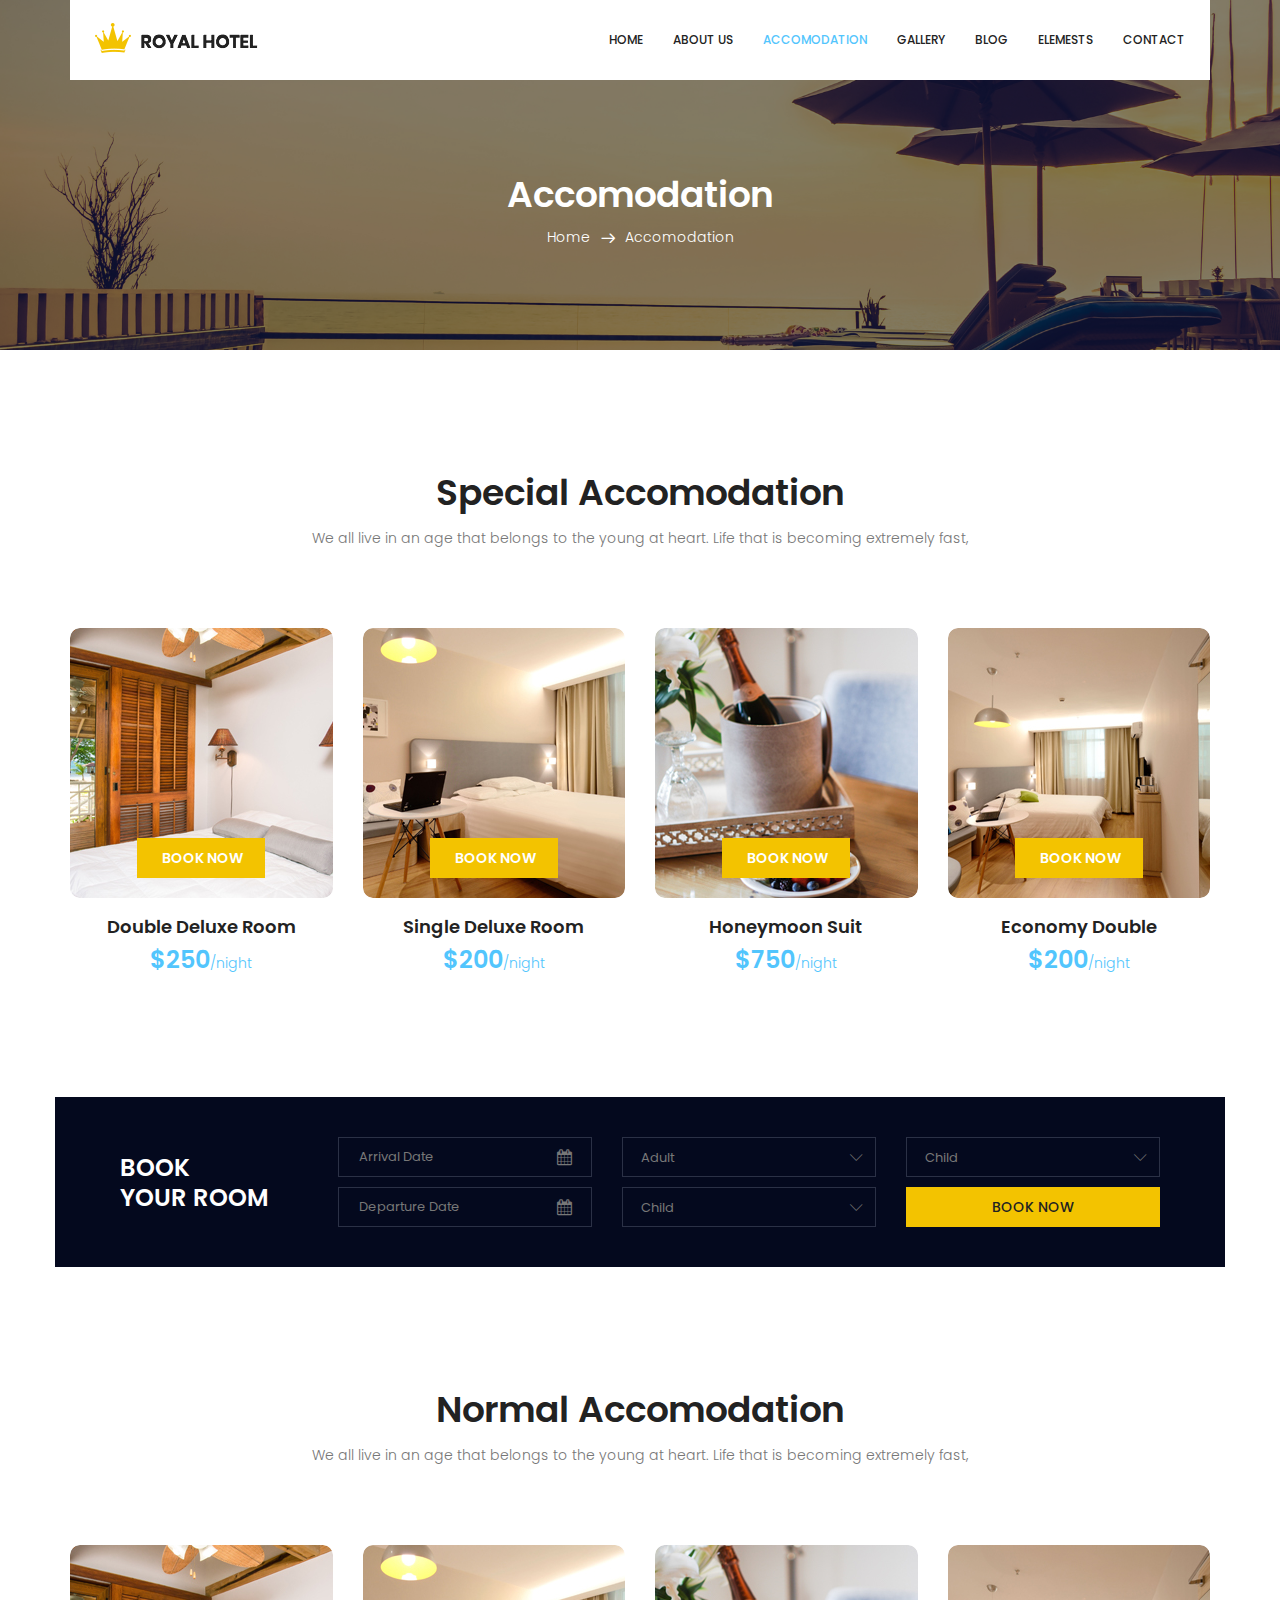
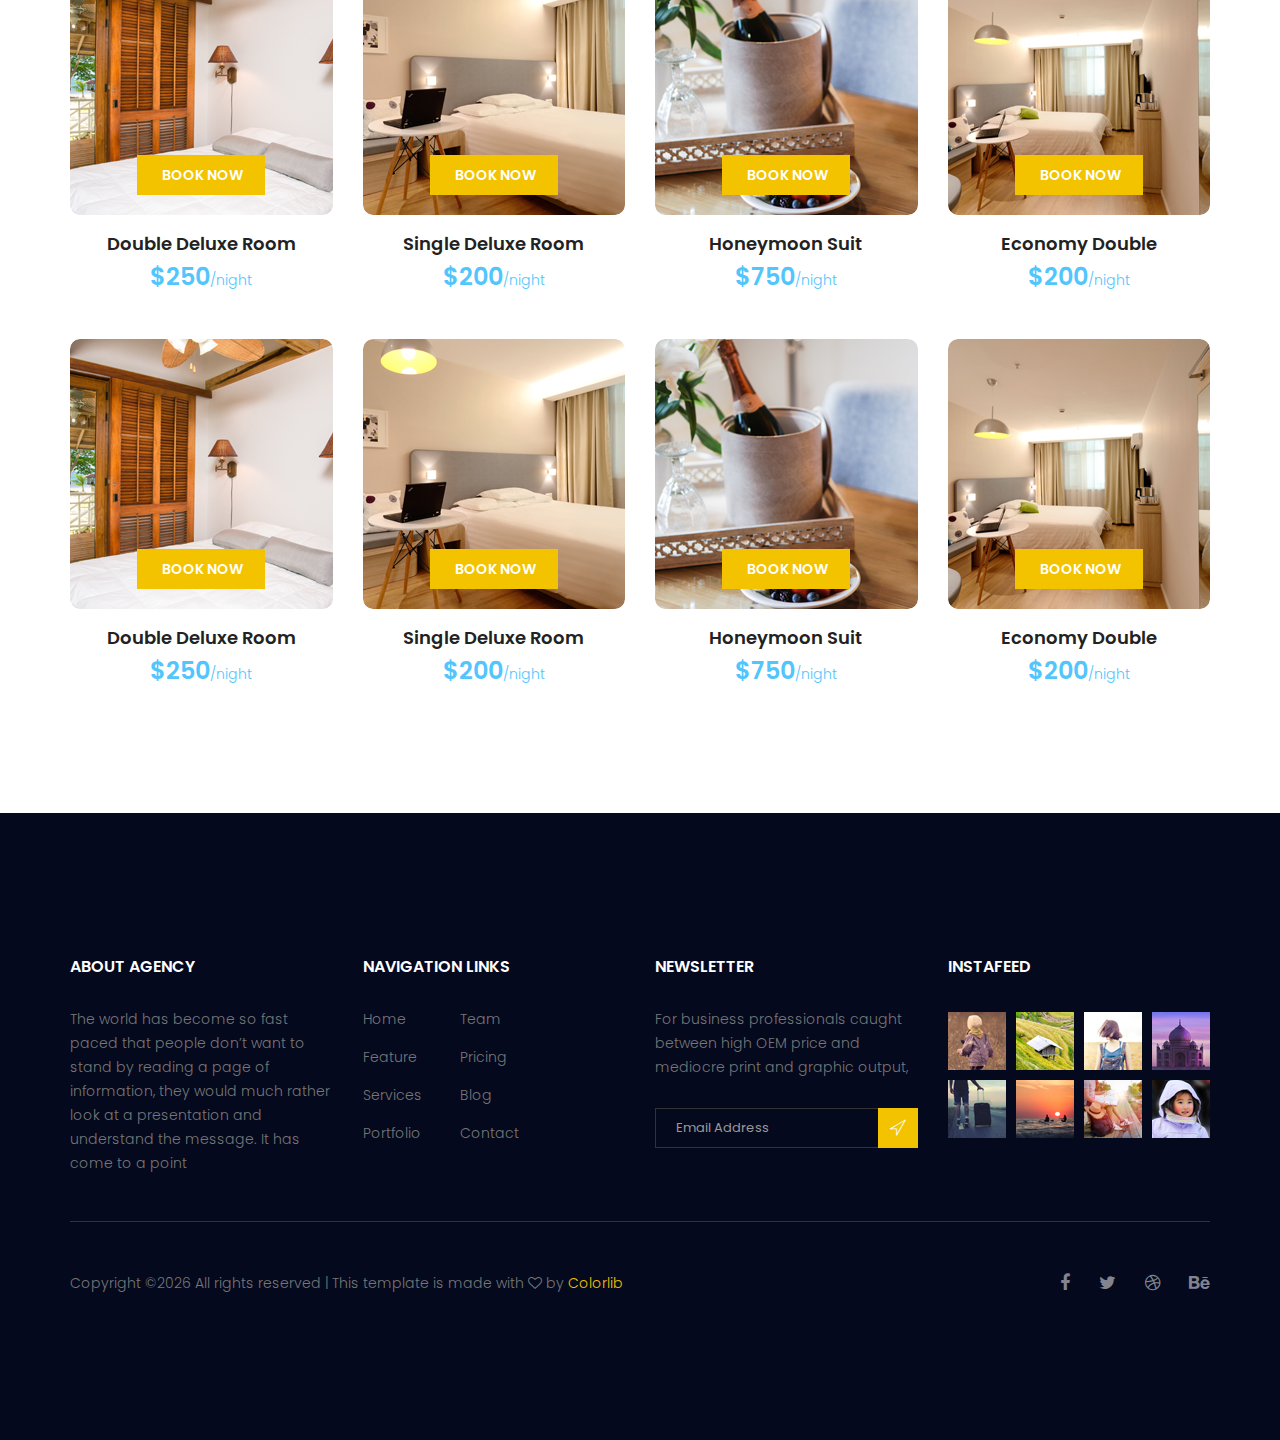
==== accomodation.html @ fa3e22b6 "Working on!" ====
<!doctype html>
<html lang="en">
    <head>
        <!-- Required meta tags -->
        <meta charset="utf-8">
        <meta name="viewport" content="width=device-width, initial-scale=1, shrink-to-fit=no">
        <link rel="icon" href="image/favicon.png" type="image/png">
        <title>Royal Hotel</title>
        <!-- Bootstrap CSS -->
        <link rel="stylesheet" href="css/bootstrap.css">
        <link rel="stylesheet" href="vendors/linericon/style.css">
        <link rel="stylesheet" href="css/font-awesome.min.css">
        <link rel="stylesheet" href="vendors/bootstrap-datepicker/bootstrap-datetimepicker.min.css">
        <link rel="stylesheet" href="vendors/nice-select/css/nice-select.css">
        <link rel="stylesheet" href="vendors/owl-carousel/owl.carousel.min.css">
        <!-- main css -->
        <link rel="stylesheet" href="css/style.css">
        <link rel="stylesheet" href="css/responsive.css">
    </head>
    <body>
        <!--================Header Area =================-->
        <header class="header_area">
            <div class="container">
                <nav class="navbar navbar-expand-lg navbar-light">
                    <!-- Brand and toggle get grouped for better mobile display -->
                    <a class="navbar-brand logo_h" href="index.html"><img src="image/Logo.png" alt=""></a>
                    <button class="navbar-toggler" type="button" data-toggle="collapse" data-target="#navbarSupportedContent" aria-controls="navbarSupportedContent" aria-expanded="false" aria-label="Toggle navigation">
                        <span class="icon-bar"></span>
                        <span class="icon-bar"></span>
                        <span class="icon-bar"></span>
                    </button>
                    <!-- Collect the nav links, forms, and other content for toggling -->
                    <div class="collapse navbar-collapse offset" id="navbarSupportedContent">
                        <ul class="nav navbar-nav menu_nav ml-auto">
                            <li class="nav-item"><a class="nav-link" href="index.html">Home</a></li> 
                            <li class="nav-item"><a class="nav-link" href="about.html">About us</a></li>
                            <li class="nav-item active"><a class="nav-link" href="accomodation.html">Accomodation</a></li>
                            <li class="nav-item"><a class="nav-link" href="gallery.html">Gallery</a></li>
                            <li class="nav-item submenu dropdown">
                                <a href="#" class="nav-link dropdown-toggle" data-toggle="dropdown" role="button" aria-haspopup="true" aria-expanded="false">Blog</a>
                                <ul class="dropdown-menu">
                                    <li class="nav-item"><a class="nav-link" href="blog.html">Blog</a></li>
                                    <li class="nav-item"><a class="nav-link" href="blog-single.html">Blog Details</a></li>
                                </ul>
                            </li> 
                            <li class="nav-item"><a class="nav-link" href="elements.html">Elemests</a></li>
                            <li class="nav-item"><a class="nav-link" href="contact.html">Contact</a></li>
                        </ul>
                    </div> 
                </nav>
            </div>
        </header>
        <!--================Header Area =================-->
        
        <!--================Breadcrumb Area =================-->
        <section class="breadcrumb_area">
            <div class="overlay bg-parallax" data-stellar-ratio="0.8" data-stellar-vertical-offset="0" data-background=""></div>
            <div class="container">
                <div class="page-cover text-center">
                    <h2 class="page-cover-tittle">Accomodation</h2>
                    <ol class="breadcrumb">
                        <li><a href="index.html">Home</a></li>
                        <li class="active">Accomodation</li>
                    </ol>
                </div>
            </div>
        </section>
        <!--================Breadcrumb Area =================-->
        
        <!--================ Accomodation Area  =================-->
        <section class="accomodation_area section_gap">
            <div class="container">
                <div class="section_title text-center">
                    <h2 class="title_color">Special Accomodation</h2>
                    <p>We all live in an age that belongs to the young at heart. Life that is becoming extremely fast,</p>
                </div>
                <div class="row mb_30">
                    <div class="col-lg-3 col-sm-6">
                        <div class="accomodation_item text-center">
                            <div class="hotel_img">
                                <img src="image/room1.jpg" alt="">
                                <a href="#" class="btn theme_btn button_hover">Book Now</a>
                            </div>
                            <a href="#"><h4 class="sec_h4">Double Deluxe Room</h4></a>
                            <h5>$250<small>/night</small></h5>
                        </div>
                    </div>
                    <div class="col-lg-3 col-sm-6">
                        <div class="accomodation_item text-center">
                            <div class="hotel_img">
                                <img src="image/room2.jpg" alt="">
                                <a href="#" class="btn theme_btn button_hover">Book Now</a>
                            </div>
                            <a href="#"><h4 class="sec_h4">Single Deluxe Room</h4></a>
                            <h5>$200<small>/night</small></h5>
                        </div>
                    </div>
                    <div class="col-lg-3 col-sm-6">
                        <div class="accomodation_item text-center">
                            <div class="hotel_img">
                                <img src="image/room3.jpg" alt="">
                                <a href="#" class="btn theme_btn button_hover">Book Now</a>
                            </div>
                            <a href="#"><h4 class="sec_h4">Honeymoon Suit</h4></a>
                            <h5>$750<small>/night</small></h5>
                        </div>
                    </div>
                    <div class="col-lg-3 col-sm-6">
                        <div class="accomodation_item text-center">
                            <div class="hotel_img">
                                <img src="image/room4.jpg" alt="">
                                <a href="#" class="btn theme_btn button_hover">Book Now</a>
                            </div>
                            <a href="#"><h4 class="sec_h4">Economy Double</h4></a>
                            <h5>$200<small>/night</small></h5>
                        </div>
                    </div>
                </div>
            </div>
        </section>
        <!--================ Accomodation Area  =================-->
        <!--================Booking Tabel Area =================-->
        <section class="hotel_booking_area">
            <div class="container">
                <div class="row hotel_booking_table">
                    <div class="col-md-3">
                        <h2>Book<br> Your Room</h2>
                    </div>
                    <div class="col-md-9">
                        <div class="boking_table">
                            <div class="row">
                                <div class="col-md-4">
                                    <div class="book_tabel_item">
                                        <div class="form-group">
                                            <div class='input-group date' id='datetimepicker11'>
                                                <input type='text' class="form-control" placeholder="Arrival Date"/>
                                                <span class="input-group-addon">
                                                    <i class="fa fa-calendar" aria-hidden="true"></i>
                                                </span>
                                            </div>
                                        </div>
                                        <div class="form-group">
                                            <div class='input-group date' id='datetimepicker1'>
                                                <input type='text' class="form-control" placeholder="Departure Date"/>
                                                <span class="input-group-addon">
                                                    <i class="fa fa-calendar" aria-hidden="true"></i>
                                                </span>
                                            </div>
                                        </div>
                                    </div>
                                </div>
                                <div class="col-md-4">
                                    <div class="book_tabel_item">
                                        <div class="input-group">
                                            <select class="wide">
                                                <option data-display="Adult">Adult</option>
                                                <option value="1">Old</option>
                                                <option value="2">Younger</option>
                                                <option value="3">Potato</option>
                                            </select>
                                        </div>
                                        <div class="input-group">
                                            <select class="wide">
                                                <option data-display="Child">Child</option>
                                                <option value="1">Child</option>
                                                <option value="2">Baby</option>
                                                <option value="3">Child</option>
                                            </select>
                                        </div>
                                    </div>
                                </div>
                                <div class="col-md-4">
                                    <div class="book_tabel_item">
                                        <div class="input-group">
                                            <select class="wide">
                                                <option data-display="Child">Number of Rooms</option>
                                                <option value="1">Room 01</option>
                                                <option value="2">Room 02</option>
                                                <option value="3">Room 03</option>
                                            </select>
                                        </div>
                                        <a class="book_now_btn button_hover" href="#">Book Now</a>
                                    </div>
                                </div>
                            </div>
                        </div>
                    </div>
                </div>
            </div>
        </section>
        <!--================Booking Tabel Area  =================-->
        <!--================ Accomodation Area  =================-->
        <section class="accomodation_area section_gap">
            <div class="container">
                <div class="section_title text-center">
                    <h2 class="title_color">Normal Accomodation</h2>
                    <p>We all live in an age that belongs to the young at heart. Life that is becoming extremely fast,</p>
                </div>
                <div class="row accomodation_two">
                    <div class="col-lg-3 col-sm-6">
                        <div class="accomodation_item text-center">
                            <div class="hotel_img">
                                <img src="image/room1.jpg" alt="">
                                <a href="#" class="btn theme_btn button_hover">Book Now</a>
                            </div>
                            <a href="#"><h4 class="sec_h4">Double Deluxe Room</h4></a>
                            <h5>$250<small>/night</small></h5>
                        </div>
                    </div>
                    <div class="col-lg-3 col-sm-6">
                        <div class="accomodation_item text-center">
                            <div class="hotel_img">
                                <img src="image/room2.jpg" alt="">
                                <a href="#" class="btn theme_btn button_hover">Book Now</a>
                            </div>
                            <a href="#"><h4 class="sec_h4">Single Deluxe Room</h4></a>
                            <h5>$200<small>/night</small></h5>
                        </div>
                    </div>
                    <div class="col-lg-3 col-sm-6">
                        <div class="accomodation_item text-center">
                            <div class="hotel_img">
                                <img src="image/room3.jpg" alt="">
                                <a href="#" class="btn theme_btn button_hover">Book Now</a>
                            </div>
                            <a href="#"><h4 class="sec_h4">Honeymoon Suit</h4></a>
                            <h5>$750<small>/night</small></h5>
                        </div>
                    </div>
                    <div class="col-lg-3 col-sm-6">
                        <div class="accomodation_item text-center">
                            <div class="hotel_img">
                                <img src="image/room4.jpg" alt="">
                                <a href="#" class="btn theme_btn button_hover">Book Now</a>
                            </div>
                            <a href="#"><h4 class="sec_h4">Economy Double</h4></a>
                            <h5>$200<small>/night</small></h5>
                        </div>
                    </div>
                    <div class="col-lg-3 col-sm-6">
                        <div class="accomodation_item text-center">
                            <div class="hotel_img">
                                <img src="image/room1.jpg" alt="">
                                <a href="#" class="btn theme_btn button_hover">Book Now</a>
                            </div>
                            <a href="#"><h4 class="sec_h4">Double Deluxe Room</h4></a>
                            <h5>$250<small>/night</small></h5>
                        </div>
                    </div>
                    <div class="col-lg-3 col-sm-6">
                        <div class="accomodation_item text-center">
                            <div class="hotel_img">
                                <img src="image/room2.jpg" alt="">
                                <a href="#" class="btn theme_btn button_hover">Book Now</a>
                            </div>
                            <a href="#"><h4 class="sec_h4">Single Deluxe Room</h4></a>
                            <h5>$200<small>/night</small></h5>
                        </div>
                    </div>
                    <div class="col-lg-3 col-sm-6">
                        <div class="accomodation_item text-center">
                            <div class="hotel_img">
                                <img src="image/room3.jpg" alt="">
                                <a href="#" class="btn theme_btn button_hover">Book Now</a>
                            </div>
                            <a href="#"><h4 class="sec_h4">Honeymoon Suit</h4></a>
                            <h5>$750<small>/night</small></h5>
                        </div>
                    </div>
                    <div class="col-lg-3 col-sm-6">
                        <div class="accomodation_item text-center">
                            <div class="hotel_img">
                                <img src="image/room4.jpg" alt="">
                                <a href="#" class="btn theme_btn button_hover">Book Now</a>
                            </div>
                            <a href="#"><h4 class="sec_h4">Economy Double</h4></a>
                            <h5>$200<small>/night</small></h5>
                        </div>
                    </div>
                </div>
            </div>
        </section>
        <!--================ Accomodation Area  =================-->
        <!--================ start footer Area  =================-->	
        <footer class="footer-area section_gap">
            <div class="container">
                <div class="row">
                    <div class="col-lg-3  col-md-6 col-sm-6">
                        <div class="single-footer-widget">
                            <h6 class="footer_title">About Agency</h6>
                            <p>The world has become so fast paced that people don’t want to stand by reading a page of information, they would much rather look at a presentation and understand the message. It has come to a point </p>
                        </div>
                    </div>
                    <div class="col-lg-3 col-md-6 col-sm-6">
                        <div class="single-footer-widget">
                            <h6 class="footer_title">Navigation Links</h6>
                            <div class="row">
                                <div class="col-4">
                                    <ul class="list_style">
                                        <li><a href="#">Home</a></li>
                                        <li><a href="#">Feature</a></li>
                                        <li><a href="#">Services</a></li>
                                        <li><a href="#">Portfolio</a></li>
                                    </ul>
                                </div>
                                <div class="col-4">
                                    <ul class="list_style">
                                        <li><a href="#">Team</a></li>
                                        <li><a href="#">Pricing</a></li>
                                        <li><a href="#">Blog</a></li>
                                        <li><a href="#">Contact</a></li>
                                    </ul>
                                </div>										
                            </div>							
                        </div>
                    </div>							
                    <div class="col-lg-3 col-md-6 col-sm-6">
                        <div class="single-footer-widget">
                            <h6 class="footer_title">Newsletter</h6>
                            <p>For business professionals caught between high OEM price and mediocre print and graphic output, </p>		
                            <div id="mc_embed_signup">
                                <form target="_blank" action="https://spondonit.us12.list-manage.com/subscribe/post?u=1462626880ade1ac87bd9c93a&amp;id=92a4423d01" method="get" class="subscribe_form relative">
                                    <div class="input-group d-flex flex-row">
                                        <input name="EMAIL" placeholder="Email Address" onfocus="this.placeholder = ''" onblur="this.placeholder = 'Email Address '" required="" type="email">
                                        <button class="btn sub-btn"><span class="lnr lnr-location"></span></button>		
                                    </div>									
                                    <div class="mt-10 info"></div>
                                </form>
                            </div>
                        </div>
                    </div>
                    <div class="col-lg-3 col-md-6 col-sm-6">
                        <div class="single-footer-widget instafeed">
                            <h6 class="footer_title">InstaFeed</h6>
                            <ul class="list_style instafeed d-flex flex-wrap">
                                <li><img src="image/instagram/Image-01.jpg" alt=""></li>
                                <li><img src="image/instagram/Image-02.jpg" alt=""></li>
                                <li><img src="image/instagram/Image-03.jpg" alt=""></li>
                                <li><img src="image/instagram/Image-04.jpg" alt=""></li>
                                <li><img src="image/instagram/Image-05.jpg" alt=""></li>
                                <li><img src="image/instagram/Image-06.jpg" alt=""></li>
                                <li><img src="image/instagram/Image-07.jpg" alt=""></li>
                                <li><img src="image/instagram/Image-08.jpg" alt=""></li>
                            </ul>
                        </div>
                    </div>						
                </div>
                <div class="border_line"></div>
                <div class="row footer-bottom d-flex justify-content-between align-items-center">
                    <p class="col-lg-8 col-sm-12 footer-text m-0"><!-- Link back to Colorlib can't be removed. Template is licensed under CC BY 3.0. -->
Copyright &copy;<script>document.write(new Date().getFullYear());</script> All rights reserved | This template is made with <i class="fa fa-heart-o" aria-hidden="true"></i> by <a href="https://colorlib.com" target="_blank">Colorlib</a>
<!-- Link back to Colorlib can't be removed. Template is licensed under CC BY 3.0. --></p>
                    <div class="col-lg-4 col-sm-12 footer-social">
                        <a href="#"><i class="fa fa-facebook"></i></a>
                        <a href="#"><i class="fa fa-twitter"></i></a>
                        <a href="#"><i class="fa fa-dribbble"></i></a>
                        <a href="#"><i class="fa fa-behance"></i></a>
                    </div>
                </div>
            </div>
        </footer>
		<!--================ End footer Area  =================-->
        
        
        <!-- Optional JavaScript -->
        <!-- jQuery first, then Popper.js, then Bootstrap JS -->
        <script src="js/jquery-3.2.1.min.js"></script>
        <script src="js/popper.js"></script>
        <script src="js/bootstrap.min.js"></script>
        <script src="vendors/owl-carousel/owl.carousel.min.js"></script>
        <script src="js/jquery.ajaxchimp.min.js"></script>
        <script src="vendors/bootstrap-datepicker/bootstrap-datetimepicker.min.js"></script>
        <script src="vendors/nice-select/js/jquery.nice-select.js"></script>
        <script src="js/mail-script.js"></script>
        <script src="js/stellar.js"></script>
        <script src="vendors/lightbox/simpleLightbox.min.js"></script>
        <script src="js/custom.js"></script>
    </body>
</html>
---- vendors/linericon/style.css ----
@font-face {
	font-family: 'Linearicons-Free';
	src:url('fonts/Linearicons-Free.eot?w118d');
	src:url('fonts/Linearicons-Free.eot?#iefixw118d') format('embedded-opentype'),
		url('fonts/Linearicons-Free.woff2?w118d') format('woff2'),
		url('fonts/Linearicons-Free.woff?w118d') format('woff'),
		url('fonts/Linearicons-Free.ttf?w118d') format('truetype'),
		url('fonts/Linearicons-Free.svg?w118d#Linearicons-Free') format('svg');
	font-weight: normal;
	font-style: normal;
}

.lnr {
	font-family: 'Linearicons-Free';
	speak: none;
	font-style: normal;
	font-weight: normal;
	font-variant: normal;
	text-transform: none;
	line-height: 1;

	/* Better Font Rendering =========== */
	-webkit-font-smoothing: antialiased;
	-moz-osx-font-smoothing: grayscale;
}

.lnr-home:before {
	content: "\e800";
}
.lnr-apartment:before {
	content: "\e801";
}
.lnr-pencil:before {
	content: "\e802";
}
.lnr-magic-wand:before {
	content: "\e803";
}
.lnr-drop:before {
	content: "\e804";
}
.lnr-lighter:before {
	content: "\e805";
}
.lnr-poop:before {
	content: "\e806";
}
.lnr-sun:before {
	content: "\e807";
}
.lnr-moon:before {
	content: "\e808";
}
.lnr-cloud:before {
	content: "\e809";
}
.lnr-cloud-upload:before {
	content: "\e80a";
}
.lnr-cloud-download:before {
	content: "\e80b";
}
.lnr-cloud-sync:before {
	content: "\e80c";
}
.lnr-cloud-check:before {
	content: "\e80d";
}
.lnr-database:before {
	content: "\e80e";
}
.lnr-lock:before {
	content: "\e80f";
}
.lnr-cog:before {
	content: "\e810";
}
.lnr-trash:before {
	content: "\e811";
}
.lnr-dice:before {
	content: "\e812";
}
.lnr-heart:before {
	content: "\e813";
}
.lnr-star:before {
	content: "\e814";
}
.lnr-star-half:before {
	content: "\e815";
}
.lnr-star-empty:before {
	content: "\e816";
}
.lnr-flag:before {
	content: "\e817";
}
.lnr-envelope:before {
	content: "\e818";
}
.lnr-paperclip:before {
	content: "\e819";
}
.lnr-inbox:before {
	content: "\e81a";
}
.lnr-eye:before {
	content: "\e81b";
}
.lnr-printer:before {
	content: "\e81c";
}
.lnr-file-empty:before {
	content: "\e81d";
}
.lnr-file-add:before {
	content: "\e81e";
}
.lnr-enter:before {
	content: "\e81f";
}
.lnr-exit:before {
	content: "\e820";
}
.lnr-graduation-hat:before {
	content: "\e821";
}
.lnr-license:before {
	content: "\e822";
}
.lnr-music-note:before {
	content: "\e823";
}
.lnr-film-play:before {
	content: "\e824";
}
.lnr-camera-video:before {
	content: "\e825";
}
.lnr-camera:before {
	content: "\e826";
}
.lnr-picture:before {
	content: "\e827";
}
.lnr-book:before {
	content: "\e828";
}
.lnr-bookmark:before {
	content: "\e829";
}
.lnr-user:before {
	content: "\e82a";
}
.lnr-users:before {
	content: "\e82b";
}
.lnr-shirt:before {
	content: "\e82c";
}
.lnr-store:before {
	content: "\e82d";
}
.lnr-cart:before {
	content: "\e82e";
}
.lnr-tag:before {
	content: "\e82f";
}
.lnr-phone-handset:before {
	content: "\e830";
}
.lnr-phone:before {
	content: "\e831";
}
.lnr-pushpin:before {
	content: "\e832";
}
.lnr-map-marker:before {
	content: "\e833";
}
.lnr-map:before {
	content: "\e834";
}
.lnr-location:before {
	content: "\e835";
}
.lnr-calendar-full:before {
	content: "\e836";
}
.lnr-keyboard:before {
	content: "\e837";
}
.lnr-spell-check:before {
	content: "\e838";
}
.lnr-screen:before {
	content: "\e839";
}
.lnr-smartphone:before {
	content: "\e83a";
}
.lnr-tablet:before {
	content: "\e83b";
}
.lnr-laptop:before {
	content: "\e83c";
}
.lnr-laptop-phone:before {
	content: "\e83d";
}
.lnr-power-switch:before {
	content: "\e83e";
}
.lnr-bubble:before {
	content: "\e83f";
}
.lnr-heart-pulse:before {
	content: "\e840";
}
.lnr-construction:before {
	content: "\e841";
}
.lnr-pie-chart:before {
	content: "\e842";
}
.lnr-chart-bars:before {
	content: "\e843";
}
.lnr-gift:before {
	content: "\e844";
}
.lnr-diamond:before {
	content: "\e845";
}
.lnr-linearicons:before {
	content: "\e846";
}
.lnr-dinner:before {
	content: "\e847";
}
.lnr-coffee-cup:before {
	content: "\e848";
}
.lnr-leaf:before {
	content: "\e849";
}
.lnr-paw:before {
	content: "\e84a";
}
.lnr-rocket:before {
	content: "\e84b";
}
.lnr-briefcase:before {
	content: "\e84c";
}
.lnr-bus:before {
	content: "\e84d";
}
.lnr-car:before {
	content: "\e84e";
}
.lnr-train:before {
	content: "\e84f";
}
.lnr-bicycle:before {
	content: "\e850";
}
.lnr-wheelchair:before {
	content: "\e851";
}
.lnr-select:before {
	content: "\e852";
}
.lnr-earth:before {
	content: "\e853";
}
.lnr-smile:before {
	content: "\e854";
}
.lnr-sad:before {
	content: "\e855";
}
.lnr-neutral:before {
	content: "\e856";
}
.lnr-mustache:before {
	content: "\e857";
}
.lnr-alarm:before {
	content: "\e858";
}
.lnr-bullhorn:before {
	content: "\e859";
}
.lnr-volume-high:before {
	content: "\e85a";
}
.lnr-volume-medium:before {
	content: "\e85b";
}
.lnr-volume-low:before {
	content: "\e85c";
}
.lnr-volume:before {
	content: "\e85d";
}
.lnr-mic:before {
	content: "\e85e";
}
.lnr-hourglass:before {
	content: "\e85f";
}
.lnr-undo:before {
	content: "\e860";
}
.lnr-redo:before {
	content: "\e861";
}
.lnr-sync:before {
	content: "\e862";
}
.lnr-history:before {
	content: "\e863";
}
.lnr-clock:before {
	content: "\e864";
}
.lnr-download:before {
	content: "\e865";
}
.lnr-upload:before {
	content: "\e866";
}
.lnr-enter-down:before {
	content: "\e867";
}
.lnr-exit-up:before {
	content: "\e868";
}
.lnr-bug:before {
	content: "\e869";
}
.lnr-code:before {
	content: "\e86a";
}
.lnr-link:before {
	content: "\e86b";
}
.lnr-unlink:before {
	content: "\e86c";
}
.lnr-thumbs-up:before {
	content: "\e86d";
}
.lnr-thumbs-down:before {
	content: "\e86e";
}
.lnr-magnifier:before {
	content: "\e86f";
}
.lnr-cross:before {
	content: "\e870";
}
.lnr-menu:before {
	content: "\e871";
}
.lnr-list:before {
	content: "\e872";
}
.lnr-chevron-up:before {
	content: "\e873";
}
.lnr-chevron-down:before {
	content: "\e874";
}
.lnr-chevron-left:before {
	content: "\e875";
}
.lnr-chevron-right:before {
	content: "\e876";
}
.lnr-arrow-up:before {
	content: "\e877";
}
.lnr-arrow-down:before {
	content: "\e878";
}
.lnr-arrow-left:before {
	content: "\e879";
}
.lnr-arrow-right:before {
	content: "\e87a";
}
.lnr-move:before {
	content: "\e87b";
}
.lnr-warning:before {
	content: "\e87c";
}
.lnr-question-circle:before {
	content: "\e87d";
}
.lnr-menu-circle:before {
	content: "\e87e";
}
.lnr-checkmark-circle:before {
	content: "\e87f";
}
.lnr-cross-circle:before {
	content: "\e880";
}
.lnr-plus-circle:before {
	content: "\e881";
}
.lnr-circle-minus:before {
	content: "\e882";
}
.lnr-arrow-up-circle:before {
	content: "\e883";
}
.lnr-arrow-down-circle:before {
	content: "\e884";
}
.lnr-arrow-left-circle:before {
	content: "\e885";
}
.lnr-arrow-right-circle:before {
	content: "\e886";
}
.lnr-chevron-up-circle:before {
	content: "\e887";
}
.lnr-chevron-down-circle:before {
	content: "\e888";
}
.lnr-chevron-left-circle:before {
	content: "\e889";
}
.lnr-chevron-right-circle:before {
	content: "\e88a";
}
.lnr-crop:before {
	content: "\e88b";
}
.lnr-frame-expand:before {
	content: "\e88c";
}
.lnr-frame-contract:before {
	content: "\e88d";
}
.lnr-layers:before {
	content: "\e88e";
}
.lnr-funnel:before {
	content: "\e88f";
}
.lnr-text-format:before {
	content: "\e890";
}
.lnr-text-format-remove:before {
	content: "\e891";
}
.lnr-text-size:before {
	content: "\e892";
}
.lnr-bold:before {
	content: "\e893";
}
.lnr-italic:before {
	content: "\e894";
}
.lnr-underline:before {
	content: "\e895";
}
.lnr-strikethrough:before {
	content: "\e896";
}
.lnr-highlight:before {
	content: "\e897";
}
.lnr-text-align-left:before {
	content: "\e898";
}
.lnr-text-align-center:before {
	content: "\e899";
}
.lnr-text-align-right:before {
	content: "\e89a";
}
.lnr-text-align-justify:before {
	content: "\e89b";
}
.lnr-line-spacing:before {
	content: "\e89c";
}
.lnr-indent-increase:before {
	content: "\e89d";
}
.lnr-indent-decrease:before {
	content: "\e89e";
}
.lnr-pilcrow:before {
	content: "\e89f";
}
.lnr-direction-ltr:before {
	content: "\e8a0";
}
.lnr-direction-rtl:before {
	content: "\e8a1";
}
.lnr-page-break:before {
	content: "\e8a2";
}
.lnr-sort-alpha-asc:before {
	content: "\e8a3";
}
.lnr-sort-amount-asc:before {
	content: "\e8a4";
}
.lnr-hand:before {
	content: "\e8a5";
}
.lnr-pointer-up:before {
	content: "\e8a6";
}
.lnr-pointer-right:before {
	content: "\e8a7";
}
.lnr-pointer-down:before {
	content: "\e8a8";
}
.lnr-pointer-left:before {
	content: "\e8a9";
}
---- vendors/nice-select/css/nice-select.css ----
.nice-select {
  -webkit-tap-highlight-color: transparent;
  background-color: #fff;
  border-radius: 5px;
  border: solid 1px #e8e8e8;
  box-sizing: border-box;
  clear: both;
  cursor: pointer;
  display: block;
  float: left;
  font-family: inherit;
  font-size: 14px;
  font-weight: normal;
  height: 42px;
  line-height: 40px;
  outline: none;
  padding-left: 18px;
  padding-right: 30px;
  position: relative;
  text-align: left !important;
  -webkit-transition: all 0.2s ease-in-out;
  transition: all 0.2s ease-in-out;
  -webkit-user-select: none;
     -moz-user-select: none;
      -ms-user-select: none;
          user-select: none;
  white-space: nowrap;
  width: auto; }
  .nice-select:hover {
    border-color: #dbdbdb; }
  .nice-select:active, .nice-select.open, .nice-select:focus {
    border-color: #999; }
  .nice-select:after {
    border-bottom: 2px solid #999;
    border-right: 2px solid #999;
    content: '';
    display: block;
    height: 5px;
    margin-top: -4px;
    pointer-events: none;
    position: absolute;
    right: 12px;
    top: 50%;
    -webkit-transform-origin: 66% 66%;
        -ms-transform-origin: 66% 66%;
            transform-origin: 66% 66%;
    -webkit-transform: rotate(45deg);
        -ms-transform: rotate(45deg);
            transform: rotate(45deg);
    -webkit-transition: all 0.15s ease-in-out;
    transition: all 0.15s ease-in-out;
    width: 5px; }
  .nice-select.open:after {
    -webkit-transform: rotate(-135deg);
        -ms-transform: rotate(-135deg);
            transform: rotate(-135deg); }
  .nice-select.open .list {
    opacity: 1;
    pointer-events: auto;
    -webkit-transform: scale(1) translateY(0);
        -ms-transform: scale(1) translateY(0);
            transform: scale(1) translateY(0); }
  .nice-select.disabled {
    border-color: #ededed;
    color: #999;
    pointer-events: none; }
    .nice-select.disabled:after {
      border-color: #cccccc; }
  .nice-select.wide {
    width: 100%; }
    .nice-select.wide .list {
      left: 0 !important;
      right: 0 !important; }
  .nice-select.right {
    float: right; }
    .nice-select.right .list {
      left: auto;
      right: 0; }
  .nice-select.small {
    font-size: 12px;
    height: 36px;
    line-height: 34px; }
    .nice-select.small:after {
      height: 4px;
      width: 4px; }
    .nice-select.small .option {
      line-height: 34px;
      min-height: 34px; }
  .nice-select .list {
    background-color: #fff;
    border-radius: 5px;
    box-shadow: 0 0 0 1px rgba(68, 68, 68, 0.11);
    box-sizing: border-box;
    margin-top: 4px;
    opacity: 0;
    overflow: hidden;
    padding: 0;
    pointer-events: none;
    position: absolute;
    top: 100%;
    left: 0;
    -webkit-transform-origin: 50% 0;
        -ms-transform-origin: 50% 0;
            transform-origin: 50% 0;
    -webkit-transform: scale(0.75) translateY(-21px);
        -ms-transform: scale(0.75) translateY(-21px);
            transform: scale(0.75) translateY(-21px);
    -webkit-transition: all 0.2s cubic-bezier(0.5, 0, 0, 1.25), opacity 0.15s ease-out;
    transition: all 0.2s cubic-bezier(0.5, 0, 0, 1.25), opacity 0.15s ease-out;
    z-index: 9; }
    .nice-select .list:hover .option:not(:hover) {
      background-color: transparent !important; }
  .nice-select .option {
    cursor: pointer;
    font-weight: 400;
    line-height: 40px;
    list-style: none;
    min-height: 40px;
    outline: none;
    padding-left: 18px;
    padding-right: 29px;
    text-align: left;
    -webkit-transition: all 0.2s;
    transition: all 0.2s; }
    .nice-select .option:hover, .nice-select .option.focus, .nice-select .option.selected.focus {
      background-color: #f6f6f6; }
    .nice-select .option.selected {
      font-weight: bold; }
    .nice-select .option.disabled {
      background-color: transparent;
      color: #999;
      cursor: default; }

.no-csspointerevents .nice-select .list {
  display: none; }

.no-csspointerevents .nice-select.open .list {
  display: block; }
---- css/style.css ----
/*----------------------------------------------------
@File: Default Styles
@Author: Rocky
@URL: http://wethemez.com
Author E-mail: rockybd1995@gmail.com

This file contains the styling for the actual theme, this
is the file you need to edit to change the look of the
theme.
---------------------------------------------------- */
/*=====================================================================
@Template Name: Royal Hotel
@Author: Rocky
@Developed By: Rocky
@Developer URL: http://rocky.wethemez.com
Author E-mail: rockybd1995@gmail.com

@Default Styles

Table of Content:
01/ Variables
02/ predefin
03/ header
04/ button
05/ banner
06/ breadcrumb
07/ about
08/ team
09/ project 
10/ price 
11/ team 
12/ blog 
13/ video  
14/ features  
15/ career  
16/ contact 
17/ footer

=====================================================================*/
/*----------------------------------------------------*/
/*font Variables*/
/*Color Variables*/
/*=================== fonts ====================*/
@import url("https://fonts.googleapis.com/css?family=Poppins:300,400,500,600,700");
.col-md-offset-right-1, .col-lg-offset-right-1 {
  margin-right: 8.33333333%;
}

/*---------------------------------------------------- */
/*----------------------------------------------------*/
.list_style {
  list-style: none;
  margin: 0px;
  padding: 0px;
}

a {
  text-decoration: none;
  -webkit-transition: all 0.3s ease-in-out;
  -o-transition: all 0.3s ease-in-out;
  transition: all 0.3s ease-in-out;
}

a:hover, a:focus {
  text-decoration: none;
  outline: none;
}

.row.m0 {
  margin: 0px;
}

.p0 {
  padding: 0px;
}

.mt-30 {
  margin-top: 30px;
}

.mt-25 {
  margin-top: 25px;
}

body {
  line-height: 24px;
  font-size: 14px;
  font-family: "Poppins", sans-serif;
  font-weight: 300;
  color: #777777;
}

section {
  background: #fff;
}

h1, h2, h3, h4, h5, h6 {
  font-family: "Poppins", sans-serif;
  font-weight: 600;
}

button:focus {
  outline: none;
}

@media (min-width: 1200px) {
  .container {
    max-width: 1170px;
  }
}

.section_gap {
  padding: 120px 0;
}

.d_flex {
  display: -webkit-box;
  display: -ms-flexbox;
  display: flex;
}

.row_reverse {
  -webkit-box-orient: horizontal;
  -webkit-box-direction: reverse;
  -ms-flex-direction: row-reverse;
  flex-direction: row-reverse;
}

.mb_30 {
  margin-bottom: -30px;
}

.section_title {
  margin-bottom: 75px;
}

.section_title h2 {
  font-size: 36px;
  line-height: 45px;
  font-weight: 600;
}

.section_title p {
  font-size: 14px;
  line-height: 30px;
  color: #777777;
  margin-bottom: 0px;
}

.title_color {
  color: #222222;
}

.title_w {
  color: #fff;
}

.title {
  font-size: 36px;
  line-height: 45px;
  font-weight: 600;
}

/*---------------------------------------------------- */
/*----------------------------------------------------*/
.theme_btn {
  font-size: 14px;
  line-height: 30px;
  text-transform: uppercase;
  color: #fff;
  font-weight: 600;
  background: #f3c300;
  padding: 5px 30px;
}

.theme_btn:before {
  background: #f8b100;
}

.theme_btn:hover {
  color: #fff;
}

.white_btn {
  background: #fff;
  padding: 0px 40px;
  line-height: 40px;
  font-size: 14px;
  color: #222222;
  font-family: "Poppins", sans-serif;
  font-weight: 500;
}

.button_hover {
  border-radius: 0px;
  position: relative;
  z-index: 1;
  -webkit-transition: all 0.3s linear;
  -o-transition: all 0.3s linear;
  transition: all 0.3s linear;
  overflow: hidden;
  border: 0px;
  display: inline-block;
  text-align: center;
}

.button_hover:before {
  content: "";
  width: 100%;
  height: 100%;
  left: 0;
  top: 0;
  position: absolute;
  -webkit-transform: translateX(-100%);
  -ms-transform: translateX(-100%);
  transform: translateX(-100%);
  z-index: -1;
  background: #f8b100;
  -webkit-transition: all 0.3s linear;
  -o-transition: all 0.3s linear;
  transition: all 0.3s linear;
  opacity: 0;
}

.button_hover:hover {
  color: #fff;
}

.button_hover:hover:before {
  -webkit-transform: translateX(0);
  -ms-transform: translateX(0);
  transform: translateX(0);
  opacity: 1;
}

.theme_btn_two {
  font-size: 14px;
  font-weight: 500;
  line-height: 30px;
  background: #222222;
  color: #fff;
  text-transform: uppercase;
  padding: 5px 29px;
}

.book_now_btn {
  width: 100%;
  display: block;
  background: #f3c300;
  color: #222222;
  text-transform: uppercase;
  font-size: 14px;
  line-height: 30px;
  font-weight: 500;
  padding: 5px 20px;
}

/*---------------------------------------------------- */
/*----------------------------------------------------*/
/*============== header css =============*/
.header_area {
  position: absolute;
  top: 0;
  left: 0;
  width: 100%;
  z-index: 20;
}

.header-top {
  padding: 3px 0px;
}

.header-top a {
  color: #fff;
  -webkit-transition: all 0.3s linear;
  -o-transition: all 0.3s linear;
  transition: all 0.3s linear;
}

.header-top a:hover {
  color: #f3c300;
}

.header-top ul {
  padding-left: 0px;
  margin-bottom: 0px;
}

.header-top ul li {
  display: inline-block;
  margin-right: 15px;
}

@media (max-width: 414px) {
  .header-top ul li {
    margin-right: 0px;
  }
}

.header-top .header-top-left a {
  margin-right: 8px;
  font-size: 12px;
  font-weight: 500;
  line-height: 20px;
  display: inline-block;
}

.header-top .header-top-right {
  text-align: right;
}

.header-top .header-top-right .header-social a {
  color: #fff;
  margin-left: 15px;
  -webkit-transition: all 0.3s linear;
  -o-transition: all 0.3s linear;
  transition: all 0.3s linear;
  font-size: 14px;
}

.header-top .header-top-right .header-social a:hover {
  color: #f3c300;
}

.navbar {
  padding: 0px;
  border: 0px;
  border-radius: 0px;
}

.navbar {
  background: #fff;
  padding: 0px 25px;
}

.navbar .logo_h {
  padding-top: 0px;
}

.navbar .menu_nav .nav-item .nav-link {
  font: 500 12px/80px "Poppins", sans-serif;
  color: #222222;
  text-transform: uppercase;
  padding: 0px;
}

.navbar .menu_nav .nav-item .nav-link:after {
  display: none;
}

.navbar .menu_nav .nav-item:hover .nav-link, .navbar .menu_nav .nav-item.active .nav-link {
  color: #52c5fd;
}

.navbar .menu_nav .nav-item.submenu {
  position: relative;
}

.navbar .menu_nav .nav-item.submenu ul {
  border: none;
  padding: 0px;
  border-radius: 0px;
  -webkit-box-shadow: none;
  box-shadow: none;
  margin: 0px;
  background: transparent;
}

@media (min-width: 992px) {
  .navbar .menu_nav .nav-item.submenu ul {
    position: absolute;
    top: 100%;
    left: 0px;
    min-width: 220px;
    text-align: left;
    opacity: 0;
    -webkit-transition: all 300ms ease-in;
    -o-transition: all 300ms ease-in;
    transition: all 300ms ease-in;
    visibility: hidden;
    display: block;
    border: none;
    padding: 0px;
    border-radius: 0px;
  }
}

.navbar .menu_nav .nav-item.submenu ul:before {
  content: "";
  width: 0;
  height: 0;
  border-style: solid;
  border-width: 10px 10px 0 10px;
  border-color: #eeeeee transparent transparent transparent;
  position: absolute;
  right: 24px;
  top: 45px;
  z-index: 3;
  opacity: 0;
  -webkit-transition: all 400ms linear;
  -o-transition: all 400ms linear;
  transition: all 400ms linear;
}

.navbar .menu_nav .nav-item.submenu ul .nav-item {
  display: block;
  float: none;
  margin-right: 0px;
  border-bottom: 1px solid #ededed;
  margin-left: 0px;
  background: #fff;
  -webkit-transition: all 0.4s linear;
  -o-transition: all 0.4s linear;
  transition: all 0.4s linear;
}

@media (min-width: 992px) {
  .navbar .menu_nav .nav-item.submenu ul .nav-item {
    margin-top: 10px;
  }
}

.navbar .menu_nav .nav-item.submenu ul .nav-item .nav-link {
  line-height: 45px;
  color: #222222;
  padding: 0px 30px;
  -webkit-transition: all 150ms linear;
  -o-transition: all 150ms linear;
  transition: all 150ms linear;
  display: block;
}

.navbar .menu_nav .nav-item.submenu ul .nav-item:last-child {
  border-bottom: none;
}

.navbar .menu_nav .nav-item.submenu ul .nav-item:hover .nav-link {
  background: #f0f0f0;
  color: #52c5fd;
}

@media (min-width: 992px) {
  .navbar .menu_nav .nav-item.submenu:hover ul {
    visibility: visible;
    opacity: 1;
  }
}

.navbar .menu_nav .nav-item.submenu:hover ul .nav-item {
  margin-top: 0px;
}

.navbar .menu_nav .nav-item + li {
  margin-left: 30px;
}

.menu_two {
  background: rgba(255, 255, 255, 0.15);
}

.menu_two .menu_nav .nav-item .nav-link {
  line-height: 60px;
  color: #fff;
}

.navbar_fixed {
  position: fixed;
  width: 100%;
  left: 0;
  background: #fff;
  top: 0;
  top: -50px;
  -webkit-transform: translateY(50px);
  -ms-transform: translateY(50px);
  transform: translateY(50px);
  -webkit-box-shadow: 0 0 30px rgba(0, 0, 0, 0.1);
  box-shadow: 0 0 30px rgba(0, 0, 0, 0.1);
  transition: transform 300ms ease, background 300ms ease, -webkit-transform 300ms ease;
}

.navbar_fixed .navbar {
  background: transparent;
}

.navbar_fixed .header-top {
  display: none;
}

.navbar_fixed.header_two {
  background: rgba(34, 34, 34, 0.9);
}

/*---------------------------------------------------- */
/*----------------------------------------------------*/
/*============= Start banner_area css =============*/
.banner_area {
  background: #04091e;
  position: relative;
  z-index: 1;
}

.banner_area .bg-parallax {
  background: url("../image/banner_bg.jpg") no-repeat scroll center 0/cover;
  opacity: 0.50;
}

.banner_area .position {
  width: 100%;
  bottom: 0;
  left: 0;
  position: absolute;
}

.booking_table {
  position: relative;
  overflow: hidden;
  width: 100%;
  min-height: 800px;
}

.overlay {
  position: absolute;
  left: 0;
  right: 0;
  top: 0;
  height: 125%;
  bottom: 0;
  z-index: -1;
}

.banner_content {
  color: #fff;
  margin-bottom: 94px;
}

.banner_content h6 {
  font-size: 14px;
  line-height: 30px;
  text-transform: uppercase;
  letter-spacing: 1.4px;
  font-weight: 400;
}

.banner_content h2 {
  font-size: 60px;
  line-height: 60px;
  font-weight: 700;
}

.banner_content p {
  font-weight: 300;
  font-size: 14px;
  line-height: 24px;
  padding: 10px 0px 20px;
}

/*============= End banner_area css =============*/
.hotel_booking_table {
  background: #04091e;
  -webkit-box-align: center;
  -ms-flex-align: center;
  align-items: center;
  padding: 40px 50px 30px;
  display: -webkit-box;
  display: -ms-flexbox;
  display: flex;
}

.hotel_booking_table h2 {
  font-size: 24px;
  line-height: 30px;
  color: #fff;
  text-transform: uppercase;
}

.boking_table {
  margin-left: -50px;
}

.book_tabel_item .form-group {
  margin-bottom: 0px;
}

.book_tabel_item .form-group .input-group {
  position: relative;
}

.book_tabel_item .form-group .input-group .form-control {
  border: 1px solid #2b3146;
  background: transparent;
  border-radius: 0px;
  font-size: 13px;
  line-height: 38px;
  padding: 0px 20px;
  color: #777777;
  z-index: 0;
}

.book_tabel_item .form-group .input-group .form-control.placeholder {
  color: #777777;
}

.book_tabel_item .form-group .input-group .form-control:-moz-placeholder {
  color: #777777;
}

.book_tabel_item .form-group .input-group .form-control::-moz-placeholder {
  color: #777777;
}

.book_tabel_item .form-group .input-group .form-control::-webkit-input-placeholder {
  color: #777777;
}

.book_tabel_item .form-group .input-group .form-control:focus {
  outline: none;
  -webkit-box-shadow: none;
  box-shadow: none;
}

.book_tabel_item .form-group .input-group .input-group-addon {
  background: transparent;
  padding: 0px;
  border: 0px;
  position: absolute;
  right: 20px;
  top: 50%;
  -webkit-transform: translateY(-50%);
  -ms-transform: translateY(-50%);
  transform: translateY(-50%);
  color: #777777;
  z-index: 2;
}

.book_tabel_item .input-group {
  margin-bottom: 10px;
}

.book_tabel_item .nice-select {
  background: transparent;
  border-radius: 0px;
  border: 1px solid #2b3146;
  font-size: 13px;
  line-height: 40px;
  height: 40px;
  color: #777;
}

.book_tabel_item .nice-select:after {
  content: "\e874";
  font-family: 'Linearicons-Free';
  font-size: 13px;
  color: #777777;
  border: 0px;
  top: 0;
  margin-top: 0px;
  right: 20px;
  -webkit-transform: rotate(0);
  -ms-transform: rotate(0);
  transform: rotate(0);
  -webkit-transform-origin: 0 0;
  -ms-transform-origin: 0 0;
  transform-origin: 0 0;
}

/*=========== breadcrumb_area css =============*/
.breadcrumb_area {
  position: relative;
  padding: 172px 0px 84px;
  background: #04091e;
  z-index: 1;
  overflow: hidden;
}

.breadcrumb_area .bg-parallax {
  background: url("../image/about_banner.jpg") no-repeat scroll center 0/cover;
  opacity: 0.50;
  z-index: -1;
}

.page-cover-tittle {
  display: block;
  font-size: 36px;
  line-height: 45px;
  color: #fff;
}

.breadcrumb {
  text-align: center;
  background: transparent;
  padding: 0px;
  display: inline-block;
}

.breadcrumb li {
  display: inline-block;
  color: #fff;
}

.breadcrumb li a {
  color: #fff;
}

.breadcrumb li + li:before {
  content: "\e87a";
  font-family: 'Linearicons-Free';
  font-size: 14px;
  font-weight: 600;
  vertical-align: middle;
  margin: 0px 10px 0px 7px;
}

/*============= End banner_area css =============*/
/*=============Blog Banner css =============*/
.blog_banner {
  min-height: 780px;
  overflow: hidden;
}

.blog_banner .bg-parallax {
  background: url(../image/banner/banner-1.jpg) no-repeat scroll center center;
}

.blog_banner .banner_content {
  margin-bottom: 0px;
  margin-top: 106px;
}

.blog_banner .banner_content h4 {
  font-size: 60px;
  line-height: 66px;
  font-weight: bold;
  color: #fff;
  font-family: "Poppins", sans-serif;
}

.blog_banner .banner_content p {
  font-size: 16px;
  padding: 0px;
  margin-bottom: 35px;
}

.f_48 {
  font-size: 48px;
  line-height: 60px;
  font-weight: 700;
}

.blog_banner_two {
  padding: 187px 0px 104px;
}

.blog_banner_two .bg-parallax {
  background: url(../image/banner/banner-2.jpg) no-repeat scroll center top/cover;
}

/*=============End Blog Banner css =============*/
/*---------------------------------------------------- */
/*----------------------------------------------------*/
.accomodation_item {
  margin-bottom: 30px;
}

.accomodation_item .hotel_img {
  position: relative;
  margin-bottom: 10px;
  overflow: hidden;
  border-radius: 10px;
}

.accomodation_item .hotel_img img {
  -webkit-transition: all 0.4s linear;
  -o-transition: all 0.4s linear;
  transition: all 0.4s linear;
}

.accomodation_item .hotel_img .theme_btn {
  position: absolute;
  bottom: 20px;
  left: 50%;
  -webkit-transform: translate(-50%);
  -ms-transform: translate(-50%);
  transform: translate(-50%);
  padding: 5px 25px;
  max-width: 128px;
}

.accomodation_item .hotel_img:hover img {
  -webkit-transform: scale(1.19);
  -ms-transform: scale(1.19);
  transform: scale(1.19);
}

.accomodation_item h5 {
  font-size: 24px;
  line-height: 28px;
  color: #52c5fd;
  font-weight: 600;
  margin-bottom: 0px;
}

.accomodation_item h5 small {
  font-weight: 300;
  font-size: 14px;
}

.sec_h4 {
  font-size: 18px;
  line-height: 38px;
  font-weight: 600;
  color: #222222;
  margin-bottom: 0px;
}

.accomodation_two {
  margin-bottom: -40px;
}

.accomodation_two .accomodation_item {
  margin-bottom: 45px;
}

/*=========== Start facilities_area css =============*/
.facilities_area {
  position: relative;
  z-index: 1;
  background: #04091e;
  overflow: hidden;
}

.facilities_area .bg-parallax {
  background: url("../image/facilites_bg.jpg") no-repeat scroll center 0/cover;
  opacity: 0.15;
}

.facilities_item {
  border: 1px solid #777777;
  border-radius: 10px;
  background-color: rgba(249, 249, 255, 0.102);
  padding: 31px 40px 37px;
  color: #fff;
  margin-bottom: 30px;
}

.facilities_item .sec_h4 {
  padding-bottom: 18px;
  color: #fff;
}

.facilities_item .sec_h4 i {
  color: #f3c300;
  font-size: 24px;
  line-height: 38px;
  display: inline-block;
  vertical-align: bottom;
  padding-right: 20px;
}

.facilities_item p {
  font-size: 14px;
  line-height: 24px;
  margin-bottom: 0px;
}

/*=========== End facilities_area css =============*/
/*=========== Start about_history_area css =============*/
.about_content {
  padding-right: 60px;
}

.about_content p {
  padding: 18px 0px 30px;
}

/*=========== End about_history_area css =============*/
.gallery_item {
  margin-bottom: 30px;
}

.gallery_item img {
  max-width: 100%;
}

.gallery_item .gallery_img {
  position: relative;
}

.gallery_item .gallery_img .hover {
  position: absolute;
  left: 0px;
  top: 0px;
  background: rgba(0, 0, 0, 0.5);
  width: 100%;
  text-align: center;
  font-size: 24px;
  height: 100%;
  color: #fff;
  -webkit-transition: all 300ms ease;
  -o-transition: all 300ms ease;
  transition: all 300ms ease;
  opacity: 0;
}

.gallery_item .gallery_img .hover i {
  position: absolute;
  left: 0px;
  top: 50%;
  width: 100%;
  text-align: center;
  -webkit-transform: translateY(-50%);
  -ms-transform: translateY(-50%);
  transform: translateY(-50%);
  color: #fff;
}

.gallery_item .gallery_img:hover .hover {
  opacity: 1;
}

/*---------------------------------------------------- */
/*----------------------------------------------------*/
/*============ testimonial_area css ============*/
.testimonial_area {
  background: #f9f9ff;
}

.testimonial_slider .testimonial_item {
  border: 1px solid #eeeeee;
  background: #fff;
  padding: 40px;
}

.testimonial_slider .testimonial_item img {
  width: auto;
  margin-right: 30px;
}

.testimonial_slider .testimonial_item p {
  color: #8c8d9e;
  font-size: 14px;
  line-height: 24px;
  margin-bottom: 0px;
  padding-bottom: 15px;
}

.testimonial_slider .testimonial_item .sec_h4 {
  line-height: 30px;
  -webkit-transition: all 0.3s linear;
  -o-transition: all 0.3s linear;
  transition: all 0.3s linear;
}

.testimonial_slider .testimonial_item .sec_h4:hover {
  color: #52c5fd;
}

.testimonial_slider .testimonial_item .star a {
  color: #f3c300;
  font-size: 14px;
}

.testimonial_slider .owl-dots {
  text-align: center;
  margin-top: 80px;
}

.testimonial_slider .owl-dots .owl-dot {
  width: 14px;
  height: 14px;
  background: #eeeeee;
  display: inline-block;
  margin: 0px 5px;
  -webkit-transition: all 0.3s linear;
  -o-transition: all 0.3s linear;
  transition: all 0.3s linear;
}

.testimonial_slider .owl-dots .owl-dot.active {
  background: #f3c300;
}

/*---------------------------------------------------- */
/*----------------------------------------------------*/
/*================= latest_blog_area css =============*/
.single-recent-blog-post {
  margin-bottom: 30px;
}

.single-recent-blog-post .thumb {
  overflow: hidden;
}

.single-recent-blog-post .thumb img {
  -webkit-transition: all 0.7s linear;
  -o-transition: all 0.7s linear;
  transition: all 0.7s linear;
}

.single-recent-blog-post .details {
  padding-top: 30px;
}

.single-recent-blog-post .details .sec_h4 {
  line-height: 24px;
  padding: 10px 0px 13px;
  -webkit-transition: all 0.3s linear;
  -o-transition: all 0.3s linear;
  transition: all 0.3s linear;
}

.single-recent-blog-post .details .sec_h4:hover {
  color: #52c5fd;
}

.single-recent-blog-post .date {
  font-size: 14px;
  line-height: 24px;
  font-weight: 400;
}

.single-recent-blog-post:hover img {
  -webkit-transform: scale(1.23) rotate(10deg);
  -ms-transform: scale(1.23) rotate(10deg);
  transform: scale(1.23) rotate(10deg);
}

.tags .tag_btn {
  font-size: 12px;
  font-weight: 500;
  line-height: 20px;
  border: 1px solid #eeeeee;
  display: inline-block;
  padding: 1px 18px;
  text-align: center;
  color: #222222;
}

.tags .tag_btn:before {
  background: #f3c300;
}

.tags .tag_btn + .tag_btn {
  margin-left: 2px;
}

/*========= blog_categorie_area css ===========*/
.blog_categorie_area {
  background: #f9f9ff;
  padding-top: 80px;
}

.categories_post {
  position: relative;
  text-align: center;
  cursor: pointer;
}

.categories_post img {
  max-width: 100%;
}

.categories_post .categories_details {
  position: absolute;
  top: 20px;
  left: 20px;
  right: 20px;
  bottom: 20px;
  background: rgba(34, 34, 34, 0.8);
  color: #fff;
  -webkit-transition: all 0.3s linear;
  -o-transition: all 0.3s linear;
  transition: all 0.3s linear;
  display: -webkit-box;
  display: -ms-flexbox;
  display: flex;
  -webkit-box-align: center;
  -ms-flex-align: center;
  align-items: center;
  -webkit-box-pack: center;
  -ms-flex-pack: center;
  justify-content: center;
}

.categories_post .categories_details h5 {
  margin-bottom: 0px;
  font-size: 18px;
  line-height: 26px;
  text-transform: uppercase;
  color: #fff;
}

.categories_post .categories_details p {
  font-weight: 300;
  font-size: 14px;
  line-height: 26px;
  margin-bottom: 0px;
}

.categories_post .categories_details .border_line {
  margin: 10px 0px;
  background: #fff;
}

.categories_post:hover .categories_details {
  background: rgba(248, 182, 0, 0.85);
}

/*============ blog_left_sidebar css ==============*/
.blog_area {
  background: #f9f9ff;
  padding-top: 80px;
}

.blog_item {
  margin-bottom: 40px;
}

.blog_info {
  padding-top: 30px;
}

.blog_info .post_tag {
  padding-bottom: 20px;
}

.blog_info .post_tag a {
  font: 300 14px/21px "Poppins", sans-serif;
  color: #222222;
}

.blog_info .post_tag a:hover {
  color: #52c5fd;
}

.blog_info .blog_meta li a {
  font: 300 14px/20px "Poppins", sans-serif;
  color: #777777;
  vertical-align: middle;
  padding-bottom: 12px;
  display: inline-block;
}

.blog_info .blog_meta li a i {
  color: #222222;
  font-size: 16px;
  font-weight: 600;
  padding-left: 15px;
  line-height: 20px;
  vertical-align: middle;
}

.blog_info .blog_meta li a:hover {
  color: #52c5fd;
}

.blog_post img {
  max-width: 100%;
}

.blog_details {
  padding-top: 20px;
}

.blog_details h2 {
  font-size: 24px;
  line-height: 36px;
  color: #222222;
  font-weight: 600;
  -webkit-transition: all 0.3s linear;
  -o-transition: all 0.3s linear;
  transition: all 0.3s linear;
}

.blog_details h2:hover {
  color: #52c5fd;
}

.blog_details p {
  margin-bottom: 26px;
}

.view_btn {
  font-size: 14px;
  line-height: 36px;
  display: inline-block;
  color: #222222;
  font-weight: 500;
  padding: 0px 30px;
  background: #fff;
}

.blog_right_sidebar {
  border: 1px solid #eeeeee;
  padding: 30px;
}

.blog_right_sidebar .widget_title {
  font-size: 18px;
  line-height: 25px;
  background: #f3c300;
  text-align: center;
  color: #fff;
  padding: 8px 0px;
  margin-bottom: 30px;
}

.blog_right_sidebar .search_widget .input-group .form-control {
  font-size: 14px;
  line-height: 29px;
  border: 0px;
  width: 100%;
  font-weight: 300;
  color: #fff;
  padding-left: 20px;
  border-radius: 45px;
  z-index: 0;
  background: #f3c300;
}

.blog_right_sidebar .search_widget .input-group .form-control.placeholder {
  color: #fff;
}

.blog_right_sidebar .search_widget .input-group .form-control:-moz-placeholder {
  color: #fff;
}

.blog_right_sidebar .search_widget .input-group .form-control::-moz-placeholder {
  color: #fff;
}

.blog_right_sidebar .search_widget .input-group .form-control::-webkit-input-placeholder {
  color: #fff;
}

.blog_right_sidebar .search_widget .input-group .form-control:focus {
  -webkit-box-shadow: none;
  box-shadow: none;
}

.blog_right_sidebar .search_widget .input-group .btn-default {
  position: absolute;
  right: 20px;
  background: transparent;
  border: 0px;
  -webkit-box-shadow: none;
  box-shadow: none;
  font-size: 14px;
  color: #fff;
  padding: 0px;
  top: 50%;
  -webkit-transform: translateY(-50%);
  -ms-transform: translateY(-50%);
  transform: translateY(-50%);
  z-index: 1;
}

.blog_right_sidebar .author_widget {
  text-align: center;
}

.blog_right_sidebar .author_widget h4 {
  font-size: 18px;
  line-height: 20px;
  color: #222222;
  margin-bottom: 0px;
}

.blog_right_sidebar .author_widget p {
  margin-bottom: 0px;
}

.blog_right_sidebar .author_widget .social_icon {
  padding: 7px 0px 15px;
}

.blog_right_sidebar .author_widget .social_icon a {
  font-size: 14px;
  color: #222222;
  -webkit-transition: all 0.2s linear;
  -o-transition: all 0.2s linear;
  transition: all 0.2s linear;
}

.blog_right_sidebar .author_widget .social_icon a + a {
  margin-left: 20px;
}

.blog_right_sidebar .author_widget .social_icon a:hover {
  color: #52c5fd;
}

.blog_right_sidebar .popular_post_widget .post_item .media-body {
  -webkit-box-pack: center;
  -ms-flex-pack: center;
  justify-content: center;
  -ms-flex-item-align: center;
  align-self: center;
  padding-left: 20px;
}

.blog_right_sidebar .popular_post_widget .post_item .media-body h3 {
  font-size: 14px;
  line-height: 20px;
  color: #222222;
  margin-bottom: 4px;
  -webkit-transition: all 0.3s linear;
  -o-transition: all 0.3s linear;
  transition: all 0.3s linear;
}

.blog_right_sidebar .popular_post_widget .post_item .media-body h3:hover {
  color: #52c5fd;
}

.blog_right_sidebar .popular_post_widget .post_item .media-body p {
  font-size: 12px;
  line-height: 21px;
  margin-bottom: 0px;
}

.blog_right_sidebar .popular_post_widget .post_item + .post_item {
  margin-top: 20px;
}

.blog_right_sidebar .post_category_widget .cat-list li {
  border-bottom: 2px dotted #eee;
  -webkit-transition: all 0.3s ease 0s;
  -o-transition: all 0.3s ease 0s;
  transition: all 0.3s ease 0s;
  padding-bottom: 12px;
}

.blog_right_sidebar .post_category_widget .cat-list li a {
  font-size: 14px;
  line-height: 20px;
  color: #777;
}

.blog_right_sidebar .post_category_widget .cat-list li a p {
  margin-bottom: 0px;
}

.blog_right_sidebar .post_category_widget .cat-list li + li {
  padding-top: 15px;
}

.blog_right_sidebar .post_category_widget .cat-list li:hover {
  border-color: #52c5fd;
}

.blog_right_sidebar .post_category_widget .cat-list li:hover a {
  color: #52c5fd;
}

.blog_right_sidebar .newsletter_widget {
  text-align: center;
}

.blog_right_sidebar .newsletter_widget .form-group {
  margin-bottom: 8px;
}

.blog_right_sidebar .newsletter_widget .input-group-prepend {
  margin-right: -1px;
}

.blog_right_sidebar .newsletter_widget .input-group-text {
  background: #fff;
  border-radius: 0px;
  vertical-align: top;
  font-size: 12px;
  line-height: 36px;
  padding: 0px 0px 0px 15px;
  border: 1px solid #eeeeee;
  border-right: 0px;
}

.blog_right_sidebar .newsletter_widget .form-control {
  font-size: 12px;
  line-height: 24px;
  color: #cccccc;
  border: 1px solid #eeeeee;
  border-left: 0px;
}

.blog_right_sidebar .newsletter_widget .form-control.placeholder {
  color: #cccccc;
}

.blog_right_sidebar .newsletter_widget .form-control:-moz-placeholder {
  color: #cccccc;
}

.blog_right_sidebar .newsletter_widget .form-control::-moz-placeholder {
  color: #cccccc;
}

.blog_right_sidebar .newsletter_widget .form-control::-webkit-input-placeholder {
  color: #cccccc;
}

.blog_right_sidebar .newsletter_widget .form-control:focus {
  outline: none;
  -webkit-box-shadow: none;
  box-shadow: none;
}

.blog_right_sidebar .newsletter_widget .bbtns {
  background: #f8b600;
  color: #fff;
  font-size: 12px;
  line-height: 38px;
  display: inline-block;
  font-weight: 500;
  padding: 0px 24px 0px 24px;
  border-radius: 0;
}

.blog_right_sidebar .newsletter_widget .text-bottom {
  font-size: 12px;
}

.blog_right_sidebar .tag_cloud_widget ul li {
  display: inline-block;
}

.blog_right_sidebar .tag_cloud_widget ul li a {
  display: inline-block;
  border: 1px solid #eee;
  background: #fff;
  padding: 0px 13px;
  margin-bottom: 8px;
  -webkit-transition: all 0.3s ease 0s;
  -o-transition: all 0.3s ease 0s;
  transition: all 0.3s ease 0s;
  color: #222222;
  font-size: 12px;
}

.blog_right_sidebar .tag_cloud_widget ul li a:hover {
  background: #f3c300;
  color: #fff;
}

.blog_right_sidebar .br {
  width: 100%;
  height: 1px;
  background: #eeeeee;
  margin: 30px 0px;
}

.blog-pagination {
  padding-top: 25px;
  padding-bottom: 95px;
}

.blog-pagination .page-link {
  border-radius: 0;
}

.blog-pagination .page-item {
  border: none;
}

.page-link {
  background: transparent;
  font-weight: 400;
}

.blog-pagination .page-item.active .page-link {
  background-color: #f3c300;
  border-color: transparent;
  color: #fff;
}

.blog-pagination .page-link {
  position: relative;
  display: block;
  padding: 0.5rem 0.75rem;
  margin-left: -1px;
  line-height: 1.25;
  color: #8a8a8a;
  border: none;
}

.blog-pagination .page-link .lnr {
  font-weight: 600;
}

.blog-pagination .page-item:last-child .page-link,
.blog-pagination .page-item:first-child .page-link {
  border-radius: 0;
}

.blog-pagination .page-link:hover {
  color: #fff;
  text-decoration: none;
  background-color: #f3c300;
  border-color: #eee;
}

/*============ Start Blog Single Styles  =============*/
.single-post-area {
  padding-top: 80px;
  padding-bottom: 80px;
}

.single-post-area .social-links {
  padding-top: 10px;
}

.single-post-area .social-links li {
  display: inline-block;
  margin-bottom: 10px;
}

.single-post-area .social-links li a {
  color: #cccccc;
  padding: 7px;
  font-size: 14px;
  -webkit-transition: all 0.2s linear;
  -o-transition: all 0.2s linear;
  transition: all 0.2s linear;
}

.single-post-area .social-links li a:hover {
  color: #222222;
}

.single-post-area .blog_details {
  padding-top: 26px;
}

.single-post-area .blog_details p {
  margin-bottom: 10px;
}

.single-post-area .quotes {
  margin-top: 20px;
  margin-bottom: 30px;
  padding: 24px 35px 24px 30px;
  background-color: white;
  -webkit-box-shadow: -20.84px 21.58px 30px 0px rgba(176, 176, 176, 0.1);
  box-shadow: -20.84px 21.58px 30px 0px rgba(176, 176, 176, 0.1);
  font-size: 14px;
  line-height: 24px;
  color: #777;
  font-style: italic;
}

.single-post-area .arrow {
  position: absolute;
}

.single-post-area .arrow .lnr {
  font-size: 20px;
  font-weight: 600;
}

.single-post-area .thumb .overlay-bg {
  background: rgba(0, 0, 0, 0.8);
}

.single-post-area .navigation-area {
  border-top: 1px solid #eee;
  padding-top: 30px;
  margin-top: 60px;
}

.single-post-area .navigation-area p {
  margin-bottom: 0px;
}

.single-post-area .navigation-area h4 {
  font-size: 18px;
  line-height: 25px;
  color: #222222;
  font-weight: 600;
}

.single-post-area .navigation-area .nav-left {
  text-align: left;
}

.single-post-area .navigation-area .nav-left .thumb {
  margin-right: 20px;
  background: #000;
}

.single-post-area .navigation-area .nav-left .thumb img {
  -webkit-transition: all 300ms linear 0s;
  -o-transition: all 300ms linear 0s;
  transition: all 300ms linear 0s;
}

.single-post-area .navigation-area .nav-left .lnr {
  margin-left: 20px;
  opacity: 0;
  -webkit-transition: all 300ms linear 0s;
  -o-transition: all 300ms linear 0s;
  transition: all 300ms linear 0s;
}

.single-post-area .navigation-area .nav-left:hover .lnr {
  opacity: 1;
}

.single-post-area .navigation-area .nav-left:hover .thumb img {
  opacity: .5;
}

@media (max-width: 767px) {
  .single-post-area .navigation-area .nav-left {
    margin-bottom: 30px;
  }
}

.single-post-area .navigation-area .nav-right {
  text-align: right;
}

.single-post-area .navigation-area .nav-right .thumb {
  margin-left: 20px;
  background: #000;
}

.single-post-area .navigation-area .nav-right .thumb img {
  -webkit-transition: all 300ms linear 0s;
  -o-transition: all 300ms linear 0s;
  transition: all 300ms linear 0s;
}

.single-post-area .navigation-area .nav-right .lnr {
  margin-right: 20px;
  opacity: 0;
  -webkit-transition: all 300ms linear 0s;
  -o-transition: all 300ms linear 0s;
  transition: all 300ms linear 0s;
}

.single-post-area .navigation-area .nav-right:hover .lnr {
  opacity: 1;
}

.single-post-area .navigation-area .nav-right:hover .thumb img {
  opacity: .5;
}

@media (max-width: 991px) {
  .single-post-area .sidebar-widgets {
    padding-bottom: 0px;
  }
}

.comments-area {
  background: #fafaff;
  border: 1px solid #eee;
  padding: 50px 30px;
  margin-top: 50px;
}

@media (max-width: 414px) {
  .comments-area {
    padding: 50px 8px;
  }
}

.comments-area h4 {
  text-align: center;
  margin-bottom: 50px;
  color: #222222;
  font-size: 18px;
}

.comments-area h5 {
  font-size: 16px;
  font-weight: 400;
  margin-bottom: 0px;
}

.comments-area a {
  color: #222222;
}

.comments-area .comment-list {
  padding-bottom: 48px;
}

.comments-area .comment-list:last-child {
  padding-bottom: 0px;
}

.comments-area .comment-list.left-padding {
  padding-left: 25px;
}

@media (max-width: 413px) {
  .comments-area .comment-list .single-comment h5 {
    font-size: 12px;
  }
  .comments-area .comment-list .single-comment .date {
    font-size: 11px;
  }
  .comments-area .comment-list .single-comment .comment {
    font-size: 10px;
  }
}

.comments-area .thumb {
  margin-right: 20px;
}

.comments-area .date {
  font-size: 13px;
  color: #cccccc;
  margin-bottom: 13px;
}

.comments-area .comment {
  color: #777777;
  margin-bottom: 0px;
}

.comments-area .btn-reply {
  background-color: #fff;
  color: #222222;
  border: 1px solid #eee;
  padding: 2px 18px;
  font-size: 12px;
  display: block;
  font-weight: 600;
  -webkit-transition: all 300ms linear 0s;
  -o-transition: all 300ms linear 0s;
  transition: all 300ms linear 0s;
}

.comments-area .btn-reply:hover {
  background-color: #f3c300;
  color: #fff;
}

.comment-form {
  background: #fafaff;
  text-align: center;
  border: 1px solid #eee;
  padding: 47px 30px 43px;
  margin-top: 50px;
  margin-bottom: 40px;
}

.comment-form h4 {
  text-align: center;
  margin-bottom: 50px;
  font-size: 18px;
  line-height: 22px;
  color: #222222;
}

.comment-form .name {
  padding-left: 0px;
}

@media (max-width: 767px) {
  .comment-form .name {
    padding-right: 0px;
    margin-bottom: 1rem;
  }
}

.comment-form .email {
  padding-right: 0px;
}

@media (max-width: 991px) {
  .comment-form .email {
    padding-left: 0px;
  }
}

.comment-form .form-control {
  padding: 8px 20px;
  background: #fff;
  border: none;
  border-radius: 0px;
  width: 100%;
  font-size: 14px;
  color: #777777;
  border: 1px solid transparent;
}

.comment-form .form-control:focus {
  -webkit-box-shadow: none;
  box-shadow: none;
  border: 1px solid #eee;
}

.comment-form textarea.form-control {
  height: 140px;
}

.comment-form ::-webkit-input-placeholder {
  /* Chrome/Opera/Safari */
  font-size: 13px;
  color: #777;
}

.comment-form ::-moz-placeholder {
  /* Firefox 19+ */
  font-size: 13px;
  color: #777;
}

.comment-form :-ms-input-placeholder {
  /* IE 10+ */
  font-size: 13px;
  color: #777;
}

.comment-form :-moz-placeholder {
  /* Firefox 18- */
  font-size: 13px;
  color: #777;
}

.comment-form .primary-btn {
  border-radius: 0px !important;
  border: 1px solid transparent;
  color: #fff;
  text-transform: uppercase;
  font-weight: 600;
  background: #f8b600;
  display: inline-block;
  padding: 7px 44px;
  -webkit-transition: all 0.2s linear;
  -o-transition: all 0.2s linear;
  transition: all 0.2s linear;
}

.comment-form .primary-btn:before {
  background: #f3c300;
}

.comment-form .primary-btn:hover {
  border-color: #f3c300 !important;
  color: #fff  !important;
}

/*============ End Blog Single Styles  =============*/
/*---------------------------------------------------- */
/*----------------------------------------------------*/
/*============== contact_area css ================*/
.mapBox {
  height: 420px;
  margin-bottom: 80px;
}

.contact_info .info_item {
  position: relative;
  padding-left: 45px;
}

.contact_info .info_item i {
  position: absolute;
  left: 0;
  top: 0;
  font-size: 20px;
  line-height: 24px;
  color: #f3c300;
  font-weight: 600;
}

.contact_info .info_item h6 {
  font-size: 16px;
  line-height: 24px;
  color: #222222;
  font-weight: 300;
  margin-bottom: 0px;
}

.contact_info .info_item h6 a {
  color: #222222;
}

.contact_info .info_item p {
  font-size: 14px;
  line-height: 24px;
  padding: 2px 0px;
}

.contact_form .form-group {
  margin-bottom: 10px;
}

.contact_form .form-group .form-control {
  font-size: 13px;
  line-height: 26px;
  color: #999;
  border: 1px solid #eeeeee;
  font-family: "Poppins", sans-serif;
  border-radius: 0px;
  padding-left: 20px;
}

.contact_form .form-group .form-control:focus {
  -webkit-box-shadow: none;
  box-shadow: none;
  outline: none;
}

.contact_form .form-group .form-control.placeholder {
  color: #999;
}

.contact_form .form-group .form-control:-moz-placeholder {
  color: #999;
}

.contact_form .form-group .form-control::-moz-placeholder {
  color: #999;
}

.contact_form .form-group .form-control::-webkit-input-placeholder {
  color: #999;
}

.contact_form .form-group textarea.form-control {
  height: 140px;
}

.contact_form .theme_btn {
  margin-top: 20px;
  cursor: pointer;
}

/* Contact Success and error Area css
============================================================================================ */
.modal-message .modal-dialog {
  position: absolute;
  top: 36%;
  left: 50%;
  -webkit-transform: translateX(-50%) translateY(-50%) !important;
  -ms-transform: translateX(-50%) translateY(-50%) !important;
  transform: translateX(-50%) translateY(-50%) !important;
  margin: 0px;
  max-width: 500px;
  width: 100%;
}

.modal-message .modal-dialog .modal-content .modal-header {
  text-align: center;
  display: block;
  border-bottom: none;
  padding-top: 50px;
  padding-bottom: 50px;
}

.modal-message .modal-dialog .modal-content .modal-header .close {
  position: absolute;
  right: -15px;
  top: -15px;
  padding: 0px;
  color: #fff;
  opacity: 1;
  cursor: pointer;
}

.modal-message .modal-dialog .modal-content .modal-header h2 {
  display: block;
  text-align: center;
  color: #f3c300;
  padding-bottom: 10px;
  font-family: "Poppins", sans-serif;
}

.modal-message .modal-dialog .modal-content .modal-header p {
  display: block;
}

/* End Contact Success and error Area css
============================================================================================ */
/*---------------------------------------------------- */
/*----------------------------------------------------*/
/*============== Elements Area css ================*/
.mb-20 {
  margin-bottom: 20px;
}

.mb-30 {
  margin-bottom: 30px;
}

.sample-text-area {
  padding: 100px 0px;
  background: #f9f9ff;
}

.sample-text-area .title_color {
  margin-bottom: 30px;
}

.sample-text-area p {
  line-height: 26px;
}

.sample-text-area p b {
  font-weight: bold;
  color: #f3c300;
}

.sample-text-area p i {
  color: #f3c300;
  font-style: italic;
}

.sample-text-area p sup {
  color: #f3c300;
  font-style: italic;
}

.sample-text-area p sub {
  color: #f3c300;
  font-style: italic;
}

.sample-text-area p del {
  color: #f3c300;
}

.sample-text-area p u {
  color: #f3c300;
}

/*============== End Elements Area css ================*/
/*==============Elements Button Area css ================*/
.elements_button {
  background: #f9f9ff;
}

.elements_button .title_color {
  margin-bottom: 30px;
}

.button-group-area {
  margin-top: 15px;
}

.button-group-area:nth-child(odd) {
  margin-top: 40px;
}

.button-group-area:first-child {
  margin-top: 0px;
}

.button-group-area .theme_btn {
  margin-right: 10px;
}

.button-group-area .white_btn {
  margin-right: 10px;
}

.button-group-area .link {
  text-decoration: underline;
  color: #222222;
  background: transparent;
}

.button-group-area .link:hover {
  color: #fff;
}

.button-group-area .disable {
  background: transparent;
  color: #007bff;
  cursor: not-allowed;
}

.button-group-area .disable:before {
  display: none;
}

.primary {
  background: #52c5fd;
}

.primary:before {
  background: #2faae6;
}

.success {
  background: #4cd3e3;
}

.success:before {
  background: #2ebccd;
}

.info {
  background: #38a4ff;
}

.info:before {
  background: #298cdf;
}

.warning {
  background: #f4e700;
}

.warning:before {
  background: #e1d608;
}

.danger {
  background: #f54940;
}

.danger:before {
  background: #e13b33;
}

.primary-border {
  background: transparent;
  border: 1px solid #52c5fd;
  color: #52c5fd;
}

.primary-border:before {
  background: #52c5fd;
}

.success-border {
  background: transparent;
  border: 1px solid #4cd3e3;
  color: #4cd3e3;
}

.success-border:before {
  background: #4cd3e3;
}

.info-border {
  background: transparent;
  border: 1px solid #38a4ff;
  color: #38a4ff;
}

.info-border:before {
  background: #38a4ff;
}

.warning-border {
  background: #fff;
  border: 1px solid #f4e700;
  color: #f4e700;
}

.warning-border:before {
  background: #f4e700;
}

.danger-border {
  background: transparent;
  border: 1px solid #f54940;
  color: #f54940;
}

.danger-border:before {
  background: #f54940;
}

.link-border {
  background: transparent;
  border: 1px solid #f3c300;
  color: #f3c300;
}

.link-border:before {
  background: #f3c300;
}

.radius {
  border-radius: 3px;
}

.circle {
  border-radius: 20px;
}

.arrow span {
  padding-left: 5px;
}

.e-large {
  line-height: 50px;
  padding-top: 0px;
  padding-bottom: 0px;
}

.large {
  line-height: 45px;
  padding-top: 0px;
  padding-bottom: 0px;
}

.medium {
  line-height: 30px;
  padding-top: 0px;
  padding-bottom: 0px;
}

.small {
  line-height: 25px;
  padding-top: 0px;
  padding-bottom: 0px;
}

.general {
  line-height: 38px;
  padding-top: 0px;
  padding-bottom: 0px;
}

/*==============End Elements Button Area css ================*/
/* =================================== */
/*  Elements Page Styles
/* =================================== */
/*---------- Start Elements Page -------------*/
.whole-wrap {
  background-color: #f9f9ff;
}

.generic-banner {
  margin-top: 60px;
  background-color: #f8b600;
  text-align: center;
}

.generic-banner .height {
  height: 600px;
}

@media (max-width: 767.98px) {
  .generic-banner .height {
    height: 400px;
  }
}

.generic-banner .generic-banner-content h2 {
  line-height: 1.2em;
  margin-bottom: 20px;
}

@media (max-width: 991.98px) {
  .generic-banner .generic-banner-content h2 br {
    display: none;
  }
}

.generic-banner .generic-banner-content p {
  text-align: center;
  font-size: 16px;
}

@media (max-width: 991.98px) {
  .generic-banner .generic-banner-content p br {
    display: none;
  }
}

.generic-content h1 {
  font-weight: 600;
}

.about-generic-area {
  background: #fff;
}

.about-generic-area p {
  margin-bottom: 20px;
}

.white-bg {
  background: #fff;
}

.section-top-border {
  padding: 50px 0;
  border-top: 1px dotted #eee;
}

.switch-wrap {
  margin-bottom: 10px;
}

.switch-wrap p {
  margin: 0;
}

/*---------- End Elements Page -------------*/
.sample-text-area {
  background: #f9f9ff;
  padding: 100px 0 70px 0;
}

.sample-text {
  margin-bottom: 0;
}

.text-heading {
  margin-bottom: 30px;
  font-size: 24px;
}

.typo-list {
  margin-bottom: 10px;
}

@media (max-width: 767px) {
  .typo-sec {
    margin-bottom: 30px;
  }
}

@media (max-width: 767px) {
  .element-wrap {
    margin-top: 30px;
  }
}

b, sup, sub, u, del {
  color: #f8b600;
}

h1 {
  font-size: 36px;
}

h2 {
  font-size: 30px;
}

h3 {
  font-size: 24px;
}

h4 {
  font-size: 18px;
}

h5 {
  font-size: 16px;
}

h6 {
  font-size: 14px;
}

h1, h2, h3, h4, h5, h6 {
  line-height: 1.5em;
}

.typography h1, .typography h2, .typography h3, .typography h4, .typography h5, .typography h6 {
  color: #777777;
}

.button-area {
  background: #f9f9ff;
}

.button-area .border-top-generic {
  padding: 70px 15px;
  border-top: 1px dotted #eee;
}

.button-group-area .genric-btn {
  margin-right: 10px;
  margin-top: 10px;
}

.button-group-area .genric-btn:last-child {
  margin-right: 0;
}

.circle {
  border-radius: 20px;
}

.genric-btn {
  display: inline-block;
  outline: none;
  line-height: 40px;
  padding: 0 30px;
  font-size: .8em;
  text-align: center;
  text-decoration: none;
  font-weight: 500;
  cursor: pointer;
  -webkit-transition: all 0.3s ease 0s;
  -moz-transition: all 0.3s ease 0s;
  -o-transition: all 0.3s ease 0s;
  transition: all 0.3s ease 0s;
}

.genric-btn:focus {
  outline: none;
}

.genric-btn.e-large {
  padding: 0 40px;
  line-height: 50px;
}

.genric-btn.large {
  line-height: 45px;
}

.genric-btn.medium {
  line-height: 30px;
}

.genric-btn.small {
  line-height: 25px;
}

.genric-btn.radius {
  border-radius: 3px;
}

.genric-btn.circle {
  border-radius: 20px;
}

.genric-btn.arrow {
  display: -webkit-inline-box;
  display: -ms-inline-flexbox;
  display: inline-flex;
  -webkit-box-align: center;
  -ms-flex-align: center;
  align-items: center;
}

.genric-btn.arrow span {
  margin-left: 10px;
}

.genric-btn.default {
  color: #222222;
  background: #f9f9ff;
  border: 1px solid transparent;
}

.genric-btn.default:hover {
  border: 1px solid #f9f9ff;
  background: #fff;
}

.genric-btn.default-border {
  border: 1px solid #f9f9ff;
  background: #fff;
}

.genric-btn.default-border:hover {
  color: #222222;
  background: #f9f9ff;
  border: 1px solid transparent;
}

.genric-btn.primary {
  color: #fff;
  background: #f8b600;
  border: 1px solid transparent;
}

.genric-btn.primary:hover {
  color: #f8b600;
  border: 1px solid #f8b600;
  background: #fff;
}

.genric-btn.primary-border {
  color: #f8b600;
  border: 1px solid #f8b600;
  background: #fff;
}

.genric-btn.primary-border:hover {
  color: #fff;
  background: #f8b600;
  border: 1px solid transparent;
}

.genric-btn.success {
  color: #fff;
  background: #4cd3e3;
  border: 1px solid transparent;
}

.genric-btn.success:hover {
  color: #4cd3e3;
  border: 1px solid #4cd3e3;
  background: #fff;
}

.genric-btn.success-border {
  color: #4cd3e3;
  border: 1px solid #4cd3e3;
  background: #fff;
}

.genric-btn.success-border:hover {
  color: #fff;
  background: #4cd3e3;
  border: 1px solid transparent;
}

.genric-btn.info {
  color: #fff;
  background: #38a4ff;
  border: 1px solid transparent;
}

.genric-btn.info:hover {
  color: #38a4ff;
  border: 1px solid #38a4ff;
  background: #fff;
}

.genric-btn.info-border {
  color: #38a4ff;
  border: 1px solid #38a4ff;
  background: #fff;
}

.genric-btn.info-border:hover {
  color: #fff;
  background: #38a4ff;
  border: 1px solid transparent;
}

.genric-btn.warning {
  color: #fff;
  background: #f4e700;
  border: 1px solid transparent;
}

.genric-btn.warning:hover {
  color: #f4e700;
  border: 1px solid #f4e700;
  background: #fff;
}

.genric-btn.warning-border {
  color: #f4e700;
  border: 1px solid #f4e700;
  background: #fff;
}

.genric-btn.warning-border:hover {
  color: #fff;
  background: #f4e700;
  border: 1px solid transparent;
}

.genric-btn.danger {
  color: #fff;
  background: #f44a40;
  border: 1px solid transparent;
}

.genric-btn.danger:hover {
  color: #f44a40;
  border: 1px solid #f44a40;
  background: #fff;
}

.genric-btn.danger-border {
  color: #f44a40;
  border: 1px solid #f44a40;
  background: #fff;
}

.genric-btn.danger-border:hover {
  color: #fff;
  background: #f44a40;
  border: 1px solid transparent;
}

.genric-btn.link {
  color: #222222;
  background: #f9f9ff;
  text-decoration: underline;
  border: 1px solid transparent;
}

.genric-btn.link:hover {
  color: #222222;
  border: 1px solid #f9f9ff;
  background: #fff;
}

.genric-btn.link-border {
  color: #222222;
  border: 1px solid #f9f9ff;
  background: #fff;
  text-decoration: underline;
}

.genric-btn.link-border:hover {
  color: #222222;
  background: #f9f9ff;
  border: 1px solid transparent;
}

.genric-btn.disable {
  color: #222222, 0.3;
  background: #f9f9ff;
  border: 1px solid transparent;
  cursor: not-allowed;
}

.generic-blockquote {
  padding: 30px 50px 30px 30px;
  background: #fff;
  border-left: 2px solid #f8b600;
}

@media (max-width: 991px) {
  .progress-table-wrap {
    overflow-x: scroll;
  }
}

.progress-table {
  background: #fff;
  padding: 15px 0px 30px 0px;
  min-width: 800px;
}

.progress-table .serial {
  width: 11.83%;
  padding-left: 30px;
}

.progress-table .country {
  width: 28.07%;
}

.progress-table .visit {
  width: 19.74%;
}

.progress-table .percentage {
  width: 40.36%;
  padding-right: 50px;
}

.progress-table .table-head {
  display: -webkit-box;
  display: -ms-flexbox;
  display: flex;
}

.progress-table .table-head .serial, .progress-table .table-head .country, .progress-table .table-head .visit, .progress-table .table-head .percentage {
  color: #222222;
  line-height: 40px;
  text-transform: uppercase;
  font-weight: 500;
}

.progress-table .table-row {
  padding: 15px 0;
  border-top: 1px solid #edf3fd;
  display: -webkit-box;
  display: -ms-flexbox;
  display: flex;
}

.progress-table .table-row .serial, .progress-table .table-row .country, .progress-table .table-row .visit, .progress-table .table-row .percentage {
  display: -webkit-box;
  display: -ms-flexbox;
  display: flex;
  -webkit-box-align: center;
  -ms-flex-align: center;
  align-items: center;
}

.progress-table .table-row .country img {
  margin-right: 15px;
}

.progress-table .table-row .percentage .progress {
  width: 80%;
  border-radius: 0px;
  background: transparent;
}

.progress-table .table-row .percentage .progress .progress-bar {
  height: 5px;
  line-height: 5px;
}

.progress-table .table-row .percentage .progress .progress-bar.color-1 {
  background-color: #6382e6;
}

.progress-table .table-row .percentage .progress .progress-bar.color-2 {
  background-color: #e66686;
}

.progress-table .table-row .percentage .progress .progress-bar.color-3 {
  background-color: #f09359;
}

.progress-table .table-row .percentage .progress .progress-bar.color-4 {
  background-color: #73fbaf;
}

.progress-table .table-row .percentage .progress .progress-bar.color-5 {
  background-color: #73fbaf;
}

.progress-table .table-row .percentage .progress .progress-bar.color-6 {
  background-color: #6382e6;
}

.progress-table .table-row .percentage .progress .progress-bar.color-7 {
  background-color: #a367e7;
}

.progress-table .table-row .percentage .progress .progress-bar.color-8 {
  background-color: #e66686;
}

.single-gallery-image {
  margin-top: 30px;
  background-repeat: no-repeat !important;
  background-position: center center !important;
  background-size: cover !important;
  height: 200px;
  -webkit-transition: all 0.3s ease 0s;
  -moz-transition: all 0.3s ease 0s;
  -o-transition: all 0.3s ease 0s;
  transition: all 0.3s ease 0s;
}

.single-gallery-image:hover {
  opacity: .8;
}

.list-style {
  width: 14px;
  height: 14px;
}

.unordered-list li {
  position: relative;
  padding-left: 30px;
  line-height: 1.82em !important;
}

.unordered-list li:before {
  content: "";
  position: absolute;
  width: 14px;
  height: 14px;
  border: 3px solid #f8b600;
  background: #fff;
  top: 4px;
  left: 0;
  border-radius: 50%;
}

.ordered-list {
  margin-left: 30px;
}

.ordered-list li {
  list-style-type: decimal-leading-zero;
  color: #f8b600;
  font-weight: 500;
  line-height: 1.82em !important;
}

.ordered-list li span {
  font-weight: 300;
  color: #777777;
}

.ordered-list-alpha li {
  margin-left: 30px;
  list-style-type: lower-alpha;
  color: #f8b600;
  font-weight: 500;
  line-height: 1.82em !important;
}

.ordered-list-alpha li span {
  font-weight: 300;
  color: #777777;
}

.ordered-list-roman li {
  margin-left: 30px;
  list-style-type: lower-roman;
  color: #f8b600;
  font-weight: 500;
  line-height: 1.82em !important;
}

.ordered-list-roman li span {
  font-weight: 300;
  color: #777777;
}

.single-input {
  display: block;
  width: 100%;
  line-height: 40px;
  border: none;
  outline: none;
  background: #fff;
  padding: 0 20px;
}

.single-input:focus {
  outline: none;
}

.input-group-icon {
  position: relative;
}

.input-group-icon .icon {
  position: absolute;
  left: 20px;
  top: 0;
  line-height: 40px;
  z-index: 3;
}

.input-group-icon .icon i {
  color: #797979;
}

.input-group-icon .single-input {
  padding-left: 45px;
}

.single-textarea {
  display: block;
  width: 100%;
  line-height: 40px;
  border: none;
  outline: none;
  background: #fff;
  padding: 0 20px;
  height: 100px;
  resize: none;
}

.single-textarea:focus {
  outline: none;
}

.single-input-primary {
  display: block;
  width: 100%;
  line-height: 40px;
  border: 1px solid transparent;
  outline: none;
  background: #fff;
  padding: 0 20px;
}

.single-input-primary:focus {
  outline: none;
  border: 1px solid #f8b600;
}

.single-input-accent {
  display: block;
  width: 100%;
  line-height: 40px;
  border: 1px solid transparent;
  outline: none;
  background: #fff;
  padding: 0 20px;
}

.single-input-accent:focus {
  outline: none;
  border: 1px solid #eb6b55;
}

.single-input-secondary {
  display: block;
  width: 100%;
  line-height: 40px;
  border: 1px solid transparent;
  outline: none;
  background: #fff;
  padding: 0 20px;
}

.single-input-secondary:focus {
  outline: none;
  border: 1px solid #f09359;
}

.default-switch {
  width: 35px;
  height: 17px;
  border-radius: 8.5px;
  background: #fff;
  position: relative;
  cursor: pointer;
}

.default-switch input {
  position: absolute;
  left: 0;
  top: 0;
  right: 0;
  bottom: 0;
  width: 100%;
  height: 100%;
  opacity: 0;
  cursor: pointer;
}

.default-switch input + label {
  position: absolute;
  top: 1px;
  left: 1px;
  width: 15px;
  height: 15px;
  border-radius: 50%;
  background: #f8b600;
  -webkit-transition: all 0.2s;
  -moz-transition: all 0.2s;
  -o-transition: all 0.2s;
  transition: all 0.2s;
  -webkit-box-shadow: 0px 4px 5px 0px rgba(0, 0, 0, 0.2);
  box-shadow: 0px 4px 5px 0px rgba(0, 0, 0, 0.2);
  cursor: pointer;
}

.default-switch input:checked + label {
  left: 19px;
}

.single-element-widget {
  margin-bottom: 30px;
}

.primary-switch {
  width: 35px;
  height: 17px;
  border-radius: 8.5px;
  background: #fff;
  position: relative;
  cursor: pointer;
}

.primary-switch input {
  position: absolute;
  left: 0;
  top: 0;
  right: 0;
  bottom: 0;
  width: 100%;
  height: 100%;
  opacity: 0;
}

.primary-switch input + label {
  position: absolute;
  left: 0;
  top: 0;
  right: 0;
  bottom: 0;
  width: 100%;
  height: 100%;
}

.primary-switch input + label:before {
  content: "";
  position: absolute;
  left: 0;
  top: 0;
  right: 0;
  bottom: 0;
  width: 100%;
  height: 100%;
  background: transparent;
  border-radius: 8.5px;
  cursor: pointer;
  -webkit-transition: all 0.2s;
  -moz-transition: all 0.2s;
  -o-transition: all 0.2s;
  transition: all 0.2s;
}

.primary-switch input + label:after {
  content: "";
  position: absolute;
  top: 1px;
  left: 1px;
  width: 15px;
  height: 15px;
  border-radius: 50%;
  background: #fff;
  -webkit-transition: all 0.2s;
  -moz-transition: all 0.2s;
  -o-transition: all 0.2s;
  transition: all 0.2s;
  -webkit-box-shadow: 0px 4px 5px 0px rgba(0, 0, 0, 0.2);
  box-shadow: 0px 4px 5px 0px rgba(0, 0, 0, 0.2);
  cursor: pointer;
}

.primary-switch input:checked + label:after {
  left: 19px;
}

.primary-switch input:checked + label:before {
  background: #f8b600;
}

.confirm-switch {
  width: 35px;
  height: 17px;
  border-radius: 8.5px;
  background: #fff;
  position: relative;
  cursor: pointer;
}

.confirm-switch input {
  position: absolute;
  left: 0;
  top: 0;
  right: 0;
  bottom: 0;
  width: 100%;
  height: 100%;
  opacity: 0;
}

.confirm-switch input + label {
  position: absolute;
  left: 0;
  top: 0;
  right: 0;
  bottom: 0;
  width: 100%;
  height: 100%;
}

.confirm-switch input + label:before {
  content: "";
  position: absolute;
  left: 0;
  top: 0;
  right: 0;
  bottom: 0;
  width: 100%;
  height: 100%;
  background: transparent;
  border-radius: 8.5px;
  -webkit-transition: all 0.2s;
  -moz-transition: all 0.2s;
  -o-transition: all 0.2s;
  transition: all 0.2s;
  cursor: pointer;
}

.confirm-switch input + label:after {
  content: "";
  position: absolute;
  top: 1px;
  left: 1px;
  width: 15px;
  height: 15px;
  border-radius: 50%;
  background: #fff;
  -webkit-transition: all 0.2s;
  -moz-transition: all 0.2s;
  -o-transition: all 0.2s;
  transition: all 0.2s;
  -webkit-box-shadow: 0px 4px 5px 0px rgba(0, 0, 0, 0.2);
  box-shadow: 0px 4px 5px 0px rgba(0, 0, 0, 0.2);
  cursor: pointer;
}

.confirm-switch input:checked + label:after {
  left: 19px;
}

.confirm-switch input:checked + label:before {
  background: #4cd3e3;
}

.primary-checkbox {
  width: 16px;
  height: 16px;
  border-radius: 3px;
  background: #fff;
  position: relative;
  cursor: pointer;
}

.primary-checkbox input {
  position: absolute;
  left: 0;
  top: 0;
  right: 0;
  bottom: 0;
  width: 100%;
  height: 100%;
  opacity: 0;
}

.primary-checkbox input + label {
  position: absolute;
  left: 0;
  top: 0;
  right: 0;
  bottom: 0;
  width: 100%;
  height: 100%;
  border-radius: 3px;
  cursor: pointer;
  border: 1px solid #f1f1f1;
}

.primary-checkbox input:checked + label {
  background: url(../image/elements/primary-check.png) no-repeat center center/cover;
  border: none;
}

.confirm-checkbox {
  width: 16px;
  height: 16px;
  border-radius: 3px;
  background: #fff;
  position: relative;
  cursor: pointer;
}

.confirm-checkbox input {
  position: absolute;
  left: 0;
  top: 0;
  right: 0;
  bottom: 0;
  width: 100%;
  height: 100%;
  opacity: 0;
}

.confirm-checkbox input + label {
  position: absolute;
  left: 0;
  top: 0;
  right: 0;
  bottom: 0;
  width: 100%;
  height: 100%;
  border-radius: 3px;
  cursor: pointer;
  border: 1px solid #f1f1f1;
}

.confirm-checkbox input:checked + label {
  background: url(../image/elements/success-check.png) no-repeat center center/cover;
  border: none;
}

.disabled-checkbox {
  width: 16px;
  height: 16px;
  border-radius: 3px;
  background: #fff;
  position: relative;
  cursor: pointer;
}

.disabled-checkbox input {
  position: absolute;
  left: 0;
  top: 0;
  right: 0;
  bottom: 0;
  width: 100%;
  height: 100%;
  opacity: 0;
}

.disabled-checkbox input + label {
  position: absolute;
  left: 0;
  top: 0;
  right: 0;
  bottom: 0;
  width: 100%;
  height: 100%;
  border-radius: 3px;
  cursor: pointer;
  border: 1px solid #f1f1f1;
}

.disabled-checkbox input:disabled {
  cursor: not-allowed;
  z-index: 3;
}

.disabled-checkbox input:checked + label {
  background: url(../image/elements/disabled-check.png) no-repeat center center/cover;
  border: none;
}

.primary-radio {
  width: 16px;
  height: 16px;
  border-radius: 8px;
  background: #fff;
  position: relative;
  cursor: pointer;
}

.primary-radio input {
  position: absolute;
  left: 0;
  top: 0;
  right: 0;
  bottom: 0;
  width: 100%;
  height: 100%;
  opacity: 0;
}

.primary-radio input + label {
  position: absolute;
  left: 0;
  top: 0;
  right: 0;
  bottom: 0;
  width: 100%;
  height: 100%;
  border-radius: 8px;
  cursor: pointer;
  border: 1px solid #f1f1f1;
}

.primary-radio input:checked + label {
  background: url(../image/elements/primary-radio.png) no-repeat center center/cover;
  border: none;
}

.confirm-radio {
  width: 16px;
  height: 16px;
  border-radius: 8px;
  background: #fff;
  position: relative;
  cursor: pointer;
}

.confirm-radio input {
  position: absolute;
  left: 0;
  top: 0;
  right: 0;
  bottom: 0;
  width: 100%;
  height: 100%;
  opacity: 0;
}

.confirm-radio input + label {
  position: absolute;
  left: 0;
  top: 0;
  right: 0;
  bottom: 0;
  width: 100%;
  height: 100%;
  border-radius: 8px;
  cursor: pointer;
  border: 1px solid #f1f1f1;
}

.confirm-radio input:checked + label {
  background: url(../image/elements/success-radio.png) no-repeat center center/cover;
  border: none;
}

.disabled-radio {
  width: 16px;
  height: 16px;
  border-radius: 8px;
  background: #fff;
  position: relative;
  cursor: pointer;
}

.disabled-radio input {
  position: absolute;
  left: 0;
  top: 0;
  right: 0;
  bottom: 0;
  width: 100%;
  height: 100%;
  opacity: 0;
}

.disabled-radio input + label {
  position: absolute;
  left: 0;
  top: 0;
  right: 0;
  bottom: 0;
  width: 100%;
  height: 100%;
  border-radius: 8px;
  cursor: pointer;
  border: 1px solid #f1f1f1;
}

.disabled-radio input:disabled {
  cursor: not-allowed;
  z-index: 3;
}

.unordered-list {
  list-style: none;
  padding: 0px;
  margin: 0px;
}

.ordered-list {
  list-style: none;
  padding: 0px;
}

.disabled-radio input:checked + label {
  background: url(../image/elements/disabled-radio.png) no-repeat center center/cover;
  border: none;
}

.default-select {
  height: 40px;
}

.default-select .nice-select {
  border: none;
  border-radius: 0px;
  height: 40px;
  background: #fff;
  padding-left: 20px;
  padding-right: 40px;
}

.default-select .nice-select .list {
  margin-top: 0;
  border: none;
  border-radius: 0px;
  -webkit-box-shadow: none;
  box-shadow: none;
  width: 100%;
  padding: 10px 0 10px 0px;
}

.default-select .nice-select .list .option {
  font-weight: 300;
  -webkit-transition: all 0.3s ease 0s;
  -moz-transition: all 0.3s ease 0s;
  -o-transition: all 0.3s ease 0s;
  transition: all 0.3s ease 0s;
  line-height: 28px;
  min-height: 28px;
  font-size: 12px;
  padding-left: 20px;
}

.default-select .nice-select .list .option.selected {
  color: #f8b600;
  background: transparent;
}

.default-select .nice-select .list .option:hover {
  color: #f8b600;
  background: transparent;
}

.default-select .current {
  margin-right: 50px;
  font-weight: 300;
}

.default-select .nice-select::after {
  right: 20px;
}

@media (max-width: 991px) {
  .left-align-p p {
    margin-top: 20px;
  }
}

.form-select {
  height: 40px;
  width: 100%;
}

.form-select .nice-select {
  border: none;
  border-radius: 0px;
  height: 40px;
  background: #fff !important;
  padding-left: 45px;
  padding-right: 40px;
  width: 100%;
}

.form-select .nice-select .list {
  margin-top: 0;
  border: none;
  border-radius: 0px;
  -webkit-box-shadow: none;
  box-shadow: none;
  width: 100%;
  padding: 10px 0 10px 0px;
}

.mt-10 {
  margin-top: 10px;
}

.form-select .nice-select .list .option {
  font-weight: 300;
  -webkit-transition: all 0.3s ease 0s;
  -moz-transition: all 0.3s ease 0s;
  -o-transition: all 0.3s ease 0s;
  transition: all 0.3s ease 0s;
  line-height: 28px;
  min-height: 28px;
  font-size: 12px;
  padding-left: 45px;
}

.form-select .nice-select .list .option.selected {
  color: #f8b600;
  background: transparent;
}

.form-select .nice-select .list .option:hover {
  color: #f8b600;
  background: transparent;
}

.form-select .current {
  margin-right: 50px;
  font-weight: 300;
}

.form-select .nice-select::after {
  right: 20px;
}

/*---------------------------------------------------- */
/*----------------------------------------------------*/
/*============== footer-area css ===============*/
.footer-area {
  background: #04091e;
  padding: 142px 0px;
}

.single-footer-widget ul li a {
  line-height: 25px;
  display: inline-block;
  color: #777;
  -webkit-transition: all 0.3s linear;
  -o-transition: all 0.3s linear;
  transition: all 0.3s linear;
  margin-bottom: 13px;
}

.single-footer-widget ul li a:hover {
  color: #f3c300;
}

.single-footer-widget .instafeed {
  margin-left: -5px;
  margin-right: -5px;
}

.single-footer-widget .instafeed li {
  margin: 5px;
}

.single-footer-widget .subscribe_form {
  padding-top: 13px;
}

.single-footer-widget .input-group {
  display: block !important;
}

.single-footer-widget input {
  width: 100%;
  border: 1px solid #333333;
  font-size: 13px;
  line-height: 30px;
  padding-right: 40px;
  height: 40px;
  color: #999999;
  background: transparent;
  padding-left: 20px;
}

.single-footer-widget input.placeholder {
  color: #999999;
}

.single-footer-widget input:-moz-placeholder {
  color: #999999;
}

.single-footer-widget input::-moz-placeholder {
  color: #999999;
}

.single-footer-widget input::-webkit-input-placeholder {
  color: #999999;
}

.single-footer-widget input:focus {
  outline: none;
}

.single-footer-widget .sub-btn {
  background: #f3c300;
  color: #fff;
  font-weight: 300;
  border-radius: 0;
  line-height: 34px;
  padding: 4px 11px 0px;
  cursor: pointer;
  position: absolute;
  right: 0px;
  top: 0px;
}

.footer_title {
  font-size: 16px;
  line-height: 24px;
  font-weight: 600;
  color: #fff;
  text-transform: uppercase;
  margin-bottom: 28px;
}

.border_line {
  width: 100%;
  height: 1px;
  background: #333333;
  margin-top: 30px;
}

.footer-bottom {
  padding-top: 46px;
}

.footer-bottom .footer-text a {
  color: #f3c300;
}

.footer-bottom .footer-social {
  text-align: right;
}

.footer-bottom .footer-social a {
  font-size: 18px;
  line-height: 30px;
  color: #82848f;
  margin-left: 25px;
  -webkit-transition: all 0.3s linear;
  -o-transition: all 0.3s linear;
  transition: all 0.3s linear;
}

.footer-bottom .footer-social a:hover {
  color: #f3c300;
}

/*---------------------------------------------------- */

/*# sourceMappingURL=style.css.map */
---- css/responsive.css ----
@media (max-width: 1480px){
    .navbar .menu_nav .nav-item.submenu ul{
        left: auto;
        right: 0;
    }
}
@media(max-width: 1199px){
}
@media(max-width: 991px){
	.navbar-toggler{
		border: none;
		border-radius: 0px;
		padding: 0px;
		cursor: pointer;
		margin-top: 20px;
		margin-bottom: 20px;
	}
    .navbar{
        padding: 0px 15px;
    }
	.header_area .navbar-brand {
		padding-top: 0px;
	}
	.main_menu_inner {
		background: #000;
	}
	.navbar-toggler[aria-expanded="false"] span:nth-child(2) {
		opacity: 1;
	}
	.navbar-toggler[aria-expanded="true"] span:nth-child(2) {
		opacity: 0;
	}
	.navbar-toggler[aria-expanded="true"] span:first-child {
		transform: rotate(-45deg);
		position: relative;
		top: 7.5px;
	}
	.navbar-toggler[aria-expanded="true"] span:last-child {
		transform: rotate(45deg);
		bottom: 6px;
		position: relative;
	}
	.navbar-toggler span{
		display: block;
		width: 25px;
		height: 3px;
		background: #fab915;
		margin: auto;
		margin-bottom: 4px;
		transition: all 400ms linear;
		cursor: pointer;
	}
    .navbar .menu_nav .nav-item{
        z-index: 1;
    }
	.navbar .menu_nav .nav-item .nav-link {
        line-height: 36px;
		padding: 0px;
        position: relative;
	}
    .navbar .menu_nav .nav-item.dropdown:after{
        display: inline-block;
        content: "\e874";
        font-family: 'Linearicons-Free';
        font-size: 13px;
        color: #777777;
        top: 0px;
        height: 100%;
        line-height: 36px;
        border: 0px;
        position: absolute;
        right: 0px;
        z-index: -1;
    }
    .navbar .menu_nav .nav-item.dropdown.show:after,.navbar .menu_nav .nav-item.dropdown:focus:after{
        color: #52c5fd;
        outline: none;
    }
	.navbar .menu_nav .nav-item + li {
		margin-left: 0px;
	}
	.navbar-collapse {
		max-height: 288px;
		overflow-y: scroll;
	}
	.hotel_booking_table {
		padding: 28px 15px 15px;
	}
	.banner_area {
		display: block;
	}
	.banner_area .position {
		position: relative;
		background: #04091e;
		bottom: 0px;
	}
	.banner_area {
		min-height: 100%;
	}
	.banner_content {
		margin-bottom: 94px;
		margin-top: 124px;
	}
	.accomodation_area .row{
		max-width: 556px;
		margin: 0px auto -30px;
	}
	.about_content {
		padding-right: 0px;
	}
	.testimonial_slider .testimonial_item {
		padding: 25px 30px;
	}
	.footer-area .col-sm-6{
		margin-bottom: 30px;
	}
	.footer-bottom{
		text-align: center;
	}
	.footer-bottom .footer-social {
		text-align: center;
		margin-top: 20px;
	}
    .blog_banner .banner_content{
        margin: 200px 0px 120px;
    }
    .categories_post img{
        width: 100%;
    }
    .blog_categorie_area .col-lg-4 + .col-lg-4{
        margin-top: 40px;
    }
    .blog_area{
        padding-bottom: 80px;
    }
    .single-post-area .blog_right_sidebar{
        margin-top: 30px;
    }
}
@media(max-width: 767px){
	.about_content {
		padding-bottom: 50px;
	}
	.single-recent-blog-post {
		max-width: 360px;
		margin: 0px auto 30px;
	}
    .boking_table {
		margin-left: -0px;
	}
    .hotel_booking_table{
        display: block;
        padding: 30px 0px;
    }
    .gallery_item img {
        max-width: 100%;
        width: 100%;
    }
    .blog_banner .banner_content h4 {
        font-size: 48px;
        line-height: 58px;
        margin-bottom: 20px;
    }
    .blog_info{
        text-align: left !important;
        padding-top: 0px;
        padding-bottom: 10px;
    }
    .blog_meta li{
        display: inline-block;
        width: calc(95%/ 2);
    }
    .single-post .blog_info{
        padding-top: 30px;
        padding-bottom: 0px;
    }
    .single-post-area .social-links{
        padding-left: 0px;
        margin-bottom: 0px;
    }
    .comment-form .email {
        margin-bottom: 0px;
    }
    .contact_form{
        margin-top: 30px;
    }
}
@media(max-width: 575px){
	.banner_content h2 {
		font-size: 40px;
		line-height: 50px;
	}
	.banner_content p br{
		display: none;
	}
	.accomodation_area .row {
		max-width: 278px;
		margin: 0px auto -30px;
	}
	.section_gap {
		padding: 70px 0;
	}
	.section_title h2 {
		font-size: 26px;
		line-height: 36px;
	}
	.testimonial_slider .testimonial_item img {
		margin-right: 0px;
		margin-bottom: 15px;
	}
	.testimonial_slider .testimonial_item{
		display: block;
	}
    .navbar{
        padding: 0px 10px;
    }
    .header_area .container{
        padding: 0px;
    }
    .header-top .container{
        padding: 0px 15px;
    }
    .blog_banner .banner_content h4 {
        font-size: 36px;
        line-height: 46px;
    }
}
@media(max-width: 480px){
    .comments-area .comment-list.left-padding {
        padding-left: 5px;
    }
    .comments-area .thumb{
        margin-right: 5px;
    }
    .comments-area .btn-reply{
        padding: 0px 8px;
    }
}
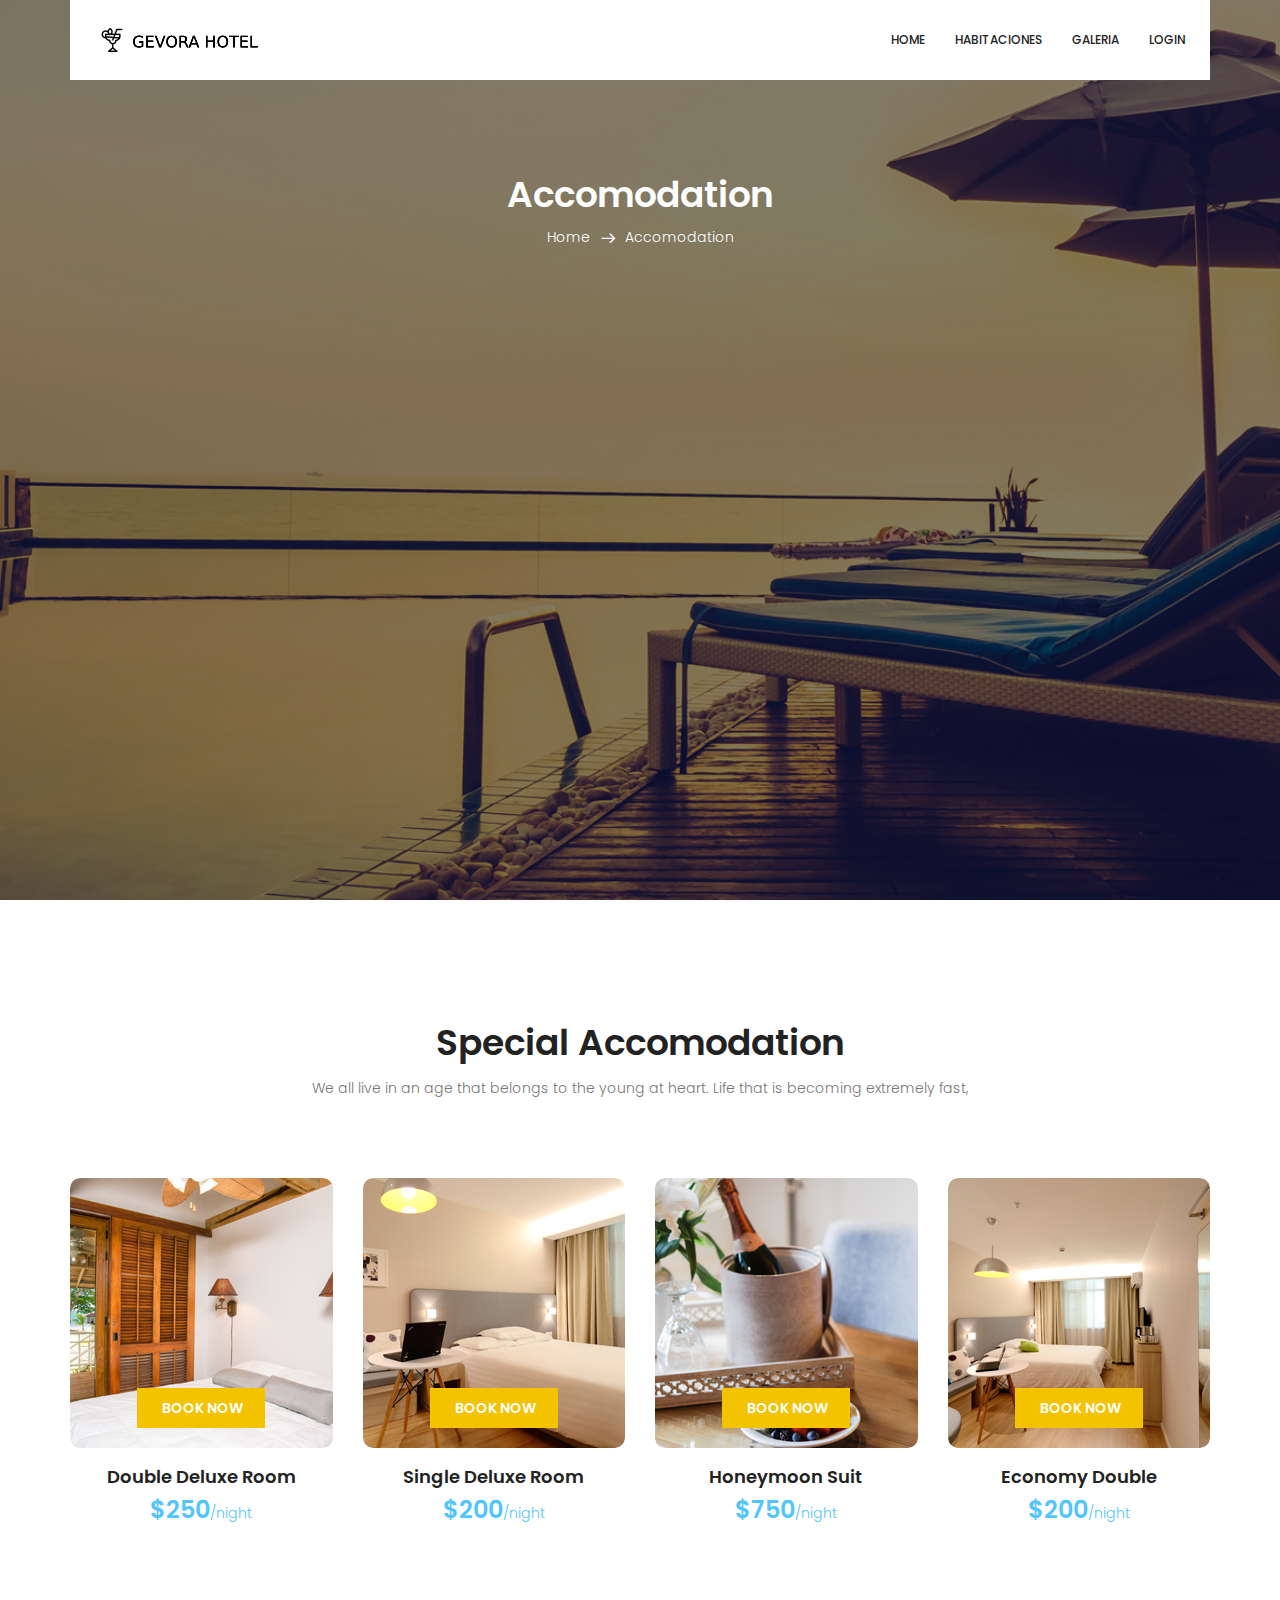
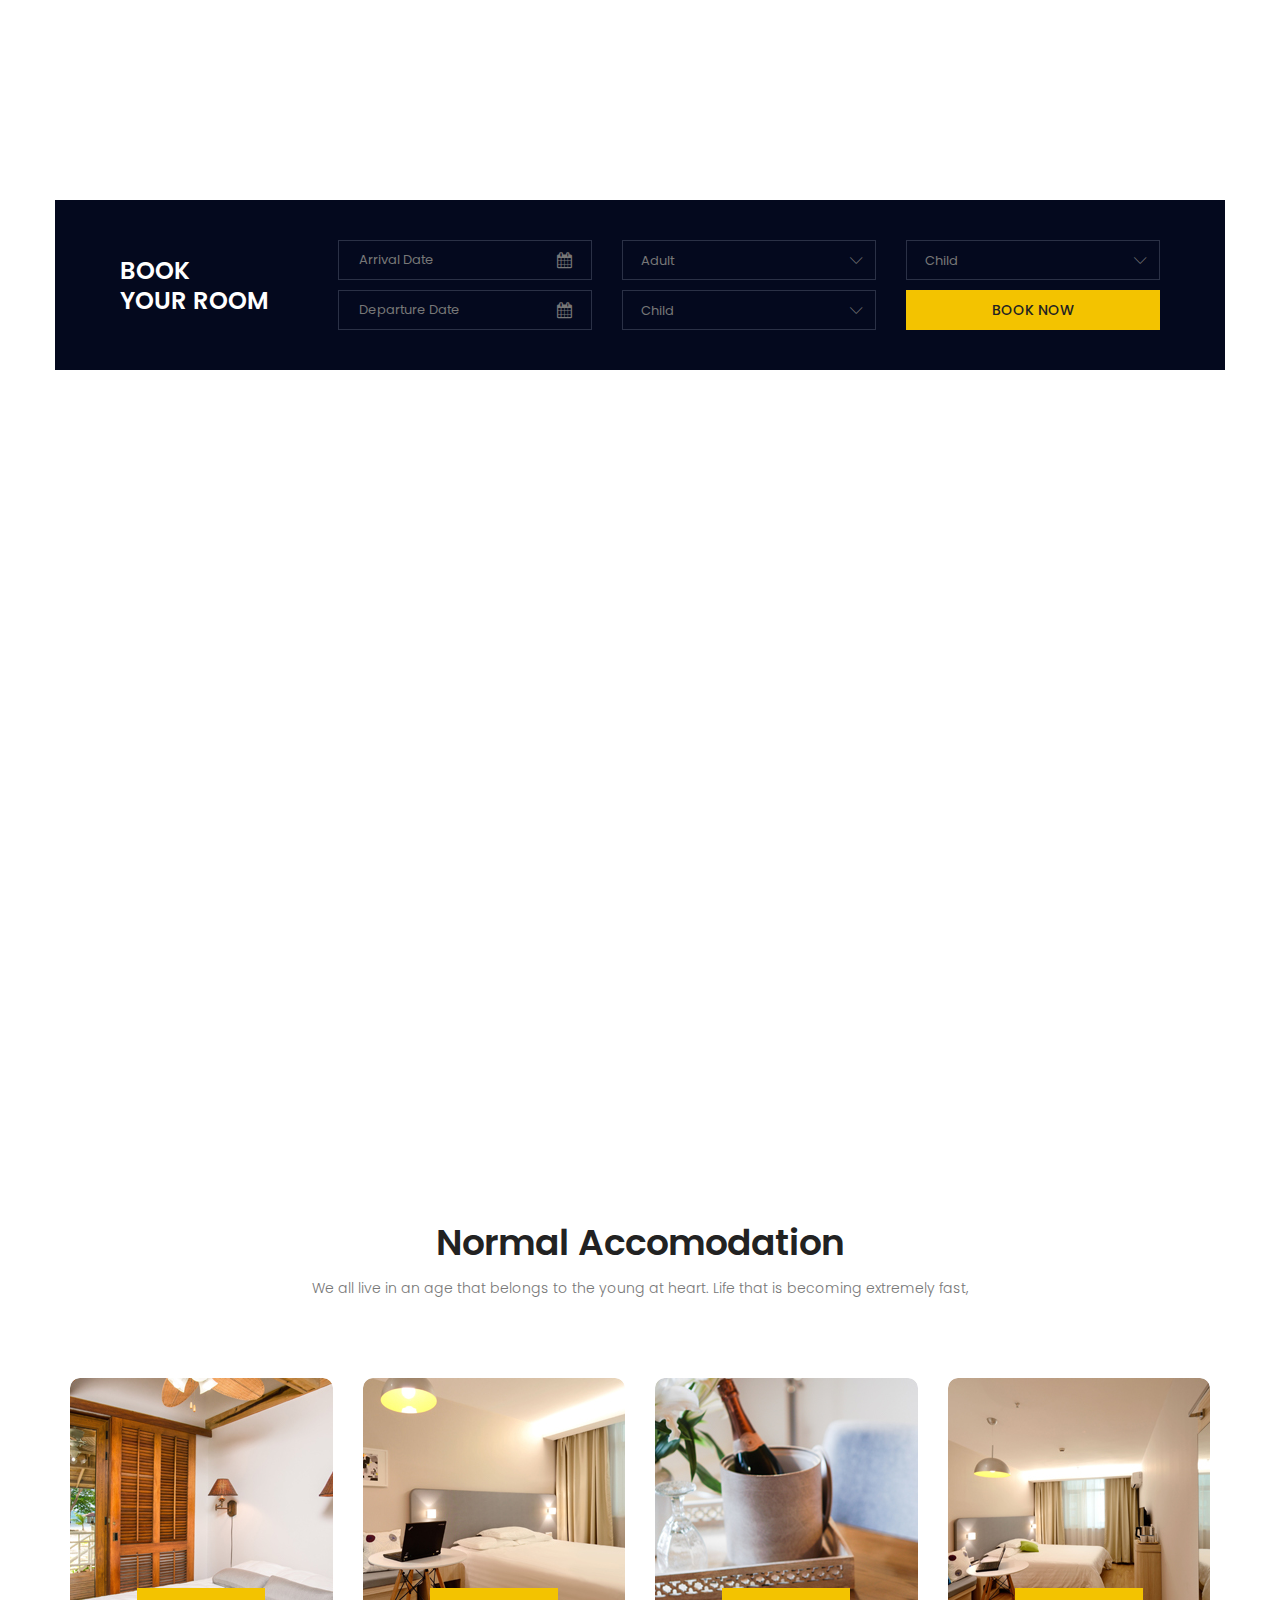
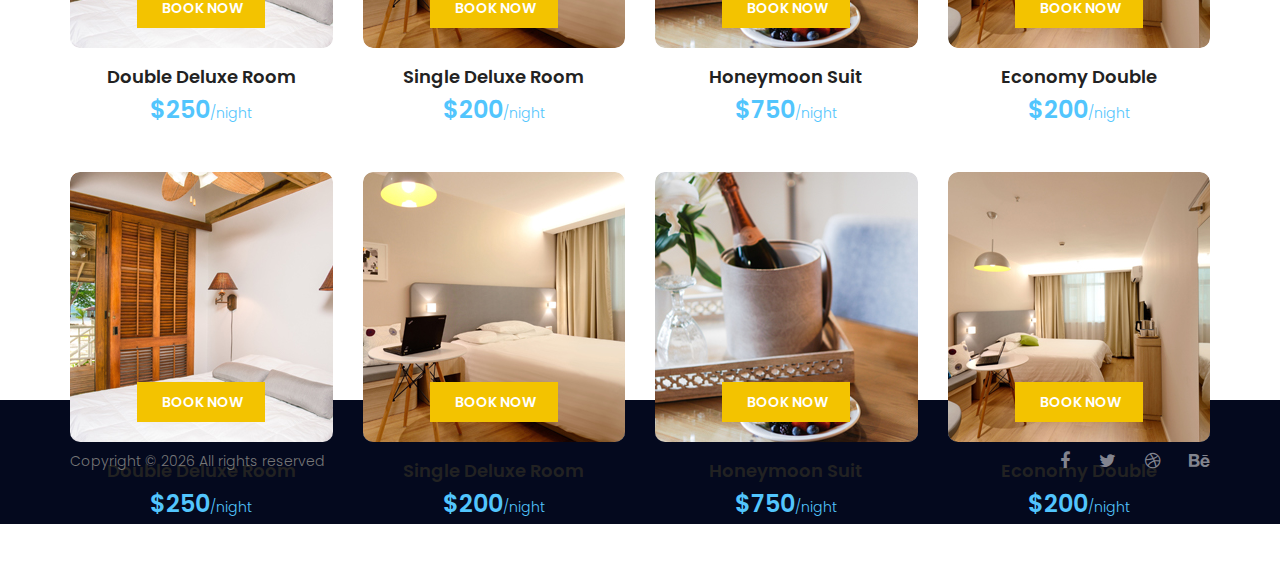
==== commit 8638a7b5: "register, login, home, navbar, footer and more fixes" ====
--- a/accomodation.html
+++ b/accomodation.html
@@ -24,7 +24,9 @@
                 <nav class="navbar navbar-expand-lg navbar-light">
                     <!-- Brand and toggle get grouped for better mobile display -->
                     <a class="navbar-brand logo_h" href="index.html"><img src="image/Logo.png" alt=""></a>
-                    <button class="navbar-toggler" type="button" data-toggle="collapse" data-target="#navbarSupportedContent" aria-controls="navbarSupportedContent" aria-expanded="false" aria-label="Toggle navigation">
+                    <button class="navbar-toggler" type="button" data-toggle="collapse"
+                        data-target="#navbarSupportedContent" aria-controls="navbarSupportedContent" aria-expanded="false"
+                        aria-label="Toggle navigation">
                         <span class="icon-bar"></span>
                         <span class="icon-bar"></span>
                         <span class="icon-bar"></span>
@@ -32,21 +34,19 @@
                     <!-- Collect the nav links, forms, and other content for toggling -->
                     <div class="collapse navbar-collapse offset" id="navbarSupportedContent">
                         <ul class="nav navbar-nav menu_nav ml-auto">
-                            <li class="nav-item"><a class="nav-link" href="index.html">Home</a></li> 
-                            <li class="nav-item"><a class="nav-link" href="about.html">About us</a></li>
-                            <li class="nav-item active"><a class="nav-link" href="accomodation.html">Accomodation</a></li>
-                            <li class="nav-item"><a class="nav-link" href="gallery.html">Gallery</a></li>
+                            <li class="nav-item"><a class="nav-link" href="index.html">Home</a></li>
+                            <li class="nav-item"><a class="nav-link" href="accomodation.html">Habitaciones</a></li>
+                            <li class="nav-item"><a class="nav-link" href="gallery.html">Galeria</a></li>
                             <li class="nav-item submenu dropdown">
-                                <a href="#" class="nav-link dropdown-toggle" data-toggle="dropdown" role="button" aria-haspopup="true" aria-expanded="false">Blog</a>
+                                <a href="#" class="nav-link dropdown-toggle" data-toggle="dropdown" role="button"
+                                    aria-haspopup="true" aria-expanded="false">Login</a>
                                 <ul class="dropdown-menu">
-                                    <li class="nav-item"><a class="nav-link" href="blog.html">Blog</a></li>
-                                    <li class="nav-item"><a class="nav-link" href="blog-single.html">Blog Details</a></li>
+                                    <li class="nav-item"><a class="nav-link" href="login.html">Login</a></li>
+                                    <li class="nav-item"><a class="nav-link" href="register.html">Registro</a></li>
                                 </ul>
-                            </li> 
-                            <li class="nav-item"><a class="nav-link" href="elements.html">Elemests</a></li>
-                            <li class="nav-item"><a class="nav-link" href="contact.html">Contact</a></li>
+                            </li>
                         </ul>
-                    </div> 
+                    </div>
                 </nav>
             </div>
         </header>
@@ -282,74 +282,15 @@
         </section>
         <!--================ Accomodation Area  =================-->
         <!--================ start footer Area  =================-->	
-        <footer class="footer-area section_gap">
-            <div class="container">
-                <div class="row">
-                    <div class="col-lg-3  col-md-6 col-sm-6">
-                        <div class="single-footer-widget">
-                            <h6 class="footer_title">About Agency</h6>
-                            <p>The world has become so fast paced that people don’t want to stand by reading a page of information, they would much rather look at a presentation and understand the message. It has come to a point </p>
-                        </div>
-                    </div>
-                    <div class="col-lg-3 col-md-6 col-sm-6">
-                        <div class="single-footer-widget">
-                            <h6 class="footer_title">Navigation Links</h6>
-                            <div class="row">
-                                <div class="col-4">
-                                    <ul class="list_style">
-                                        <li><a href="#">Home</a></li>
-                                        <li><a href="#">Feature</a></li>
-                                        <li><a href="#">Services</a></li>
-                                        <li><a href="#">Portfolio</a></li>
-                                    </ul>
-                                </div>
-                                <div class="col-4">
-                                    <ul class="list_style">
-                                        <li><a href="#">Team</a></li>
-                                        <li><a href="#">Pricing</a></li>
-                                        <li><a href="#">Blog</a></li>
-                                        <li><a href="#">Contact</a></li>
-                                    </ul>
-                                </div>										
-                            </div>							
-                        </div>
-                    </div>							
-                    <div class="col-lg-3 col-md-6 col-sm-6">
-                        <div class="single-footer-widget">
-                            <h6 class="footer_title">Newsletter</h6>
-                            <p>For business professionals caught between high OEM price and mediocre print and graphic output, </p>		
-                            <div id="mc_embed_signup">
-                                <form target="_blank" action="https://spondonit.us12.list-manage.com/subscribe/post?u=1462626880ade1ac87bd9c93a&amp;id=92a4423d01" method="get" class="subscribe_form relative">
-                                    <div class="input-group d-flex flex-row">
-                                        <input name="EMAIL" placeholder="Email Address" onfocus="this.placeholder = ''" onblur="this.placeholder = 'Email Address '" required="" type="email">
-                                        <button class="btn sub-btn"><span class="lnr lnr-location"></span></button>		
-                                    </div>									
-                                    <div class="mt-10 info"></div>
-                                </form>
-                            </div>
-                        </div>
-                    </div>
-                    <div class="col-lg-3 col-md-6 col-sm-6">
-                        <div class="single-footer-widget instafeed">
-                            <h6 class="footer_title">InstaFeed</h6>
-                            <ul class="list_style instafeed d-flex flex-wrap">
-                                <li><img src="image/instagram/Image-01.jpg" alt=""></li>
-                                <li><img src="image/instagram/Image-02.jpg" alt=""></li>
-                                <li><img src="image/instagram/Image-03.jpg" alt=""></li>
-                                <li><img src="image/instagram/Image-04.jpg" alt=""></li>
-                                <li><img src="image/instagram/Image-05.jpg" alt=""></li>
-                                <li><img src="image/instagram/Image-06.jpg" alt=""></li>
-                                <li><img src="image/instagram/Image-07.jpg" alt=""></li>
-                                <li><img src="image/instagram/Image-08.jpg" alt=""></li>
-                            </ul>
-                        </div>
-                    </div>						
-                </div>
-                <div class="border_line"></div>
+        <footer class="footer-area p-0 pb-5">
+            <div class="container">
                 <div class="row footer-bottom d-flex justify-content-between align-items-center">
-                    <p class="col-lg-8 col-sm-12 footer-text m-0"><!-- Link back to Colorlib can't be removed. Template is licensed under CC BY 3.0. -->
-Copyright &copy;<script>document.write(new Date().getFullYear());</script> All rights reserved | This template is made with <i class="fa fa-heart-o" aria-hidden="true"></i> by <a href="https://colorlib.com" target="_blank">Colorlib</a>
-<!-- Link back to Colorlib can't be removed. Template is licensed under CC BY 3.0. --></p>
+                    <p class="col-lg-8 col-sm-12 footer-text m-0">
+                        <!-- Link back to Colorlib can't be removed. Template is licensed under CC BY 3.0. -->
+                        Copyright &copy;
+                        <script>document.write(new Date().getFullYear());</script> All rights reserved</a>
+                        <!-- Link back to Colorlib can't be removed. Template is licensed under CC BY 3.0. -->
+                    </p>
                     <div class="col-lg-4 col-sm-12 footer-social">
                         <a href="#"><i class="fa fa-facebook"></i></a>
                         <a href="#"><i class="fa fa-twitter"></i></a>
--- a/css/style.css
+++ b/css/style.css
@@ -92,6 +92,8 @@
 
 section {
   background: #fff;
+  width: 100vw;
+  height: 100vh;
 }
 
 h1, h2, h3, h4, h5, h6 {
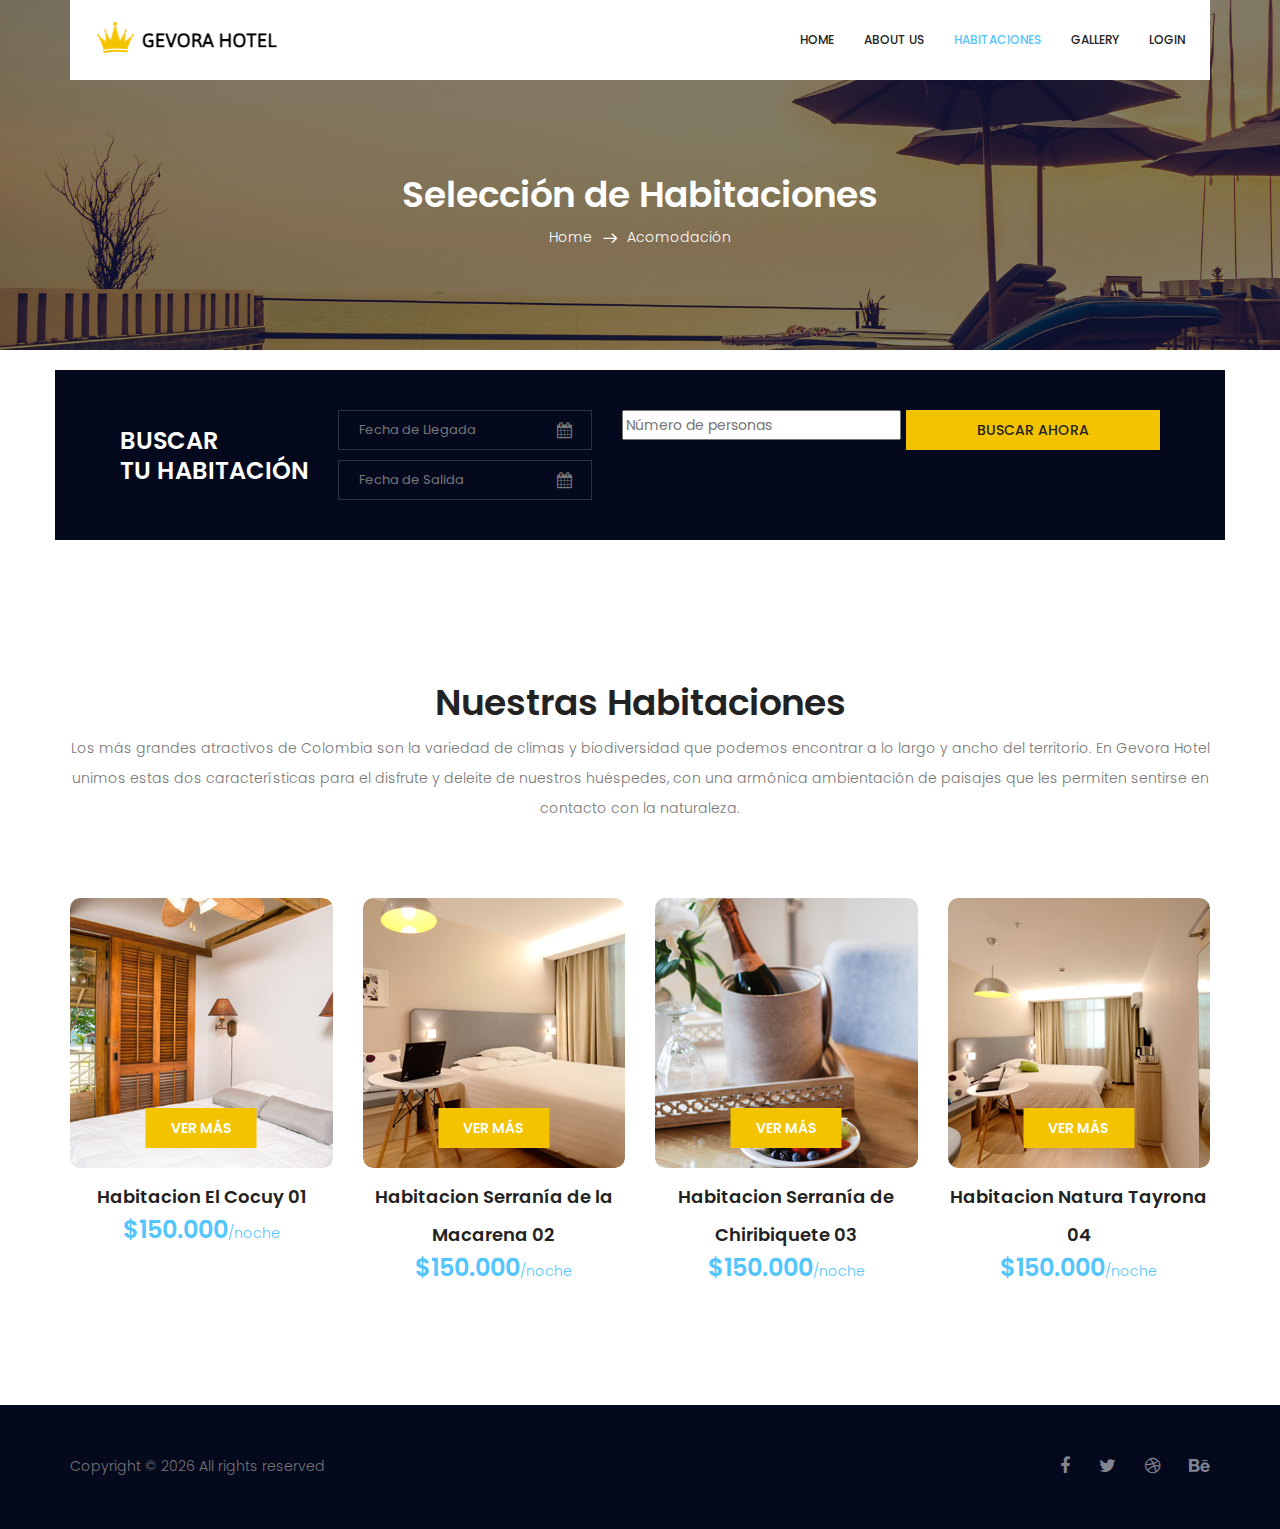
==== commit 8f953130: "Se actualiza la vista acomodacion x habitaciones. se ajusta estilos segun pantalla de ref" ====
--- a/accomodation.html
+++ b/accomodation.html
@@ -5,7 +5,7 @@
         <meta charset="utf-8">
         <meta name="viewport" content="width=device-width, initial-scale=1, shrink-to-fit=no">
         <link rel="icon" href="image/favicon.png" type="image/png">
-        <title>Royal Hotel</title>
+        <title>Gevora Hotel</title>
         <!-- Bootstrap CSS -->
         <link rel="stylesheet" href="css/bootstrap.css">
         <link rel="stylesheet" href="vendors/linericon/style.css">
@@ -34,9 +34,10 @@
                     <!-- Collect the nav links, forms, and other content for toggling -->
                     <div class="collapse navbar-collapse offset" id="navbarSupportedContent">
                         <ul class="nav navbar-nav menu_nav ml-auto">
-                            <li class="nav-item"><a class="nav-link" href="index.html">Home</a></li>
-                            <li class="nav-item"><a class="nav-link" href="accomodation.html">Habitaciones</a></li>
-                            <li class="nav-item"><a class="nav-link" href="gallery.html">Galeria</a></li>
+                            <li class="nav-item"><a class="nav-link" href="index.html">Home</a></li> 
+                            <li class="nav-item"><a class="nav-link" href="about.html">About us</a></li>
+                            <li class="nav-item active"><a class="nav-link" href="accomodation.html">Habitaciones</a></li>
+                            <li class="nav-item"><a class="nav-link" href="gallery.html">Gallery</a></li>
                             <li class="nav-item submenu dropdown">
                                 <a href="#" class="nav-link dropdown-toggle" data-toggle="dropdown" role="button"
                                     aria-haspopup="true" aria-expanded="false">Login</a>
@@ -57,230 +58,120 @@
             <div class="overlay bg-parallax" data-stellar-ratio="0.8" data-stellar-vertical-offset="0" data-background=""></div>
             <div class="container">
                 <div class="page-cover text-center">
-                    <h2 class="page-cover-tittle">Accomodation</h2>
+                    <h2 class="page-cover-tittle">Selección de Habitaciones</h2>
                     <ol class="breadcrumb">
                         <li><a href="index.html">Home</a></li>
-                        <li class="active">Accomodation</li>
+                        <li class="active">Acomodación</li>
                     </ol>
                 </div>
             </div>
         </section>
         <!--================Breadcrumb Area =================-->
         
-        <!--================ Accomodation Area  =================-->
-        <section class="accomodation_area section_gap">
-            <div class="container">
-                <div class="section_title text-center">
-                    <h2 class="title_color">Special Accomodation</h2>
-                    <p>We all live in an age that belongs to the young at heart. Life that is becoming extremely fast,</p>
-                </div>
-                <div class="row mb_30">
-                    <div class="col-lg-3 col-sm-6">
-                        <div class="accomodation_item text-center">
-                            <div class="hotel_img">
-                                <img src="image/room1.jpg" alt="">
-                                <a href="#" class="btn theme_btn button_hover">Book Now</a>
-                            </div>
-                            <a href="#"><h4 class="sec_h4">Double Deluxe Room</h4></a>
-                            <h5>$250<small>/night</small></h5>
-                        </div>
-                    </div>
-                    <div class="col-lg-3 col-sm-6">
-                        <div class="accomodation_item text-center">
-                            <div class="hotel_img">
-                                <img src="image/room2.jpg" alt="">
-                                <a href="#" class="btn theme_btn button_hover">Book Now</a>
-                            </div>
-                            <a href="#"><h4 class="sec_h4">Single Deluxe Room</h4></a>
-                            <h5>$200<small>/night</small></h5>
-                        </div>
-                    </div>
-                    <div class="col-lg-3 col-sm-6">
-                        <div class="accomodation_item text-center">
-                            <div class="hotel_img">
-                                <img src="image/room3.jpg" alt="">
-                                <a href="#" class="btn theme_btn button_hover">Book Now</a>
-                            </div>
-                            <a href="#"><h4 class="sec_h4">Honeymoon Suit</h4></a>
-                            <h5>$750<small>/night</small></h5>
-                        </div>
-                    </div>
-                    <div class="col-lg-3 col-sm-6">
-                        <div class="accomodation_item text-center">
-                            <div class="hotel_img">
-                                <img src="image/room4.jpg" alt="">
-                                <a href="#" class="btn theme_btn button_hover">Book Now</a>
-                            </div>
-                            <a href="#"><h4 class="sec_h4">Economy Double</h4></a>
-                            <h5>$200<small>/night</small></h5>
-                        </div>
-                    </div>
-                </div>
-            </div>
-        </section>
-        <!--================ Accomodation Area  =================-->
-        <!--================Booking Tabel Area =================-->
-        <section class="hotel_booking_area">
-            <div class="container">
-                <div class="row hotel_booking_table">
-                    <div class="col-md-3">
-                        <h2>Book<br> Your Room</h2>
-                    </div>
-                    <div class="col-md-9">
-                        <div class="boking_table">
-                            <div class="row">
-                                <div class="col-md-4">
-                                    <div class="book_tabel_item">
-                                        <div class="form-group">
-                                            <div class='input-group date' id='datetimepicker11'>
-                                                <input type='text' class="form-control" placeholder="Arrival Date"/>
-                                                <span class="input-group-addon">
-                                                    <i class="fa fa-calendar" aria-hidden="true"></i>
-                                                </span>
+                <!--================Booking Tabel Area =================-->
+                <section class="hotel_booking_area">
+                    <div class="container">
+                        <div class="row hotel_booking_table">
+                            <div class="col-md-3">
+                                <h2>Buscar<br>tu habitación</h2>
+                            </div>
+                            <div class="col-md-9">
+                                <div class="boking_table">
+                                    <div class="row">
+                                        <div class="col-md-4">
+                                            <div class="book_tabel_item">
+                                                <div class="form-group">
+                                                    <div class='input-group date' id='datetimepicker11'>
+                                                        <input type='text' class="form-control" placeholder="Fecha de Llegada"/>
+                                                        <span class="input-group-addon">
+                                                            <i class="fa fa-calendar" aria-hidden="true"></i>
+                                                        </span>
+                                                    </div>
+                                                </div>
+                                                <div class="form-group">
+                                                    <div class='input-group date' id='datetimepicker1'>
+                                                        <input type='text' class="form-control" placeholder="Fecha de Salida"/>
+                                                        <span class="input-group-addon">
+                                                            <i class="fa fa-calendar" aria-hidden="true"></i>
+                                                        </span>
+                                                    </div>
+                                                </div>
                                             </div>
                                         </div>
-                                        <div class="form-group">
-                                            <div class='input-group date' id='datetimepicker1'>
-                                                <input type='text' class="form-control" placeholder="Departure Date"/>
-                                                <span class="input-group-addon">
-                                                    <i class="fa fa-calendar" aria-hidden="true"></i>
-                                                </span>
+                                        <div class="col-md-4">
+                                            <div class="book_tabel_item">
+                                                <div class="input-group">
+                                                    <input placeholder="Número de personas"></input>
+                                                </div>
+                                            </div>
+                                        </div>
+                                        <div class="col-md-4">
+                                            <div class="book_tabel_item">
+                                                <a class="book_now_btn button_hover" href="#">Buscar ahora</a>
                                             </div>
                                         </div>
                                     </div>
                                 </div>
-                                <div class="col-md-4">
-                                    <div class="book_tabel_item">
-                                        <div class="input-group">
-                                            <select class="wide">
-                                                <option data-display="Adult">Adult</option>
-                                                <option value="1">Old</option>
-                                                <option value="2">Younger</option>
-                                                <option value="3">Potato</option>
-                                            </select>
-                                        </div>
-                                        <div class="input-group">
-                                            <select class="wide">
-                                                <option data-display="Child">Child</option>
-                                                <option value="1">Child</option>
-                                                <option value="2">Baby</option>
-                                                <option value="3">Child</option>
-                                            </select>
-                                        </div>
-                                    </div>
-                                </div>
-                                <div class="col-md-4">
-                                    <div class="book_tabel_item">
-                                        <div class="input-group">
-                                            <select class="wide">
-                                                <option data-display="Child">Number of Rooms</option>
-                                                <option value="1">Room 01</option>
-                                                <option value="2">Room 02</option>
-                                                <option value="3">Room 03</option>
-                                            </select>
-                                        </div>
-                                        <a class="book_now_btn button_hover" href="#">Book Now</a>
-                                    </div>
-                                </div>
-                            </div>
-                        </div>
-                    </div>
-                </div>
-            </div>
-        </section>
-        <!--================Booking Tabel Area  =================-->
+                            </div>
+                        </div>
+                    </div>
+                </section>
+                <!--================Booking Tabel Area  =================-->
+
         <!--================ Accomodation Area  =================-->
         <section class="accomodation_area section_gap">
             <div class="container">
                 <div class="section_title text-center">
-                    <h2 class="title_color">Normal Accomodation</h2>
-                    <p>We all live in an age that belongs to the young at heart. Life that is becoming extremely fast,</p>
-                </div>
-                <div class="row accomodation_two">
+                    <h2 class="title_color">Nuestras Habitaciones</h2>
+                    <p>Los más grandes atractivos de Colombia son la variedad de climas y biodiversidad que podemos encontrar a lo largo y ancho del territorio.
+                        En Gevora Hotel unimos estas dos características para el disfrute y deleite de nuestros huéspedes, con una armónica ambientación de paisajes que les permiten sentirse en contacto con la naturaleza.</p>
+                </div>
+                <div class="row mb_30">
                     <div class="col-lg-3 col-sm-6">
                         <div class="accomodation_item text-center">
                             <div class="hotel_img">
                                 <img src="image/room1.jpg" alt="">
-                                <a href="#" class="btn theme_btn button_hover">Book Now</a>
-                            </div>
-                            <a href="#"><h4 class="sec_h4">Double Deluxe Room</h4></a>
-                            <h5>$250<small>/night</small></h5>
+                                <a href="#" class="btn theme_btn button_hover">Ver más</a>
+                            </div>
+                            <a href="#"><h4 class="sec_h4">Habitacion El Cocuy 01</h4></a>
+                            <h5>$150.000<small>/noche</small></h5>
                         </div>
                     </div>
                     <div class="col-lg-3 col-sm-6">
                         <div class="accomodation_item text-center">
                             <div class="hotel_img">
                                 <img src="image/room2.jpg" alt="">
-                                <a href="#" class="btn theme_btn button_hover">Book Now</a>
-                            </div>
-                            <a href="#"><h4 class="sec_h4">Single Deluxe Room</h4></a>
-                            <h5>$200<small>/night</small></h5>
+                                <a href="#" class="btn theme_btn button_hover">Ver más</a>
+                            </div>
+                            <a href="#"><h4 class="sec_h4">Habitacion Serranía de la Macarena 02</h4></a>
+                            <h5>$150.000<small>/noche</small></h5>
                         </div>
                     </div>
                     <div class="col-lg-3 col-sm-6">
                         <div class="accomodation_item text-center">
                             <div class="hotel_img">
                                 <img src="image/room3.jpg" alt="">
-                                <a href="#" class="btn theme_btn button_hover">Book Now</a>
-                            </div>
-                            <a href="#"><h4 class="sec_h4">Honeymoon Suit</h4></a>
-                            <h5>$750<small>/night</small></h5>
+                                <a href="#" class="btn theme_btn button_hover">Ver más</a>
+                            </div>
+                            <a href="#"><h4 class="sec_h4">Habitacion Serranía de Chiribiquete 03</h4></a>
+                            <h5>$150.000<small>/noche</small></h5>
                         </div>
                     </div>
                     <div class="col-lg-3 col-sm-6">
                         <div class="accomodation_item text-center">
                             <div class="hotel_img">
                                 <img src="image/room4.jpg" alt="">
-                                <a href="#" class="btn theme_btn button_hover">Book Now</a>
-                            </div>
-                            <a href="#"><h4 class="sec_h4">Economy Double</h4></a>
-                            <h5>$200<small>/night</small></h5>
-                        </div>
-                    </div>
-                    <div class="col-lg-3 col-sm-6">
-                        <div class="accomodation_item text-center">
-                            <div class="hotel_img">
-                                <img src="image/room1.jpg" alt="">
-                                <a href="#" class="btn theme_btn button_hover">Book Now</a>
-                            </div>
-                            <a href="#"><h4 class="sec_h4">Double Deluxe Room</h4></a>
-                            <h5>$250<small>/night</small></h5>
-                        </div>
-                    </div>
-                    <div class="col-lg-3 col-sm-6">
-                        <div class="accomodation_item text-center">
-                            <div class="hotel_img">
-                                <img src="image/room2.jpg" alt="">
-                                <a href="#" class="btn theme_btn button_hover">Book Now</a>
-                            </div>
-                            <a href="#"><h4 class="sec_h4">Single Deluxe Room</h4></a>
-                            <h5>$200<small>/night</small></h5>
-                        </div>
-                    </div>
-                    <div class="col-lg-3 col-sm-6">
-                        <div class="accomodation_item text-center">
-                            <div class="hotel_img">
-                                <img src="image/room3.jpg" alt="">
-                                <a href="#" class="btn theme_btn button_hover">Book Now</a>
-                            </div>
-                            <a href="#"><h4 class="sec_h4">Honeymoon Suit</h4></a>
-                            <h5>$750<small>/night</small></h5>
-                        </div>
-                    </div>
-                    <div class="col-lg-3 col-sm-6">
-                        <div class="accomodation_item text-center">
-                            <div class="hotel_img">
-                                <img src="image/room4.jpg" alt="">
-                                <a href="#" class="btn theme_btn button_hover">Book Now</a>
-                            </div>
-                            <a href="#"><h4 class="sec_h4">Economy Double</h4></a>
-                            <h5>$200<small>/night</small></h5>
+                                <a href="#" class="btn theme_btn button_hover">Ver más</a>
+                            </div>
+                            <a href="#"><h4 class="sec_h4">Habitacion Natura Tayrona 04</h4></a>
+                            <h5>$150.000<small>/noche</small></h5>
                         </div>
                     </div>
                 </div>
             </div>
         </section>
         <!--================ Accomodation Area  =================-->
+    
         <!--================ start footer Area  =================-->	
         <footer class="footer-area p-0 pb-5">
             <div class="container">
--- a/css/style.css
+++ b/css/style.css
@@ -92,8 +92,6 @@
 
 section {
   background: #fff;
-  width: 100vw;
-  height: 100vh;
 }
 
 h1, h2, h3, h4, h5, h6 {
@@ -3601,6 +3599,10 @@
   color: #f3c300;
 }
 
+.hotel_booking_area{
+  margin: 20px;
+}
+
 /*---------------------------------------------------- */
 
 /*# sourceMappingURL=style.css.map */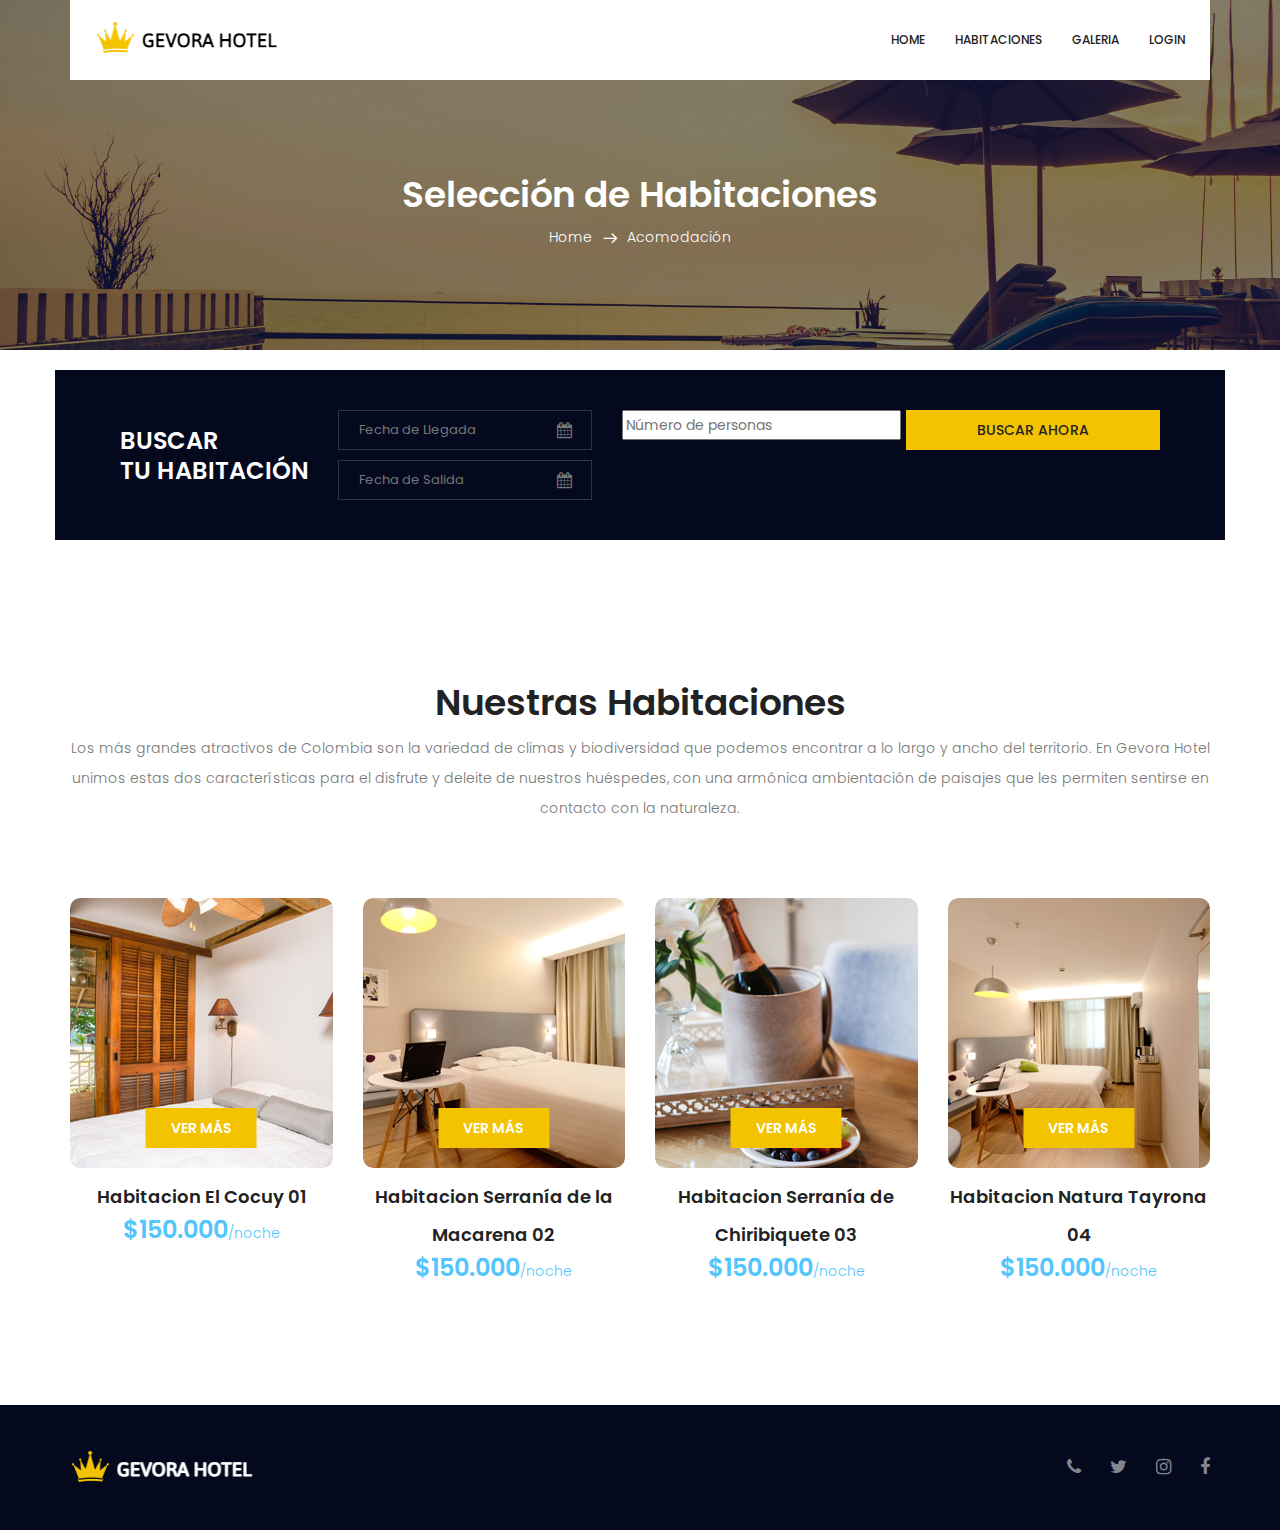
==== commit 4f3c238e: "nav bar y footer en la vista de acomodaciones" ====
--- a/accomodation.html
+++ b/accomodation.html
@@ -18,40 +18,67 @@
         <link rel="stylesheet" href="css/responsive.css">
     </head>
     <body>
-        <!--================Header Area =================-->
-        <header class="header_area">
-            <div class="container">
-                <nav class="navbar navbar-expand-lg navbar-light">
-                    <!-- Brand and toggle get grouped for better mobile display -->
-                    <a class="navbar-brand logo_h" href="index.html"><img src="image/Logo.png" alt=""></a>
-                    <button class="navbar-toggler" type="button" data-toggle="collapse"
-                        data-target="#navbarSupportedContent" aria-controls="navbarSupportedContent" aria-expanded="false"
-                        aria-label="Toggle navigation">
-                        <span class="icon-bar"></span>
-                        <span class="icon-bar"></span>
-                        <span class="icon-bar"></span>
-                    </button>
-                    <!-- Collect the nav links, forms, and other content for toggling -->
-                    <div class="collapse navbar-collapse offset" id="navbarSupportedContent">
-                        <ul class="nav navbar-nav menu_nav ml-auto">
-                            <li class="nav-item"><a class="nav-link" href="index.html">Home</a></li> 
-                            <li class="nav-item"><a class="nav-link" href="about.html">About us</a></li>
-                            <li class="nav-item active"><a class="nav-link" href="accomodation.html">Habitaciones</a></li>
-                            <li class="nav-item"><a class="nav-link" href="gallery.html">Gallery</a></li>
-                            <li class="nav-item submenu dropdown">
-                                <a href="#" class="nav-link dropdown-toggle" data-toggle="dropdown" role="button"
-                                    aria-haspopup="true" aria-expanded="false">Login</a>
-                                <ul class="dropdown-menu">
-                                    <li class="nav-item"><a class="nav-link" href="login.html">Login</a></li>
-                                    <li class="nav-item"><a class="nav-link" href="register.html">Registro</a></li>
-                                </ul>
-                            </li>
-                        </ul>
-                    </div>
-                </nav>
-            </div>
-        </header>
-        <!--================Header Area =================-->
+    <!--================Header Area =================-->
+    <header class="header_area">
+        <div class="container">
+          <nav class="navbar navbar-expand-lg navbar-light">
+            <!-- Brand and toggle get grouped for better mobile display -->
+            <a class="navbar-brand logo_h" href="index.html"
+              ><img src="image/Logo.png" alt=""
+            /></a>
+            <button
+              class="navbar-toggler"
+              type="button"
+              data-toggle="collapse"
+              data-target="#navbarSupportedContent"
+              aria-controls="navbarSupportedContent"
+              aria-expanded="false"
+              aria-label="Toggle navigation"
+            >
+              <span class="icon-bar"></span>
+              <span class="icon-bar"></span>
+              <span class="icon-bar"></span>
+            </button>
+            <!-- Collect the nav links, forms, and other content for toggling -->
+            <div
+              class="collapse navbar-collapse offset"
+              id="navbarSupportedContent"
+            >
+              <ul class="nav navbar-nav menu_nav ml-auto">
+                <li class="nav-item">
+                  <a class="nav-link" href="index.html">Home</a>
+                </li>
+                <li class="nav-item">
+                  <a class="nav-link" href="accomodation.html">Habitaciones</a>
+                </li>
+                <li class="nav-item">
+                  <a class="nav-link" href="gallery.html">Galeria</a>
+                </li>
+                <li class="nav-item submenu dropdown">
+                  <a
+                    href="#"
+                    class="nav-link dropdown-toggle"
+                    data-toggle="dropdown"
+                    role="button"
+                    aria-haspopup="true"
+                    aria-expanded="false"
+                    >Login</a
+                  >
+                  <ul class="dropdown-menu">
+                    <li class="nav-item">
+                      <a class="nav-link" href="login.html">Login</a>
+                    </li>
+                    <li class="nav-item">
+                      <a class="nav-link" href="register.html">Registro</a>
+                    </li>
+                  </ul>
+                </li>
+              </ul>
+            </div>
+          </nav>
+        </div>
+      </header>
+      <!--================Header Area =================-->
         
         <!--================Breadcrumb Area =================-->
         <section class="breadcrumb_area">
@@ -172,26 +199,23 @@
         </section>
         <!--================ Accomodation Area  =================-->
     
-        <!--================ start footer Area  =================-->	
-        <footer class="footer-area p-0 pb-5">
-            <div class="container">
-                <div class="row footer-bottom d-flex justify-content-between align-items-center">
-                    <p class="col-lg-8 col-sm-12 footer-text m-0">
-                        <!-- Link back to Colorlib can't be removed. Template is licensed under CC BY 3.0. -->
-                        Copyright &copy;
-                        <script>document.write(new Date().getFullYear());</script> All rights reserved</a>
-                        <!-- Link back to Colorlib can't be removed. Template is licensed under CC BY 3.0. -->
-                    </p>
-                    <div class="col-lg-4 col-sm-12 footer-social">
-                        <a href="#"><i class="fa fa-facebook"></i></a>
-                        <a href="#"><i class="fa fa-twitter"></i></a>
-                        <a href="#"><i class="fa fa-dribbble"></i></a>
-                        <a href="#"><i class="fa fa-behance"></i></a>
-                    </div>
-                </div>
-            </div>
-        </footer>
-		<!--================ End footer Area  =================-->
+            <!--================ start footer Area  =================-->
+    <footer class="footer-area p-0 pb-5">
+        <div class="container">
+          <div class="row footer-bottom d-flex justify-content-between align-items-center">
+            <a class="logo_h col-lg-8 col-sm-12 footer-text m-0" href="index.html">
+                <img src="/image/logo-2.png" alt=""/>
+            </a>
+            <div class="col-lg-4 col-sm-12 footer-social">
+              <a href="#"><i class="fa fa-phone" data-toggle="tooltip" data-placement="top" title="58 723 234"></i></a>
+              <a href="#"><i class="fa fa-twitter"></i></a>
+              <a href="#"><i class="fa fa-instagram"></i></a>
+              <a href="#"><i class="fa fa-facebook"></i></a>
+            </div>
+          </div>
+        </div>
+      </footer>
+      <!--================ End footer Area  =================-->
         
         
         <!-- Optional JavaScript -->
--- a/css/style.css
+++ b/css/style.css
@@ -1823,7 +1823,7 @@
   color: #777;
 }
 
-.comment-form .primary-btn {
+ .primary-btn {
   border-radius: 0px !important;
   border: 1px solid transparent;
   color: #fff;
@@ -1837,14 +1837,16 @@
   transition: all 0.2s linear;
 }
 
-.comment-form .primary-btn:before {
+ .primary-btn:before {
   background: #f3c300;
 }
 
-.comment-form .primary-btn:hover {
+ .primary-btn:hover {
   border-color: #f3c300 !important;
   color: #fff  !important;
 }
+
+
 
 /*============ End Blog Single Styles  =============*/
 /*---------------------------------------------------- */
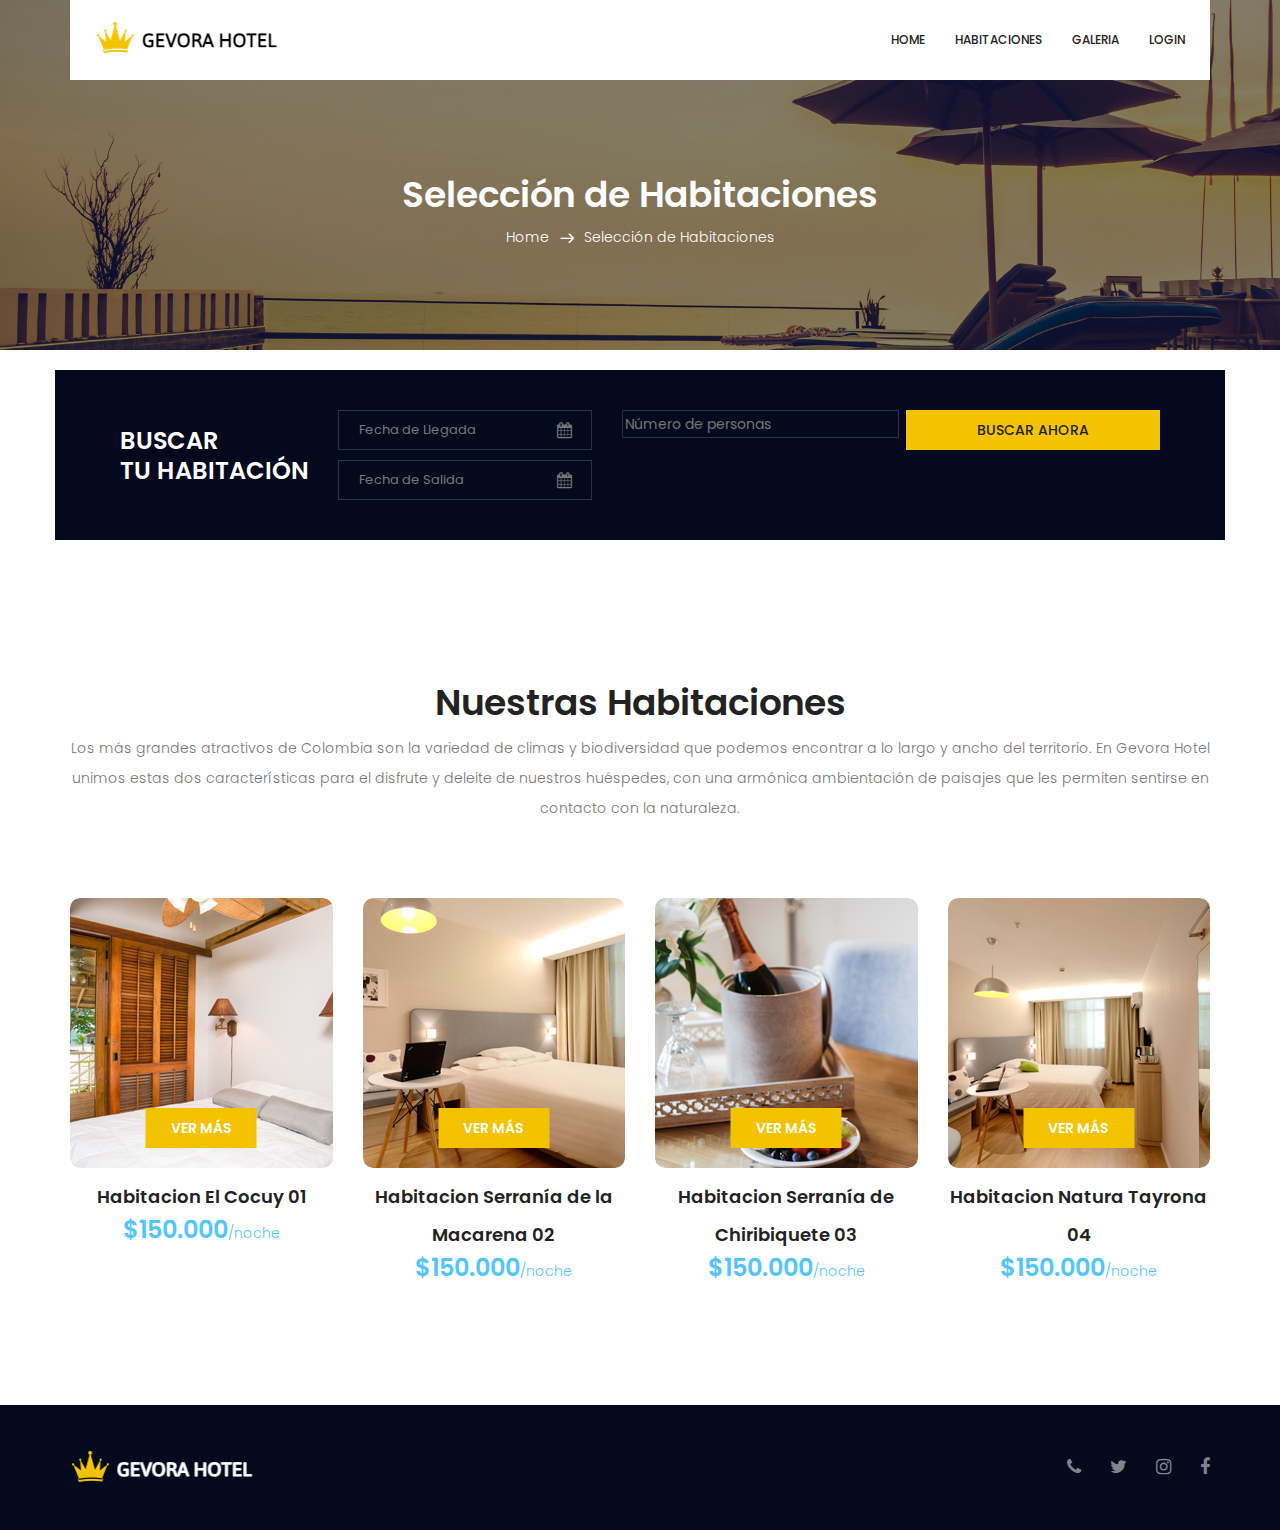
==== commit d9d3231f: "Ajuste de estilos en imput cantidad personas, y texto faltante" ====
--- a/accomodation.html
+++ b/accomodation.html
@@ -88,7 +88,7 @@
                     <h2 class="page-cover-tittle">Selección de Habitaciones</h2>
                     <ol class="breadcrumb">
                         <li><a href="index.html">Home</a></li>
-                        <li class="active">Acomodación</li>
+                        <li class="active">Selección de Habitaciones</li>
                     </ol>
                 </div>
             </div>
@@ -128,7 +128,7 @@
                                         <div class="col-md-4">
                                             <div class="book_tabel_item">
                                                 <div class="input-group">
-                                                    <input placeholder="Número de personas"></input>
+                                                    <input class="input-person-number" placeholder="Número de personas"></input>
                                                 </div>
                                             </div>
                                         </div>
--- a/css/style.css
+++ b/css/style.css
@@ -3604,6 +3604,11 @@
 .hotel_booking_area{
   margin: 20px;
 }
+.input-person-number{
+  background-color: #04091e;
+  color: #777777;
+  border: 1px solid #2b3146;
+}
 
 /*---------------------------------------------------- */
 
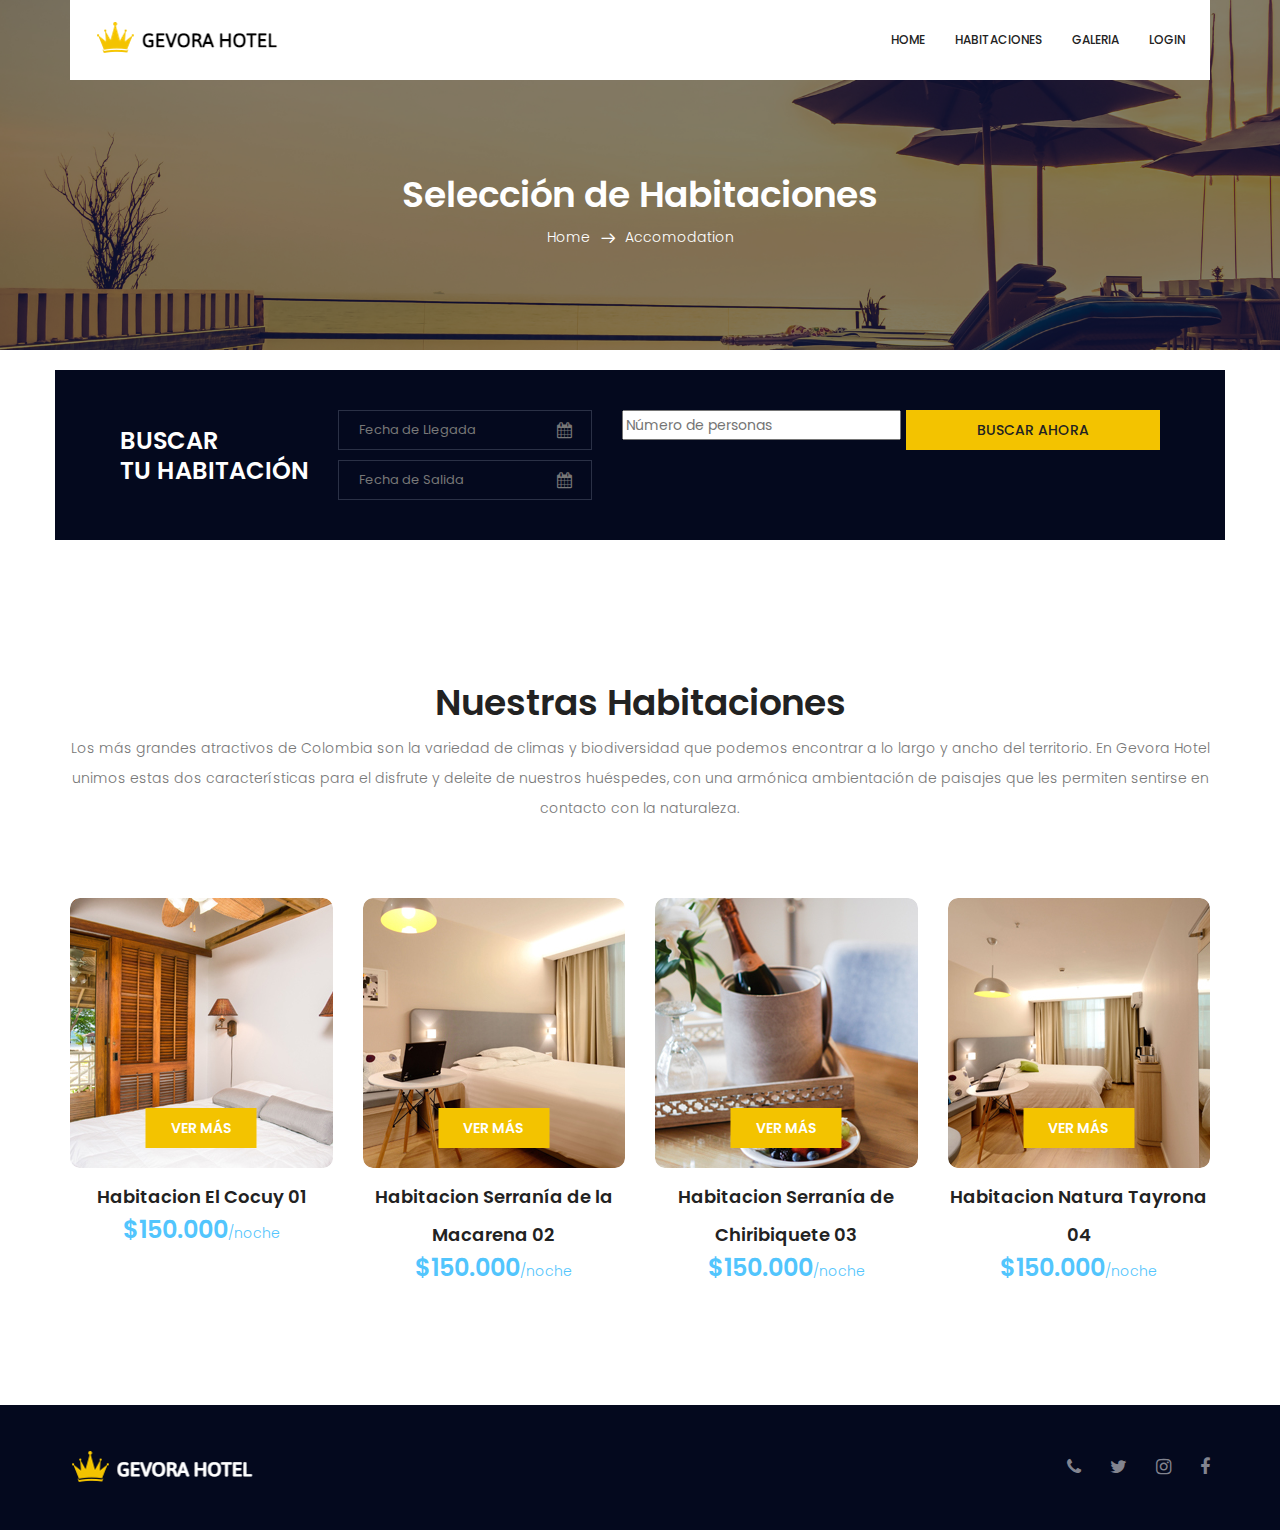
==== commit 14136531: "Solucionando conflictos" ====
--- a/accomodation.html
+++ b/accomodation.html
@@ -88,7 +88,7 @@
                     <h2 class="page-cover-tittle">Selección de Habitaciones</h2>
                     <ol class="breadcrumb">
                         <li><a href="index.html">Home</a></li>
-                        <li class="active">Selección de Habitaciones</li>
+                        <li class="active">Accomodation</li>
                     </ol>
                 </div>
             </div>
@@ -128,7 +128,7 @@
                                         <div class="col-md-4">
                                             <div class="book_tabel_item">
                                                 <div class="input-group">
-                                                    <input class="input-person-number" placeholder="Número de personas"></input>
+                                                    <input placeholder="Número de personas"></input>
                                                 </div>
                                             </div>
                                         </div>
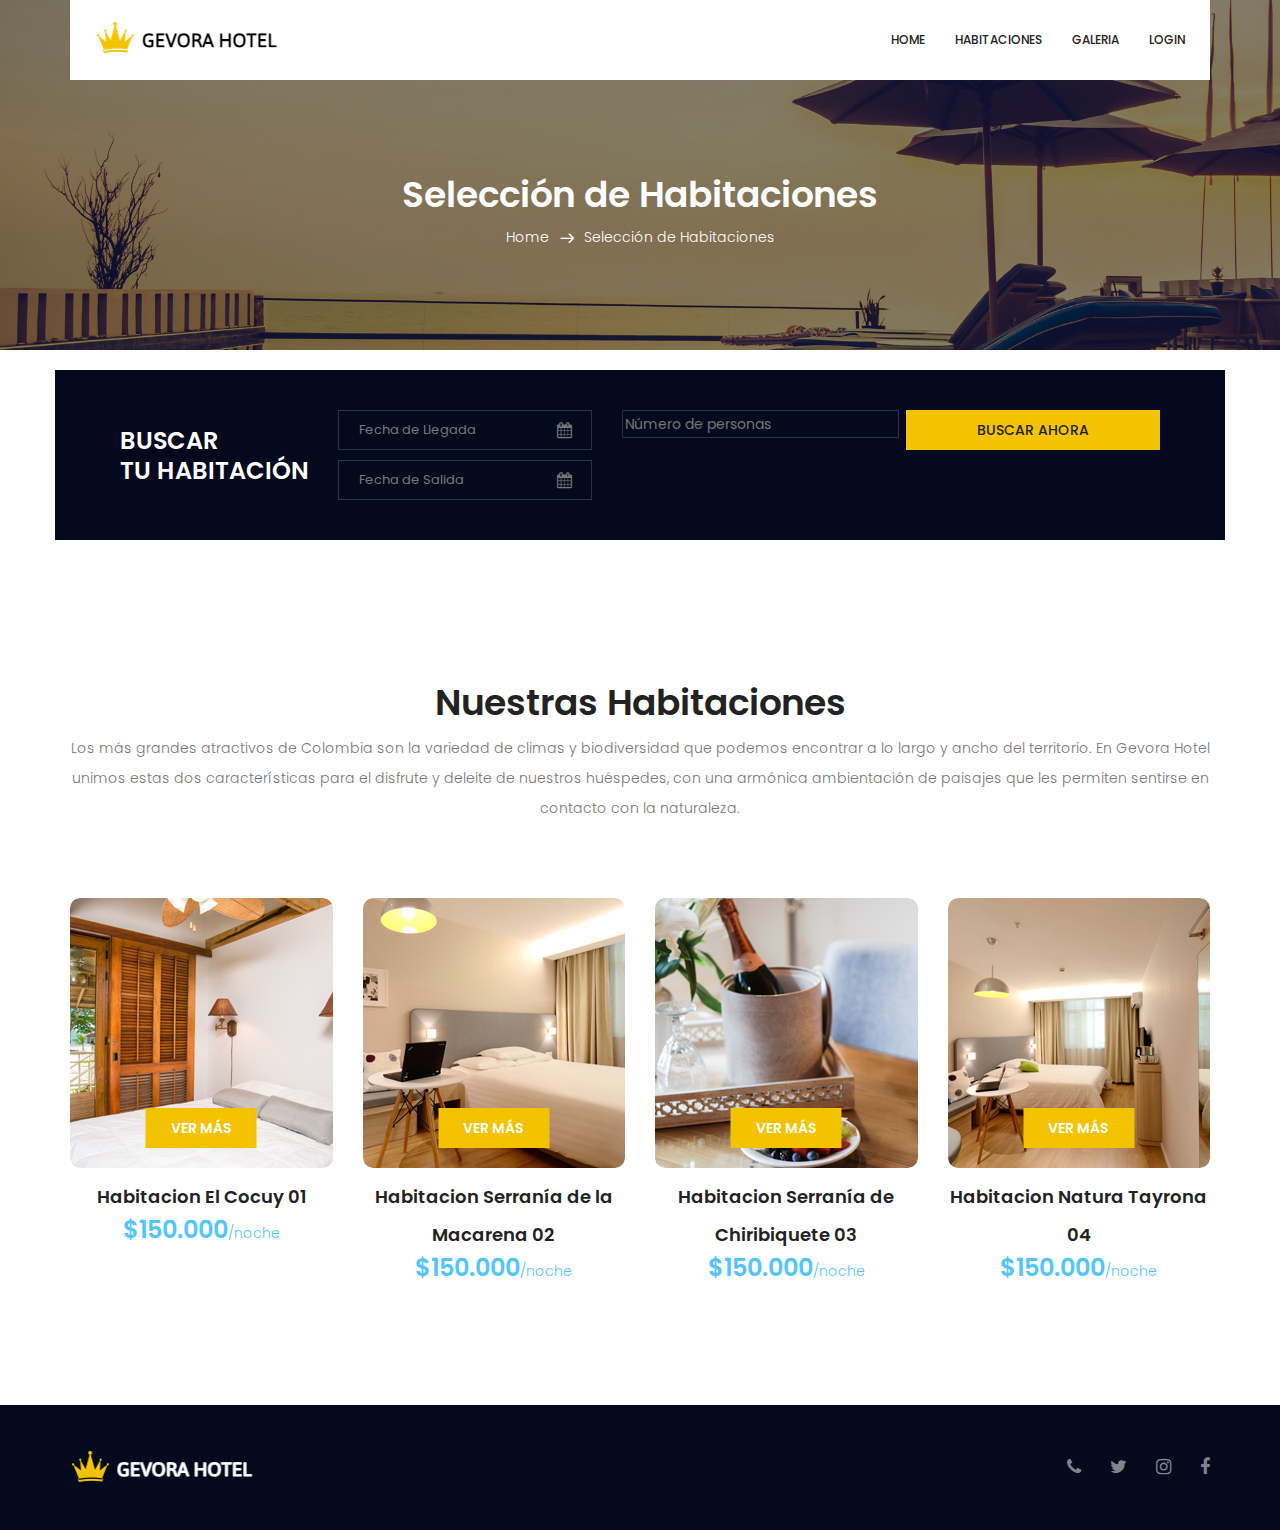
==== commit a0d93e09: "Creo la vista room (Detalles de habitación)" ====
--- a/accomodation.html
+++ b/accomodation.html
@@ -88,7 +88,7 @@
                     <h2 class="page-cover-tittle">Selección de Habitaciones</h2>
                     <ol class="breadcrumb">
                         <li><a href="index.html">Home</a></li>
-                        <li class="active">Accomodation</li>
+                        <li class="active">Selección de Habitaciones</li>
                     </ol>
                 </div>
             </div>
@@ -128,7 +128,7 @@
                                         <div class="col-md-4">
                                             <div class="book_tabel_item">
                                                 <div class="input-group">
-                                                    <input placeholder="Número de personas"></input>
+                                                    <input class="input-person-number" placeholder="Número de personas"></input>
                                                 </div>
                                             </div>
                                         </div>
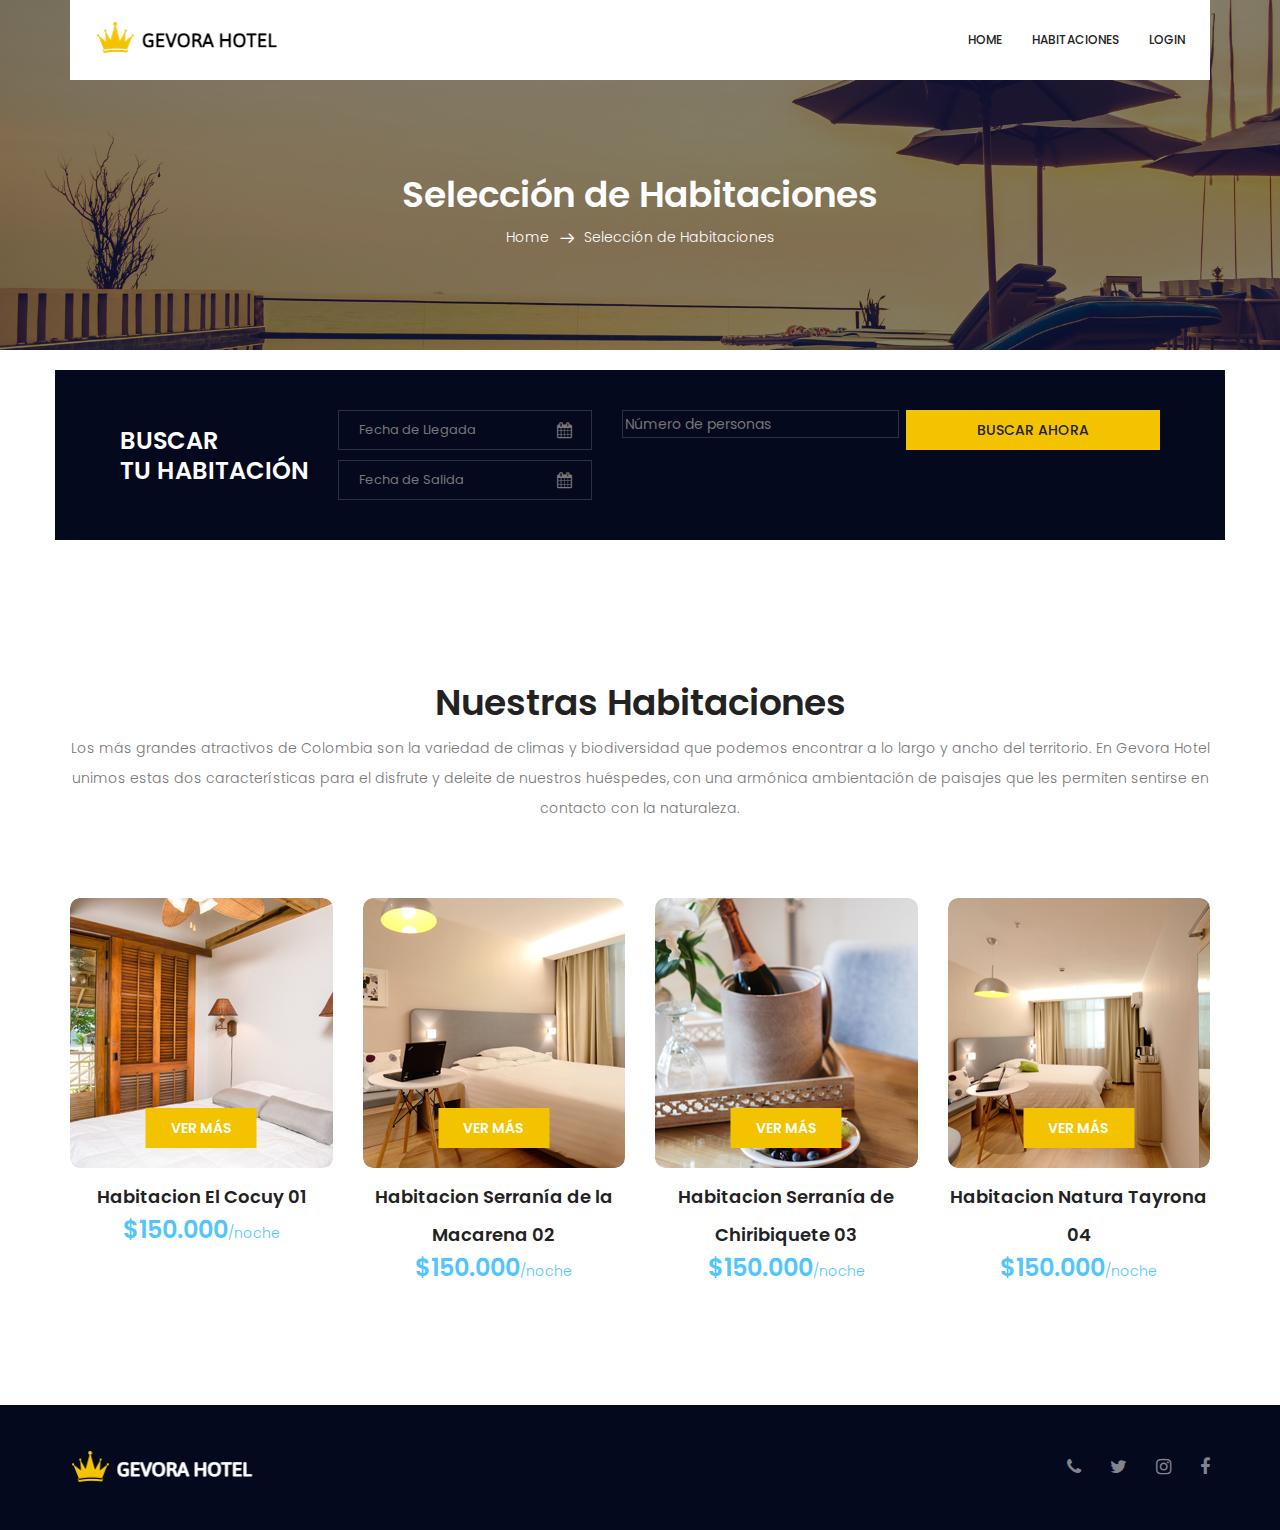
==== commit 233bf759: "Arreglos" ====
--- a/accomodation.html
+++ b/accomodation.html
@@ -1,235 +1,222 @@
 <!doctype html>
 <html lang="en">
-    <head>
-        <!-- Required meta tags -->
-        <meta charset="utf-8">
-        <meta name="viewport" content="width=device-width, initial-scale=1, shrink-to-fit=no">
-        <link rel="icon" href="image/favicon.png" type="image/png">
-        <title>Gevora Hotel</title>
-        <!-- Bootstrap CSS -->
-        <link rel="stylesheet" href="css/bootstrap.css">
-        <link rel="stylesheet" href="vendors/linericon/style.css">
-        <link rel="stylesheet" href="css/font-awesome.min.css">
-        <link rel="stylesheet" href="vendors/bootstrap-datepicker/bootstrap-datetimepicker.min.css">
-        <link rel="stylesheet" href="vendors/nice-select/css/nice-select.css">
-        <link rel="stylesheet" href="vendors/owl-carousel/owl.carousel.min.css">
-        <!-- main css -->
-        <link rel="stylesheet" href="css/style.css">
-        <link rel="stylesheet" href="css/responsive.css">
-    </head>
-    <body>
+
+<head>
+    <!-- Required meta tags -->
+    <meta charset="utf-8">
+    <meta name="viewport" content="width=device-width, initial-scale=1, shrink-to-fit=no">
+    <link rel="icon" href="image/favicon.png" type="image/png">
+    <title>Gevora Hotel</title>
+    <!-- Bootstrap CSS -->
+    <link rel="stylesheet" href="css/bootstrap.css">
+    <link rel="stylesheet" href="vendors/linericon/style.css">
+    <link rel="stylesheet" href="css/font-awesome.min.css">
+    <link rel="stylesheet" href="vendors/bootstrap-datepicker/bootstrap-datetimepicker.min.css">
+    <link rel="stylesheet" href="vendors/nice-select/css/nice-select.css">
+    <link rel="stylesheet" href="vendors/owl-carousel/owl.carousel.min.css">
+    <!-- main css -->
+    <link rel="stylesheet" href="css/style.css">
+    <link rel="stylesheet" href="css/responsive.css">
+</head>
+
+<body>
     <!--================Header Area =================-->
     <header class="header_area">
         <div class="container">
-          <nav class="navbar navbar-expand-lg navbar-light">
-            <!-- Brand and toggle get grouped for better mobile display -->
-            <a class="navbar-brand logo_h" href="index.html"
-              ><img src="image/Logo.png" alt=""
-            /></a>
-            <button
-              class="navbar-toggler"
-              type="button"
-              data-toggle="collapse"
-              data-target="#navbarSupportedContent"
-              aria-controls="navbarSupportedContent"
-              aria-expanded="false"
-              aria-label="Toggle navigation"
-            >
-              <span class="icon-bar"></span>
-              <span class="icon-bar"></span>
-              <span class="icon-bar"></span>
-            </button>
-            <!-- Collect the nav links, forms, and other content for toggling -->
-            <div
-              class="collapse navbar-collapse offset"
-              id="navbarSupportedContent"
-            >
-              <ul class="nav navbar-nav menu_nav ml-auto">
-                <li class="nav-item">
-                  <a class="nav-link" href="index.html">Home</a>
-                </li>
-                <li class="nav-item">
-                  <a class="nav-link" href="accomodation.html">Habitaciones</a>
-                </li>
-                <li class="nav-item">
-                  <a class="nav-link" href="gallery.html">Galeria</a>
-                </li>
-                <li class="nav-item submenu dropdown">
-                  <a
-                    href="#"
-                    class="nav-link dropdown-toggle"
-                    data-toggle="dropdown"
-                    role="button"
-                    aria-haspopup="true"
-                    aria-expanded="false"
-                    >Login</a
-                  >
-                  <ul class="dropdown-menu">
-                    <li class="nav-item">
-                      <a class="nav-link" href="login.html">Login</a>
-                    </li>
-                    <li class="nav-item">
-                      <a class="nav-link" href="register.html">Registro</a>
-                    </li>
-                  </ul>
-                </li>
-              </ul>
-            </div>
-          </nav>
-        </div>
-      </header>
-      <!--================Header Area =================-->
-        
-        <!--================Breadcrumb Area =================-->
-        <section class="breadcrumb_area">
-            <div class="overlay bg-parallax" data-stellar-ratio="0.8" data-stellar-vertical-offset="0" data-background=""></div>
-            <div class="container">
-                <div class="page-cover text-center">
-                    <h2 class="page-cover-tittle">Selección de Habitaciones</h2>
-                    <ol class="breadcrumb">
-                        <li><a href="index.html">Home</a></li>
-                        <li class="active">Selección de Habitaciones</li>
-                    </ol>
-                </div>
-            </div>
-        </section>
-        <!--================Breadcrumb Area =================-->
-        
-                <!--================Booking Tabel Area =================-->
-                <section class="hotel_booking_area">
-                    <div class="container">
-                        <div class="row hotel_booking_table">
-                            <div class="col-md-3">
-                                <h2>Buscar<br>tu habitación</h2>
-                            </div>
-                            <div class="col-md-9">
-                                <div class="boking_table">
-                                    <div class="row">
-                                        <div class="col-md-4">
-                                            <div class="book_tabel_item">
-                                                <div class="form-group">
-                                                    <div class='input-group date' id='datetimepicker11'>
-                                                        <input type='text' class="form-control" placeholder="Fecha de Llegada"/>
-                                                        <span class="input-group-addon">
-                                                            <i class="fa fa-calendar" aria-hidden="true"></i>
-                                                        </span>
-                                                    </div>
-                                                </div>
-                                                <div class="form-group">
-                                                    <div class='input-group date' id='datetimepicker1'>
-                                                        <input type='text' class="form-control" placeholder="Fecha de Salida"/>
-                                                        <span class="input-group-addon">
-                                                            <i class="fa fa-calendar" aria-hidden="true"></i>
-                                                        </span>
-                                                    </div>
-                                                </div>
-                                            </div>
+            <nav class="navbar navbar-expand-lg navbar-light">
+                <!-- Brand and toggle get grouped for better mobile display -->
+                <a class="navbar-brand logo_h" href="index.html"><img src="image/Logo.png" alt=""></a>
+                <button class="navbar-toggler" type="button" data-toggle="collapse"
+                    data-target="#navbarSupportedContent" aria-controls="navbarSupportedContent" aria-expanded="false"
+                    aria-label="Toggle navigation">
+                    <span class="icon-bar"></span>
+                    <span class="icon-bar"></span>
+                    <span class="icon-bar"></span>
+                </button>
+                <!-- Collect the nav links, forms, and other content for toggling -->
+                <div class="collapse navbar-collapse offset" id="navbarSupportedContent">
+                    <ul class="nav navbar-nav menu_nav ml-auto">
+                        <li class="nav-item"><a class="nav-link" href="index.html">Home</a></li>
+                        <li class="nav-item"><a class="nav-link" href="accomodation.html">Habitaciones</a></li>
+                        <li class="nav-item submenu dropdown">
+                            <a href="#" class="nav-link dropdown-toggle" data-toggle="dropdown" role="button"
+                                aria-haspopup="true" aria-expanded="false">Login</a>
+                            <ul class="dropdown-menu">
+                                <li class="nav-item"><a class="nav-link" href="login.html">Login</a></li>
+                                <li class="nav-item"><a class="nav-link" href="register.html">Registro</a></li>
+                            </ul>
+                        </li>
+                    </ul>
+                </div>
+            </nav>
+        </div>
+    </header>
+    <!--================Header Area =================-->
+
+    <!--================Breadcrumb Area =================-->
+    <section class="breadcrumb_area">
+        <div class="overlay bg-parallax" data-stellar-ratio="0.8" data-stellar-vertical-offset="0" data-background="">
+        </div>
+        <div class="container">
+            <div class="page-cover text-center">
+                <h2 class="page-cover-tittle">Selección de Habitaciones</h2>
+                <ol class="breadcrumb">
+                    <li><a href="index.html">Home</a></li>
+                    <li class="active">Selección de Habitaciones</li>
+                </ol>
+            </div>
+        </div>
+    </section>
+    <!--================Breadcrumb Area =================-->
+
+    <!--================Booking Tabel Area =================-->
+    <section class="hotel_booking_area">
+        <div class="container">
+            <div class="row hotel_booking_table">
+                <div class="col-md-3">
+                    <h2>Buscar<br>tu habitación</h2>
+                </div>
+                <div class="col-md-9">
+                    <div class="boking_table">
+                        <div class="row">
+                            <div class="col-md-4">
+                                <div class="book_tabel_item">
+                                    <div class="form-group">
+                                        <div class='input-group date' id='datetimepicker11'>
+                                            <input type='text' class="form-control" placeholder="Fecha de Llegada" />
+                                            <span class="input-group-addon">
+                                                <i class="fa fa-calendar" aria-hidden="true"></i>
+                                            </span>
                                         </div>
-                                        <div class="col-md-4">
-                                            <div class="book_tabel_item">
-                                                <div class="input-group">
-                                                    <input class="input-person-number" placeholder="Número de personas"></input>
-                                                </div>
-                                            </div>
-                                        </div>
-                                        <div class="col-md-4">
-                                            <div class="book_tabel_item">
-                                                <a class="book_now_btn button_hover" href="#">Buscar ahora</a>
-                                            </div>
+                                    </div>
+                                    <div class="form-group">
+                                        <div class='input-group date' id='datetimepicker1'>
+                                            <input type='text' class="form-control" placeholder="Fecha de Salida" />
+                                            <span class="input-group-addon">
+                                                <i class="fa fa-calendar" aria-hidden="true"></i>
+                                            </span>
                                         </div>
                                     </div>
                                 </div>
                             </div>
-                        </div>
-                    </div>
-                </section>
-                <!--================Booking Tabel Area  =================-->
-
-        <!--================ Accomodation Area  =================-->
-        <section class="accomodation_area section_gap">
-            <div class="container">
-                <div class="section_title text-center">
-                    <h2 class="title_color">Nuestras Habitaciones</h2>
-                    <p>Los más grandes atractivos de Colombia son la variedad de climas y biodiversidad que podemos encontrar a lo largo y ancho del territorio.
-                        En Gevora Hotel unimos estas dos características para el disfrute y deleite de nuestros huéspedes, con una armónica ambientación de paisajes que les permiten sentirse en contacto con la naturaleza.</p>
-                </div>
-                <div class="row mb_30">
-                    <div class="col-lg-3 col-sm-6">
-                        <div class="accomodation_item text-center">
-                            <div class="hotel_img">
-                                <img src="image/room1.jpg" alt="">
-                                <a href="#" class="btn theme_btn button_hover">Ver más</a>
+                            <div class="col-md-4">
+                                <div class="book_tabel_item">
+                                    <div class="input-group">
+                                        <input class="input-person-number" placeholder="Número de personas"></input>
+                                    </div>
+                                </div>
                             </div>
-                            <a href="#"><h4 class="sec_h4">Habitacion El Cocuy 01</h4></a>
-                            <h5>$150.000<small>/noche</small></h5>
-                        </div>
-                    </div>
-                    <div class="col-lg-3 col-sm-6">
-                        <div class="accomodation_item text-center">
-                            <div class="hotel_img">
-                                <img src="image/room2.jpg" alt="">
-                                <a href="#" class="btn theme_btn button_hover">Ver más</a>
+                            <div class="col-md-4">
+                                <div class="book_tabel_item">
+                                    <a class="book_now_btn button_hover" href="#">Buscar ahora</a>
+                                </div>
                             </div>
-                            <a href="#"><h4 class="sec_h4">Habitacion Serranía de la Macarena 02</h4></a>
-                            <h5>$150.000<small>/noche</small></h5>
-                        </div>
-                    </div>
-                    <div class="col-lg-3 col-sm-6">
-                        <div class="accomodation_item text-center">
-                            <div class="hotel_img">
-                                <img src="image/room3.jpg" alt="">
-                                <a href="#" class="btn theme_btn button_hover">Ver más</a>
-                            </div>
-                            <a href="#"><h4 class="sec_h4">Habitacion Serranía de Chiribiquete 03</h4></a>
-                            <h5>$150.000<small>/noche</small></h5>
-                        </div>
-                    </div>
-                    <div class="col-lg-3 col-sm-6">
-                        <div class="accomodation_item text-center">
-                            <div class="hotel_img">
-                                <img src="image/room4.jpg" alt="">
-                                <a href="#" class="btn theme_btn button_hover">Ver más</a>
-                            </div>
-                            <a href="#"><h4 class="sec_h4">Habitacion Natura Tayrona 04</h4></a>
-                            <h5>$150.000<small>/noche</small></h5>
-                        </div>
-                    </div>
-                </div>
-            </div>
-        </section>
-        <!--================ Accomodation Area  =================-->
-    
-            <!--================ start footer Area  =================-->
+                        </div>
+                    </div>
+                </div>
+            </div>
+        </div>
+    </section>
+    <!--================Booking Tabel Area  =================-->
+
+    <!--================ Accomodation Area  =================-->
+    <section class="accomodation_area section_gap">
+        <div class="container">
+            <div class="section_title text-center">
+                <h2 class="title_color">Nuestras Habitaciones</h2>
+                <p>Los más grandes atractivos de Colombia son la variedad de climas y biodiversidad que podemos
+                    encontrar a lo largo y ancho del territorio.
+                    En Gevora Hotel unimos estas dos características para el disfrute y deleite de nuestros huéspedes,
+                    con una armónica ambientación de paisajes que les permiten sentirse en contacto con la naturaleza.
+                </p>
+            </div>
+            <div class="row mb_30">
+                <div class="col-lg-3 col-sm-6">
+                    <div class="accomodation_item text-center">
+                        <div class="hotel_img">
+                            <img src="image/room1.jpg" alt="">
+                            <a href="#" class="btn theme_btn button_hover">Ver más</a>
+                        </div>
+                        <a href="#">
+                            <h4 class="sec_h4">Habitacion El Cocuy 01</h4>
+                        </a>
+                        <h5>$150.000<small>/noche</small></h5>
+                    </div>
+                </div>
+                <div class="col-lg-3 col-sm-6">
+                    <div class="accomodation_item text-center">
+                        <div class="hotel_img">
+                            <img src="image/room2.jpg" alt="">
+                            <a href="#" class="btn theme_btn button_hover">Ver más</a>
+                        </div>
+                        <a href="#">
+                            <h4 class="sec_h4">Habitacion Serranía de la Macarena 02</h4>
+                        </a>
+                        <h5>$150.000<small>/noche</small></h5>
+                    </div>
+                </div>
+                <div class="col-lg-3 col-sm-6">
+                    <div class="accomodation_item text-center">
+                        <div class="hotel_img">
+                            <img src="image/room3.jpg" alt="">
+                            <a href="#" class="btn theme_btn button_hover">Ver más</a>
+                        </div>
+                        <a href="#">
+                            <h4 class="sec_h4">Habitacion Serranía de Chiribiquete 03</h4>
+                        </a>
+                        <h5>$150.000<small>/noche</small></h5>
+                    </div>
+                </div>
+                <div class="col-lg-3 col-sm-6">
+                    <div class="accomodation_item text-center">
+                        <div class="hotel_img">
+                            <img src="image/room4.jpg" alt="">
+                            <a href="#" class="btn theme_btn button_hover">Ver más</a>
+                        </div>
+                        <a href="#">
+                            <h4 class="sec_h4">Habitacion Natura Tayrona 04</h4>
+                        </a>
+                        <h5>$150.000<small>/noche</small></h5>
+                    </div>
+                </div>
+            </div>
+        </div>
+    </section>
+    <!--================ Accomodation Area  =================-->
+
+    <!--================ start footer Area  =================-->
     <footer class="footer-area p-0 pb-5">
         <div class="container">
-          <div class="row footer-bottom d-flex justify-content-between align-items-center">
-            <a class="logo_h col-lg-8 col-sm-12 footer-text m-0" href="index.html">
-                <img src="/image/logo-2.png" alt=""/>
-            </a>
-            <div class="col-lg-4 col-sm-12 footer-social">
-              <a href="#"><i class="fa fa-phone" data-toggle="tooltip" data-placement="top" title="58 723 234"></i></a>
-              <a href="#"><i class="fa fa-twitter"></i></a>
-              <a href="#"><i class="fa fa-instagram"></i></a>
-              <a href="#"><i class="fa fa-facebook"></i></a>
-            </div>
-          </div>
-        </div>
-      </footer>
-      <!--================ End footer Area  =================-->
-        
-        
-        <!-- Optional JavaScript -->
-        <!-- jQuery first, then Popper.js, then Bootstrap JS -->
-        <script src="js/jquery-3.2.1.min.js"></script>
-        <script src="js/popper.js"></script>
-        <script src="js/bootstrap.min.js"></script>
-        <script src="vendors/owl-carousel/owl.carousel.min.js"></script>
-        <script src="js/jquery.ajaxchimp.min.js"></script>
-        <script src="vendors/bootstrap-datepicker/bootstrap-datetimepicker.min.js"></script>
-        <script src="vendors/nice-select/js/jquery.nice-select.js"></script>
-        <script src="js/mail-script.js"></script>
-        <script src="js/stellar.js"></script>
-        <script src="vendors/lightbox/simpleLightbox.min.js"></script>
-        <script src="js/custom.js"></script>
-    </body>
+            <div class="row footer-bottom d-flex justify-content-between align-items-center">
+                <a class="logo_h col-lg-8 col-sm-12 footer-text m-0" href="index.html">
+                    <img src="/image/logo-2.png" alt="" />
+                </a>
+                <div class="col-lg-4 col-sm-12 footer-social">
+                    <a href="#"><i class="fa fa-phone" data-toggle="tooltip" data-placement="top"
+                            title="58 723 234"></i></a>
+                    <a href="#"><i class="fa fa-twitter"></i></a>
+                    <a href="#"><i class="fa fa-instagram"></i></a>
+                    <a href="#"><i class="fa fa-facebook"></i></a>
+                </div>
+            </div>
+        </div>
+    </footer>
+    <!--================ End footer Area  =================-->
+
+
+    <!-- Optional JavaScript -->
+    <!-- jQuery first, then Popper.js, then Bootstrap JS -->
+    <script src="js/jquery-3.2.1.min.js"></script>
+    <script src="js/popper.js"></script>
+    <script src="js/bootstrap.min.js"></script>
+    <script src="vendors/owl-carousel/owl.carousel.min.js"></script>
+    <script src="js/jquery.ajaxchimp.min.js"></script>
+    <script src="vendors/bootstrap-datepicker/bootstrap-datetimepicker.min.js"></script>
+    <script src="vendors/nice-select/js/jquery.nice-select.js"></script>
+    <script src="js/mail-script.js"></script>
+    <script src="js/stellar.js"></script>
+    <script src="vendors/lightbox/simpleLightbox.min.js"></script>
+    <script src="js/custom.js"></script>
+</body>
+
 </html>